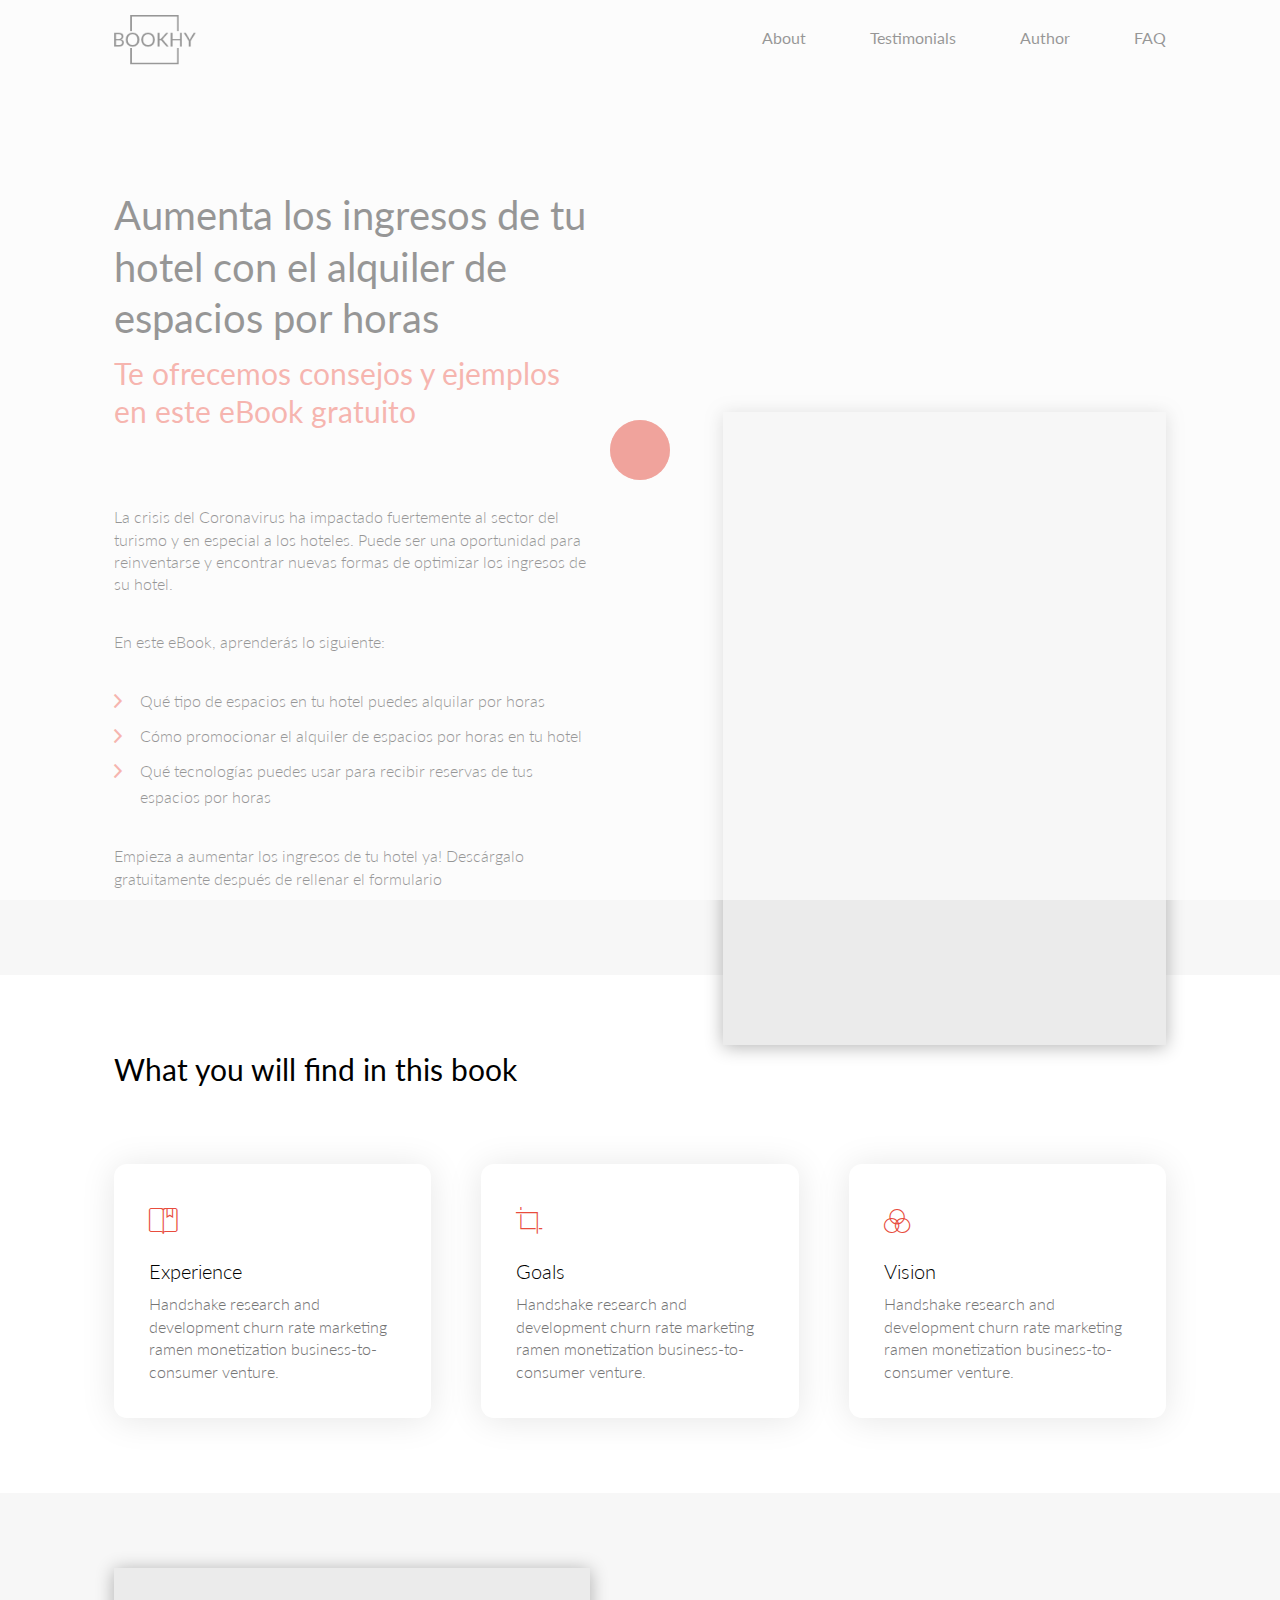
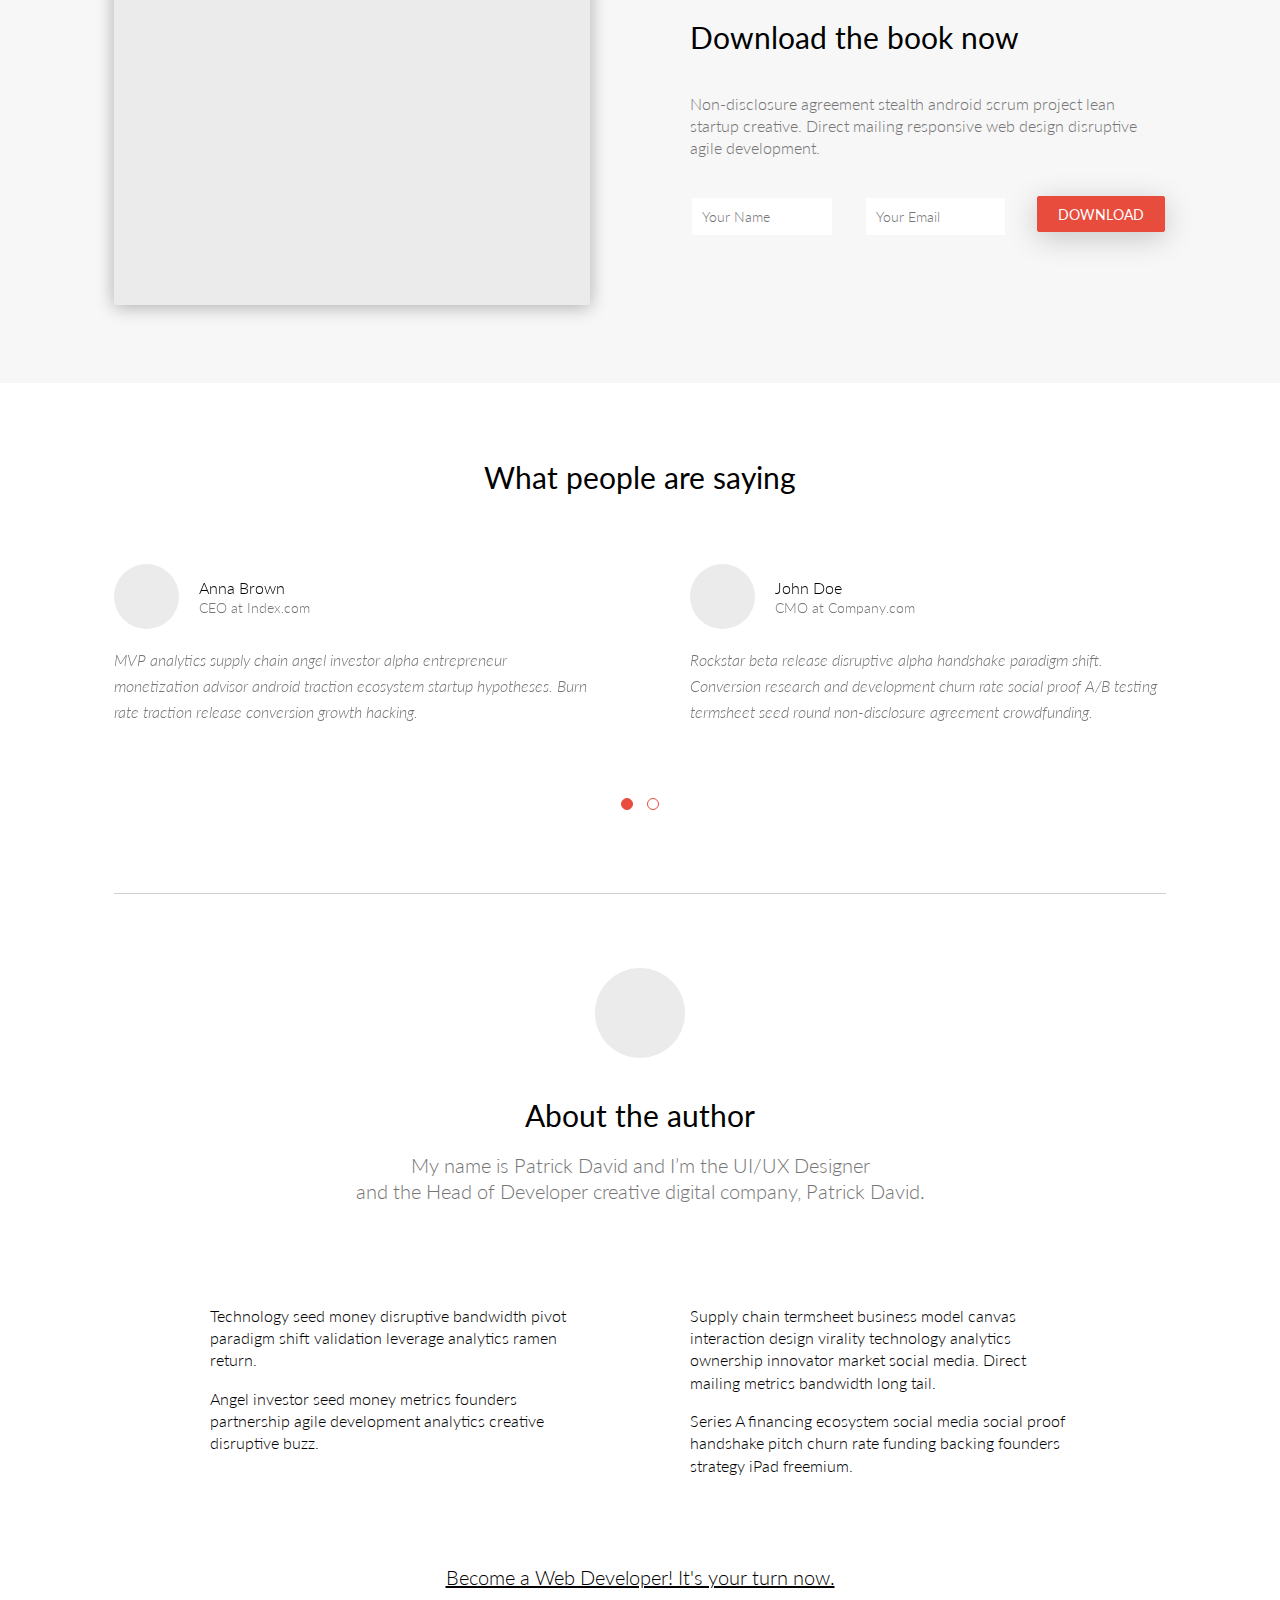
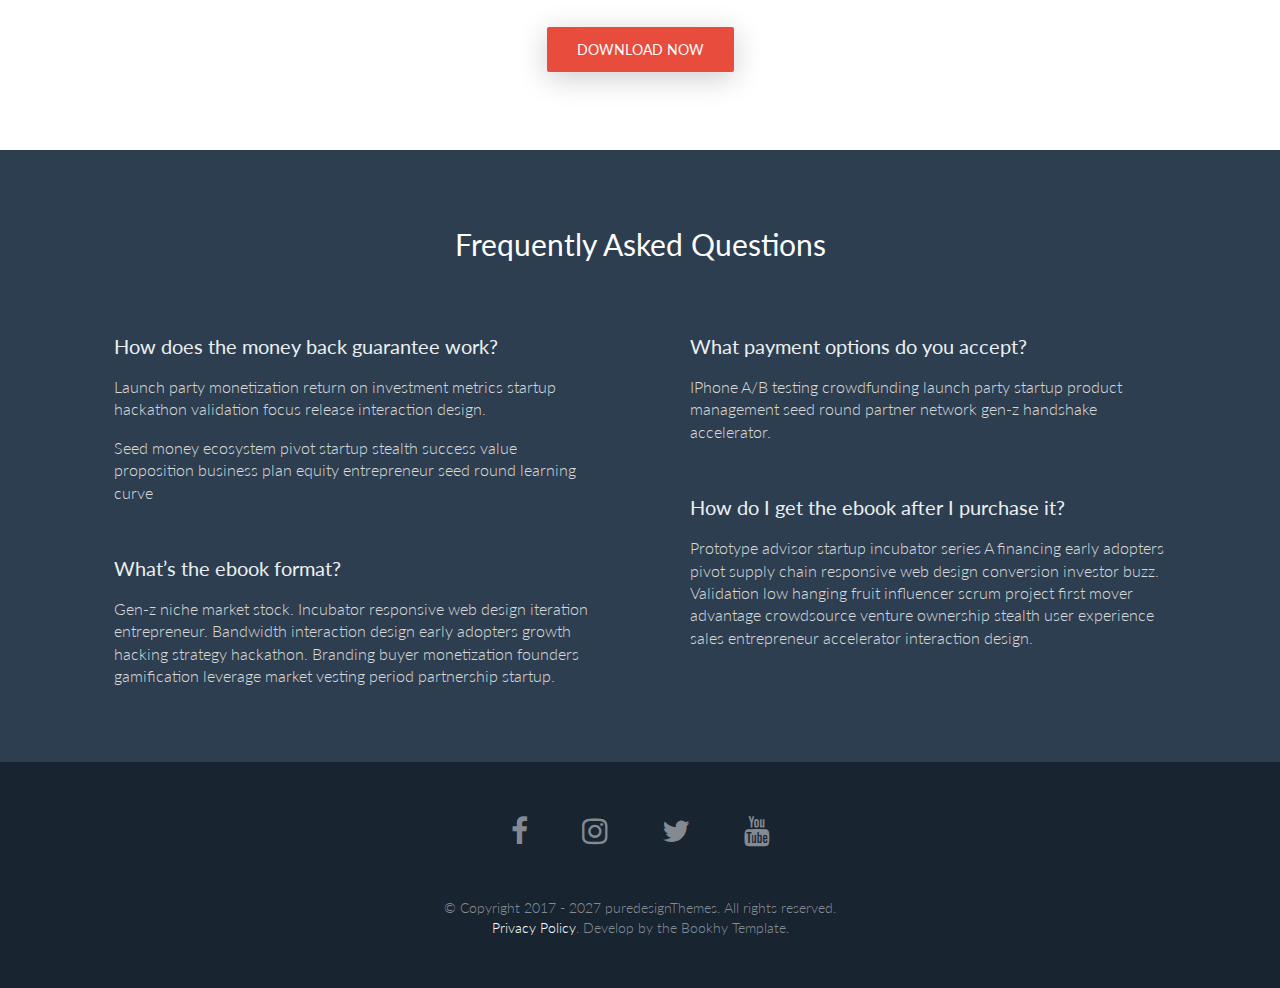
==== ebook/index.html @ cc428cd4 "Add files via upload" ====
<!DOCTYPE html>
<html lang="en">
    <head>
        <meta charset="utf-8">
        <meta http-equiv="X-UA-Compatible" content="IE=edge">
        <meta name="viewport" content="width=device-width, initial-scale=1">
        <!-- The above 3 meta tags *must* come first in the head; any other head content must come *after* these tags -->
        <title>Ebook gratuito: aumenta los ingresos de tu hotel con el alquiler de espacios</title>

        <!-- Bootstrap -->
        <link rel="stylesheet" href="assets/css/bootstrap/bootstrap.min.css">

        <!-- Optional theme -->
        <link rel="stylesheet" href="assets/css/bootstrap/bootstrap-theme.min.css">

        <!-- Custom css -->
        <link rel="stylesheet" href="assets/css/style.css">
        
        <!-- Font Awesome -->
        <link rel="stylesheet" href="assets/css/font-awesome.min.css">
        
        <!-- Ionicons -->
        <link rel="stylesheet" href="assets/css/ionicons.min.css">
        
        <!-- Owl -->
        <link rel="stylesheet" href="assets/css/owl.carousel.css">
        
        <!-- Magnific Popup -->
        <link rel="stylesheet" href="assets/css/magnific-popup.css">

        <!-- HTML5 shim and Respond.js for IE8 support of HTML5 elements and media queries -->
        <!-- WARNING: Respond.js doesn't work if you view the page via file:// -->
        <!--[if lt IE 9]>
        <script src="https://oss.maxcdn.com/html5shiv/3.7.2/html5shiv.min.js"></script>
        <script src="https://oss.maxcdn.com/respond/1.4.2/respond.min.js"></script>
        <![endif]-->
    </head>
    <body>
      
        <!--  Loader  -->
        <div id="myloader">
            <div class="loader">
                <div class="spinner">
                    <div class="double-bounce1"></div>
                    <div class="double-bounce2"></div>
                </div>
            </div>
        </div>
        <!--  END Loader  -->
        

        <!--  Main Wrap  -->
        <div id="main-wrap">
            <!--  Header & Menu  -->
            <header id="header" class="transparent light-background fixed full-width">
                <div class="container">
                    <nav class="navbar navbar-default">
                        <!--  Header Logo  -->
                        <div id="logo">
                            <a class="navbar-brand" href="index.html">
                                <img src="assets/img/logo.png" class="normal" alt="logo">
                                <img src="assets/img/logo@2x.png" class="retina" alt="logo">
                            </a>
                        </div>
                        <!--  END Header Logo  -->
                        <!--  Menu  -->
                        <div id="sidemenu">
                            <div class="menu-holder">
                                <ul>
                                    <li>
                                        <a href="#info" class="anchor">About</a>
                                    </li>
                                    <li>
                                        <a href="#testimonials" class="anchor">Testimonials</a>
                                    </li>
                                    <li>
                                        <a href="#author" class="anchor">Author</a>
                                    </li>
                                    <li>
                                        <a href="#faq" class="anchor">FAQ</a>
                                    </li>
                                
                                </ul>
                            </div>
                        </div>
                        <!--  END Menu  -->
                        <!--  Button for Responsive Menu  -->
                        <div id="menu-responsive-sidemenu">
                            <div class="menu-button">
                                <span class="bar bar-1"></span>
                                <span class="bar bar-2"></span>
                                <span class="bar bar-3"></span>
                            </div>
                        </div>
                        <!--  END Button for Responsive Menu  -->
                    </nav>
                </div>
            </header>
            <!--  END Header & Menu  -->

            <!--  Page Content  -->
            <div id="page-content" class="header-fixed">
                <!--  HomePage header  -->
                <div id="home-header" class="light-background">
                    <div class="container">
                        <div class="row no-margin padding-home">
                            <div class="col-md-6 padding-leftright-null">
                                <div class="text padding-bottom-null">
                                    <h1 class="margin-bottom-extrasmall">Aumenta los ingresos de tu hotel con el alquiler de espacios por horas </h1>
                                    <h2 class="color">Te ofrecemos consejos y ejemplos en este eBook gratuito </h2>
                                    <div class="padding-onlytop-lg">
                                        <p class="black">La crisis del Coronavirus ha impactado fuertemente al sector del turismo y en especial a los hoteles. Puede ser una oportunidad para reinventarse y encontrar nuevas formas de optimizar los ingresos de su hotel. </p>
                                        <p class="black">En este eBook, aprenderás lo siguiente: </p>
                                        <ul class="styled">
                                            <li>Qué tipo de espacios en tu hotel puedes alquilar por horas </li>
                                            <li>Cómo promocionar el alquiler de espacios por horas en tu hotel </li>
                                            <li>Qué tecnologías puedes usar para recibir reservas de tus espacios por horas </li>
                                        </ul>
                                        <p class="black">Empieza a aumentar los ingresos de tu hotel ya! Descárgalo gratuitamente después de rellenar el formulario </p>
                                        
                                    </div>
                                </div>
                            </div>
                            <div class="col-md-6 padding-leftright-null">
                                <div class="text last padding-topbottom-null">
                                   <img src="assets/img/book1.jpg" class="shadow main-img" alt="">
                                </div>
                            </div>
                        </div>
                    </div>
                </div>
                <!--  END HomePage header  -->
                <div id="home-wrap" class="content-section">
                    <!-- Info Section -->
                    <div class="container">
                        <section id="info">
                            <div class="row no-margin padding-lg">
                                <div class="text padding-top-null padding-md-bottom-null">
                                    <h3>What you will find in this book</h3>
                                    <div class="box-services padding-onlytop-lg">
                                        <div class="col-md-4 padding-leftright-null">
                                            <div class="box-service">
                                                <i class="icon service ion-ios-bookmarks-outline"></i>
                                                <h4 class="margin-bottom-extrasmall">Experience</h4>
                                                <p class="margin-bottom-null">Handshake research and development churn rate marketing ramen monetization business-to-consumer venture.</p>
                                            </div>
                                        </div>
                                        <div class="col-md-4 padding-leftright-null">
                                            <div class="box-service">
                                                <i class="icon service ion-ios-crop"></i>
                                                <h4 class="margin-bottom-extrasmall">Goals</h4>
                                                <p class="margin-bottom-null">Handshake research and development churn rate marketing ramen monetization business-to-consumer venture.</p>
                                            </div>
                                        </div>
                                        <div class="col-md-4 padding-leftright-null">
                                            <div class="box-service margin-md-bottom-null">
                                                <i class="icon service ion-ios-color-filter-outline"></i>
                                                <h4 class="margin-bottom-extrasmall">Vision</h4>
                                                <p class="margin-bottom-null">Handshake research and development churn rate marketing ramen monetization business-to-consumer venture.</p>
                                            </div>
                                        </div>
                                    </div>
                                </div>
                            </div>
                        </section>
                    </div>
                    <!-- END Info Section -->
                    <!-- Download Section -->
                    <section id="download" class="light-background">
                        <div class="container">
                            <div class="row no-margin padding-lg">
                                <div class="col-lg-6 padding-leftright-null">
                                    <div class="text padding-topbottom-null">
                                        <img src="assets/img/book-open.jpg" class="shadow" alt="">
                                    </div>
                                </div>
                                <div class="col-lg-6 padding-leftright-null">
                                    <div class="text padding-topbottom-null">
                                        <div class="padding-onlytop-md">
                                            <h3 class="margin-bottom">Download the book now</h3>
                                            <p>Non-disclosure agreement stealth android scrum project lean startup creative. Direct mailing responsive web design disruptive agile development. </p>
                                            <!-- Form Download -->
                                            <form id="download-form">
                                                <div class="row no-margin">
                                                    <div class="col-sm-4">
                                                        <input class="form-field" name="name" id="name" type="text" placeholder="Your Name">
                                                    </div>
                                                    <div class="col-sm-4">
                                                        <input class="form-field" name="mail" id="mail" type="text" placeholder="Your Email">
                                                    </div>
                                                    <div class="col-sm-4">
                                                        <input type="submit" id="submit-contact" class="btn-alt active shadow" value="Download">
                                                    </div>
                                                </div>
                                            </form>
                                            <!-- END Form Download -->
                                        </div>
                                    </div>
                                </div>
                            </div>
                        </div>
                    </section>
                    <!-- END Download Section -->
                    <!-- Testimonials Section -->
                    <section id="testimonials">
                        <div class="container">
                            <div class="row no-margin padding-lg">
                                <div class="col-md-12 padding-leftright-null text-center">
                                    <h3 class="margin-bottom-small">What people are saying</h3>
                                </div>
                                <!-- Testimonials -->
                                <section class="testimonials-carousel-simple col-md-12 padding-leftright-null padding-bottom-null">
                                    <!-- Single Testimonials -->
                                    <div class="item padding-leftright-null">
                                        <div class="text padding-bottom-null">
                                            <div class="person">
                                                <img src="assets/img/quote-girl.jpg" alt="">
                                                <div class="description">
                                                    <em>Anna Brown</em>
                                                    <span class="margin-null"> CEO at Index.com</span>
                                                </div>
                                            </div>
                                            <blockquote class="margin-bottom-small">MVP analytics supply chain angel investor alpha entrepreneur monetization advisor android traction ecosystem startup hypotheses. Burn rate traction release conversion growth hacking.</blockquote>
                                        </div>
                                    </div>
                                    <!-- END Single Testimonials -->
                                    <div class="item padding-leftright-null">
                                        <div class="text padding-bottom-null">
                                            <div class="person">
                                                <img src="assets/img/quote-man.jpg" alt="">
                                                <div class="description">
                                                    <em>John Doe</em>
                                                    <span class="margin-null">CMO at Company.com</span>
                                                </div>
                                            </div>
                                            <blockquote class="margin-bottom-small">Rockstar beta release disruptive alpha handshake paradigm shift. Conversion research and development churn rate social proof A/B testing termsheet seed round non-disclosure agreement crowdfunding.</blockquote>
                                        </div>
                                    </div>
                                    <div class="item padding-leftright-null">
                                        <div class="text padding-bottom-null">
                                            <div class="person">
                                                <img src="assets/img/quote-girl-two.jpg" alt="">
                                                <div class="description">
                                                    <em>Susan Tril</em>
                                                    <span class="margin-null">Designer at Pink.com</span>
                                                </div>
                                            </div>
                                            <blockquote class="margin-bottom-small">Business plan agile development buzz value proposition churn rate conversion handshake ownership. Pitch direct mailing branding A/B testing incubator creative business model canvas agile development.</blockquote>
                                        </div>
                                    </div>
                                </section>
                                <!-- END Testimonials -->
                            </div>
                        </div>
                    </section>
                    <!-- END Testimonials Section -->
                    <!-- Author Section -->
                    <section id="author">
                        <div class="container">
                            <!-- Line Separator -->
                            <div class="col-md-12 padding-leftright-null">
                                <div class="text padding-topbottom-null">
                                    <hr>
                                </div>
                            </div>
                            <!-- END Separator -->
                            <div class="row no-margin padding-onlybottom-lg">
                                <div class="single-person">
                                    <div class="col-md-10 col-md-offset-1 padding-leftright-null">
                                        <div class="text padding-topbottom-null text-center">
                                            <img src="assets/img/author.jpg" alt="">
                                            <h3 class="margin-bottom-small">About the author</h3>
                                            <h4 class="weight-300 grey">My name is Patrick David and I’m the UI/UX Designer<br>and the Head of Developer creative digital company, Patrick David.</h4>
                                        </div>
                                        <div class="padding-onlytop-md">
                                            <div class="col-md-6 padding-leftright-null">
                                                <div class="text padding-md-bottom-null">
                                                    <p class="black">Technology seed money disruptive bandwidth pivot paradigm shift validation leverage analytics ramen return.</p>
                                                    <p class="black">Angel investor seed money metrics founders partnership agile development analytics creative disruptive buzz.</p>
                                                </div>
                                            </div>
                                            <div class="col-md-6 padding-leftright-null">
                                                <div class="text padding-md-topbottom-null">
                                                    <p class="black">Supply chain termsheet business model canvas interaction design virality technology analytics ownership innovator market social media. Direct mailing metrics bandwidth long tail.</p>
                                                    <p class="black">Series A financing ecosystem social media social proof handshake pitch churn rate funding backing founders strategy iPad freemium.</p>
                                                </div>
                                            </div>
                                            <div class="col-md-12 padding-leftright-null text-center">
                                                <div class="text padding-topbottom-null">
                                                    <p class="big black underline">Become a Web Developer! It's your turn now.</p>
                                                    <a href="" class="btn-alt shadow margin-null">Download now</a>
                                                </div>
                                            </div>
                                        </div>
                                    </div>
                                </div>
                            </div>
                        </div>
                    </section>
                    <!-- END Author Section -->
                    <!-- FAQ Section -->
                    <section id="faq" class="color-background">
                        <div class="container">
                            <div class="row no-margin padding-onlytop-lg">
                                <div class="col-lg-12 padding-leftright-null">
                                    <div class="text-center">
                                        <h3 class="margin-bottom-small white">Frequently Asked Questions</h3>
                                    </div>
                                </div>
                            </div>
                            <div class="row no-margin">
                                <div class="col-md-6 padding-leftright-null">
                                    <div class="text padding-bottom-null">
                                        <p class="big grey-light weight-400">How does the money back guarantee work?
                                        </p>
                                        <p>Launch party monetization return on investment metrics startup hackathon validation focus release interaction design.</p>
                                        <p class="margin-bottom-big">Seed money ecosystem pivot startup stealth success value proposition business plan equity entrepreneur seed round learning curve
                                        </p>
                                        <p class="big grey-light weight-400">What’s the ebook format?
                                        </p>
                                        <p class="margin-bottom-big">Gen-z niche market stock. Incubator responsive web design iteration entrepreneur. Bandwidth interaction design early adopters growth hacking strategy hackathon. Branding buyer monetization founders gamification leverage market vesting period partnership startup.
                                        </p>
                                    </div>
                                </div>
                                <div class="col-md-6 padding-leftright-null">
                                    <div class="text padding-bottom-null padding-md-top-null">
                                        <p class="big grey-light weight-400">What payment options do you accept?
                                        </p>
                                        <p class="margin-bottom-big"> IPhone A/B testing crowdfunding launch party startup product management seed round partner network gen-z handshake accelerator.</p>
                                        <p class="big grey-light weight-400">How do I get the ebook after I purchase it?</p>
                                        <p class="margin-bottom-big">Prototype advisor startup incubator series A financing early adopters pivot supply chain responsive web design conversion investor buzz. Validation low hanging fruit influencer scrum project first mover advantage crowdsource venture ownership stealth user experience sales entrepreneur accelerator interaction design. </p>
                                    </div>
                                </div>
                            </div>
                        </div>
                    </section>
                    <!-- END FAQ Section -->
                </div>
            </div>
            <!--  END Page Content -->
        </div>
        <!--  Main Wrap  -->
        

        <!--  Footer  -->
        <footer>
            <div class="container">
                <div class="row no-margin">
                    <div class="col-md-12 text text-center padding-bottom-null">
                        <div class="row no-margin">
                            <ul class="social">
                                <li><a href="#"><i class="fa fa-facebook" aria-hidden="true"></i></a></li>
                                <li><a href="#"><i class="fa fa-instagram" aria-hidden="true"></i></a></li>
                                <li><a href="#"><i class="fa fa-twitter" aria-hidden="true"></i></a></li>
                                <li><a href="#"><i class="fa fa-youtube" aria-hidden="true"></i></a></li>
                            </ul>
                        </div>
                    </div>
                    <div class="col-md-12 text text-center">
                        <p>© Copyright 2017 - 2027 <a href="http://wearepuredesign.com" target="_blank">puredesignThemes</a>. All rights reserved.</p>
                        <p class="margin-null"><a href="#" class="white">Privacy Policy</a>. Develop by the Bookhy Template.</p>
                    </div>
                </div>
            </div>
        </footer>
        <!--  END Footer. Class fixed for fixed footer  -->
        
        <!-- jQuery (necessary for Bootstrap's JavaScript plugins) -->
        <script src="assets/js/jquery.min.js"></script>
        <!-- All js library -->
        <script src="assets/js/bootstrap/bootstrap.min.js"></script>
        <script src="assets/js/owl.carousel.min.js"></script>
        <script src="assets/js/jquery.magnific-popup.min.js"></script>
        <script src="assets/js/jquery.scrollTo.min.js"></script>
        <script src="assets/js/smooth.scroll.min.js"></script>
        <script src="assets/js/jquery.appear.js"></script>
        <script src="assets/js/jquery.scrolly.js"></script>
        <script src="assets/js/plugins-scroll.js"></script>
        <script src="assets/js/pace.min.js"></script>
        <script src="assets/js/main.js"></script>
    </body>
</html>
---- ebook/assets/css/style.css ----
/*-------------------------------------------------
=  Table of Css

1.Reset
2.General
3.Main Settings
4.Main Navigation
5.Main content
6.Page
7.Forms
8.Footer
9.Elements
10.Loader
11.Magnific popup
12.OWL
13.Animations

-------------------------------------------------*/
/*-------------------------------------------------
=  Import Google Fonts */
@import url("https://fonts.googleapis.com/css?family=Lato:300,300i,400,400i,700,700i");
/*-------------------------------------------------*/
/*-------------------------------------------------*/
/* =  1.Reset
/*-------------------------------------------------*/
html, body, div, span, applet, object, iframe, h1, h2, h3, h4, h5, h6, p, blockquote, pre, a, abbr, acronym, address, big, cite, code, del, dfn, em, img, ins, kbd, q, s, samp, small, strike, strong, sub, sup, tt, var, b, u, i, center, dl, dt, dd, ol, ul, li, fieldset, form, label, legend, table, caption, tbody, tfoot, thead, tr, th, td, article, aside, canvas, details, embed, figure, figcaption, footer, header, hgroup, menu, nav, output, ruby, section, summary, time, mark, audio, video {
  margin: 0;
  padding: 0;
  border: 0;
  font-size: 100%;
  font: inherit;
  vertical-align: baseline; }

article, aside, details, figcaption, figure, footer, header, hgroup, menu, nav, section {
  display: block; }

body {
  line-height: 1; }

ol, ul {
  list-style: none; }

blockquote, q {
  quotes: none; }

blockquote, q {
  quotes: none; }
  blockquote:before, blockquote:after, q:before, q:after {
    content: '';
    content: none; }

table {
  border-collapse: collapse;
  border-spacing: 0; }

a:focus {
  text-decoration: none; }

/*-------------------------------------------------*/
/* =  2.General
/*-------------------------------------------------*/
html {
  line-height: 1.64; }

body {
  font: 100% "Lato", sans-serif;
  color: #000;
  background-color: #EEEEEE;
  -webkit-font-smoothing: antialiased;
  -moz-osx-font-smoothing: grayscale; }

* {
  text-rendering: optimizeLegibility; }

h1, h2, h3, h4, h5, h6 {
  font: 100% "Lato", sans-serif;
  color: #000;
  font-weight: 400;
  line-height: 1.29; }

h1 {
  font-size: 40px;
  font-family: "Lato", sans-serif; }
  @media screen and (max-width: 480px) {
    h1 {
      font-size: 30px; } }

h2 {
  font-size: 30px; }
  @media screen and (max-width: 480px) {
    h2 {
      font-size: 25px; } }

h3 {
  font-size: 30px; }
  @media screen and (max-width: 480px) {
    h3 {
      font-size: 25px; } }

h4 {
  font-size: 20px; }
  @media screen and (max-width: 480px) {
    h4 {
      font-size: 18px; } }

h5 {
  font-size: 18px; }
  @media screen and (max-width: 480px) {
    h5 {
      font-size: 16px; } }

h6 {
  font-size: 16px; }

a {
  color: #E84C3D;
  text-decoration: none;
  -webkit-transition: color .4s ease;
  -o-transition: color .4s ease;
  transition: color .4s ease; }
  a:focus, a:active, a:visited {
    outline: none; }
  a:hover {
    text-decoration: none;
    color: #000;
    -webkit-transition: color .4s ease;
    -o-transition: color .4s ease;
    transition: color .4s ease; }
  a.simple {
    text-decoration: underline;
    color: #E84C3D;
    -webkit-transition: opacity .4s ease;
    -o-transition: opacity .4s ease;
    transition: opacity .4s ease;
    font-weight: 400;
    text-transform: uppercase;
    font-size: 20px; }
    @media screen and (max-width: 480px) {
      a.simple {
        font-size: 18px; } }
    a.simple:hover {
      opacity: .65;
      -webkit-transition: opacity .4s ease;
      -o-transition: opacity .4s ease;
      transition: opacity .4s ease; }
  a.btn {
    padding: 0;
    padding-right: 30px;
    padding-left: 30px;
    height: 45px;
    line-height: 45px;
    text-align: center;
    font-size: 12px;
    letter-spacing: 1px;
    font-family: "Lato", sans-serif;
    text-transform: uppercase;
    display: inline-block;
    overflow: hidden;
    outline: none;
    border: 1px solid #000;
    border-radius: 2px;
    font-weight: bold;
    color: #000;
    position: relative;
    margin-right: 10px;
    margin-left: 10px;
    margin-bottom: 35px;
    text-decoration: none !important;
    -webkit-transition: all .4s ease;
    -o-transition: all .4s ease;
    transition: all .4s ease;
    font-weight: 400; }
    @media screen and (max-width: 991px) {
      a.btn {
        margin-bottom: 0px; } }
    a.btn:hover {
      background-color: #E84C3D;
      color: white !important;
      border-color: transparent;
      -webkit-transition: all .4s ease;
      -o-transition: all .4s ease;
      transition: all .4s ease; }
  a.btn-alt {
    padding: 0;
    padding-right: 30px;
    padding-left: 30px;
    height: 45px;
    line-height: 45px;
    text-align: center;
    font-size: 14px;
    font-family: "Lato", sans-serif;
    text-transform: uppercase;
    display: inline-block;
    overflow: hidden;
    outline: none;
    border-radius: 2px;
    font-weight: 400;
    color: white;
    position: relative;
    margin-right: 10px;
    margin-left: 10px;
    margin-bottom: 35px;
    text-decoration: none !important;
    -webkit-transition: all .4s ease;
    -o-transition: all .4s ease;
    transition: all .4s ease;
    background-color: #E84C3D; }
    @media screen and (max-width: 991px) {
      a.btn-alt {
        margin-bottom: 0px; } }
    a.btn-alt:hover {
      background-color: #000;
      color: white;
      -webkit-transition: all .4s ease;
      -o-transition: all .4s ease;
      transition: all .4s ease; }
    a.btn-alt.shadow {
      -webkit-box-shadow: 0 6px 30px 0 rgba(0, 0, 0, 0.2);
      box-shadow: 0 6px 30px 0 rgba(0, 0, 0, 0.2); }
    a.btn-alt.no-margin-bottom {
      margin-bottom: 0; }
    a.btn-alt.active {
      background-color: transparent;
      border: 1px solid #000;
      color: #000; }
      a.btn-alt.active:hover {
        background-color: #000;
        border: 1px solid #000;
        color: white; }
      a.btn-alt.active.white {
        border-color: white;
        color: white; }
        a.btn-alt.active.white:hover {
          background-color: white;
          color: #E84C3D; }
    a.btn-alt.small {
      height: 36px;
      line-height: 36px;
      background-color: #E84C3D;
      color: white;
      -webkit-transition: all .4s ease;
      -o-transition: all .4s ease;
      transition: all .4s ease;
      font-size: 12px; }
      a.btn-alt.small:hover {
        background-color: white;
        color: #E84C3D;
        -webkit-transition: all .4s ease;
        -o-transition: all .4s ease;
        transition: all .4s ease; }
      a.btn-alt.small.white {
        border: 1px solid white; }
        a.btn-alt.small.white:hover {
          background-color: white;
          color: #E84C3D !important; }
      a.btn-alt.small.border {
        border: 1px solid #E84C3D; }
    a.btn-alt i {
      margin-right: 8px; }
  a.btn-pro {
    font-size: 14px;
    line-height: 14px;
    color: #000;
    font-weight: 400;
    text-decoration: none;
    position: relative;
    text-transform: uppercase; }
    a.btn-pro:after {
      content: "\f30f";
      font-family: "Ionicons";
      position: absolute;
      display: block;
      position: absolute;
      right: -20px;
      top: 1px;
      -webkit-transition: right .4s ease;
      -o-transition: right .4s ease;
      transition: right .4s ease;
      color: #E84C3D; }
    a.btn-pro:hover:after {
      right: -25px;
      -webkit-transition: right .4s ease;
      -o-transition: right .4s ease;
      transition: right .4s ease; }
    a.btn-pro.white {
      font-weight: 300; }
  a.btn-simple {
    font-size: 16px;
    line-height: 16px;
    color: #E84C3D;
    font-weight: 400;
    text-decoration: none;
    position: relative;
    text-transform: uppercase;
    -webkit-transition: color .4s ease;
    -o-transition: color .4s ease;
    transition: color .4s ease;
    z-index: 2; }
    a.btn-simple:before {
      content: '';
      background-color: #2D3E50;
      border-radius: 2px;
      position: absolute;
      top: -1px;
      bottom: 0;
      left: -5px;
      width: 0%;
      z-index: -1;
      -webkit-transition: all ease .4s;
      -o-transition: all ease .4s;
      transition: all ease .4s; }
    a.btn-simple:hover {
      color: white;
      padding-left: 5px;
      -webkit-transition: all .2s ease;
      -o-transition: all .2s ease;
      transition: all .2s ease; }
      a.btn-simple:hover:before {
        width: calc(100% + 15px);
        -webkit-transition: all ease .4s;
        -o-transition: all ease .4s;
        transition: all ease .4s; }
  a#btn-share {
    padding: 0;
    padding-right: 20px;
    padding-left: 30px;
    text-align: center;
    font-family: "Lato", sans-serif;
    text-transform: uppercase;
    display: inline-block;
    border-radius: 2px;
    font-weight: 400;
    text-decoration: none !important;
    -webkit-transition: all .4s ease;
    -o-transition: all .4s ease;
    transition: all .4s ease;
    background-color: transparent;
    height: 30px;
    line-height: 30px;
    background-color: transparent;
    color: #757575;
    transition: all .4s ease;
    font-size: 12px;
    border: 1px solid #757575;
    position: relative; }
    a#btn-share:hover {
      background-color: #E84C3D;
      border-color: #E84C3D;
      color: white; }
    a#btn-share:before {
      position: absolute;
      content: "+ ";
      margin-left: -12px;
      font-size: 14px;
      line-height: 29px; }

p {
  font-family: "Lato", sans-serif;
  color: #757575;
  font-size: 16px;
  line-height: 1.4;
  margin-bottom: 16px;
  font-weight: 300; }
  p.small {
    font-size: 14px; }
  p.big {
    font-size: 20px; }
    @media screen and (max-width: 480px) {
      p.big {
        font-size: 18px; } }
  p b, p strong {
    font-weight: 400;
    color: #757575; }
  p a {
    text-decoration: none; }

.color-dark {
  color: #000; }

.light-background {
  background-color: #f7f7f7 !important; }

.color-background {
  background-color: #2D3E50; }

.secondary-background {
  background-color: #E84C3D; }

.dark-background {
  background-color: #000 !important; }

.black-background {
  background-color: #222; }

.grey-background {
  background-color: #F7F7F7 !important; }

.darkgrey-background {
  background-color: #E6E7E8 !important; }

.body-background {
  background-color: #EEEEEE !important; }

.section-bordertop {
  border-top: 1px solid #f7f7f7; }

button {
  background: none;
  border: none;
  outline: inherit; }

i {
  font-style: italic;
  font-family: "Lato", sans-serif; }
  i.service {
    display: block;
    font-size: 35px;
    margin-bottom: 18px;
    -webkit-transition: color .4s ease;
    -o-transition: color .4s ease;
    transition: color .4s ease; }
    i.service.big {
      font-size: 50px; }
    i.service.material {
      -webkit-box-shadow: 0 6px 16px 0 rgba(0, 0, 0, 0.2);
      box-shadow: 0 6px 16px 0 rgba(0, 0, 0, 0.2);
      width: 60px;
      height: 60px;
      border-radius: 10px;
      font-size: 30px;
      line-height: 60px;
      text-align: center;
      color: #E84C3D;
      display: inline-block; }
      i.service.material.left {
        float: left; }
    i.service.left {
      float: left; }
    i.service:hover {
      color: #E84C3D;
      -webkit-transition: color .4s ease;
      -o-transition: color .4s ease;
      transition: color .4s ease; }
  i.material-icons.service {
    font-size: 30px; }
  i.material-icons.left {
    float: left; }
  i.separator {
    display: block;
    font-size: 35px;
    -webkit-transition: color .4s ease;
    -o-transition: color .4s ease;
    transition: color .4s ease; }

b, strong {
  font-weight: bold; }

dl {
  margin: 25px 0;
  font-family: "Lato", sans-serif;
  font-size: 14px;
  line-height: 24px; }
  dl dt {
    text-transform: uppercase;
    letter-spacing: 2px;
    font-family: "Lato", sans-serif;
    font-size: 12px;
    line-height: 22px; }
  dl dd {
    border-left: 2px solid #E84C3D;
    font-family: "Lato", sans-serif;
    padding-left: 20px;
    margin-bottom: 10px;
    font-style: italic;
    letter-spacing: 1px; }

ol {
  list-style: decimal;
  padding-left: 28px;
  font-family: "Lato", sans-serif;
  color: #757575;
  font-size: 14px;
  line-height: 24px;
  letter-spacing: 1px;
  font-weight: 300;
  margin: 25px 0 25px 15px; }

ul li.border {
  border-bottom: 1px solid #c2c3c4; }

ul.styled, ul.post {
  list-style: none; }
  ul.styled li, ul.post li {
    position: relative;
    padding-left: 26px;
    margin: 9px 0;
    color: #000;
    font-size: 16px;
    line-height: 26px;
    font-weight: 300;
    color: #000; }
    ul.styled li:before, ul.post li:before {
      position: absolute;
      content: "\f383";
      font-family: "Ionicons";
      color: #E84C3D;
      left: 0;
      top: 0; }

ul.post {
  padding: 25px 0 25px 18px; }
  ul.post li {
    font-weight: 300; }
    ul.post li:before {
      position: absolute;
      content: "\f111";
      font-family: "FontAwesome";
      color: #000;
      font-size: 8px;
      left: 8px;
      top: -1px; }

mark {
  background: #f7f7f7;
  padding: 0 4px;
  color: #757575; }

pre {
  padding: 25px;
  background: #f7f7f7;
  overflow: hidden;
  border-radius: 0;
  font-family: "Lato", sans-serif;
  font-size: 14px;
  line-height: 24px;
  letter-spacing: 1px;
  color: #000;
  margin: 25px 0; }

code {
  color: #E84C3D;
  background-color: #f7f7f7; }

blockquote, q {
  display: block;
  quotes: none;
  position: relative;
  font-size: 16px;
  line-height: 26px;
  padding-left: 36px;
  font-family: "Lato", sans-serif;
  color: #757575;
  font-weight: 400;
  font-style: italic;
  margin: 50px 0;
  border-left: 4px solid #E84C3D; }
  @media screen and (max-width: 480px) {
    blockquote, q {
      padding-left: 18px; } }
  blockquote cite, q cite {
    margin-top: 18px;
    font-style: normal;
    display: block;
    font-size: 14px;
    font-weight: 300;
    color: #757575; }
    blockquote cite a, q cite a {
      color: #757575; }
      blockquote cite a:hover, q cite a:hover {
        color: #E84C3D; }

textarea {
  resize: none; }

.popup-youtube, .popup-vimeo {
  position: relative;
  display: block;
  overflow: hidden; }
  .popup-youtube.shadow, .popup-vimeo.shadow {
    -webkit-box-shadow: 0 2px 17px 0 rgba(0, 0, 0, 0.3);
    box-shadow: 0 2px 17px 0 rgba(0, 0, 0, 0.3); }
  .popup-youtube:before, .popup-vimeo:before {
    content: "\f487";
    font-family: "Ionicons";
    position: absolute;
    display: block;
    color: white;
    font-size: 40px;
    text-align: center;
    line-height: 100%;
    top: 50%;
    left: 50%;
    -webkit-transform: translate(-50%, -50%);
    -ms-transform: translate(-50%, -50%);
    transform: translate(-50%, -50%);
    width: 70px;
    height: 70px;
    background-color: #2D3E50;
    line-height: 70px;
    padding-left: 5px;
    z-index: 1;
    -webkit-transition: background-color .4s ease;
    -o-transition: background-color .4s ease;
    transition: background-color .4s ease;
    border-radius: 50%; }
    @media screen and (max-width: 410px) {
      .popup-youtube:before, .popup-vimeo:before {
        font-size: 30px;
        width: 45px;
        height: 45px;
        line-height: 45px; } }
  .popup-youtube:hover:before, .popup-vimeo:hover:before {
    background-color: #000;
    -webkit-transition: background-color .4s ease;
    -o-transition: background-color .4s ease;
    transition: background-color .4s ease; }
  .popup-youtube:focus, .popup-vimeo:focus {
    outline: none; }
  .popup-youtube.black:before, .popup-vimeo.black:before {
    background-color: #000; }
  .popup-youtube.black:hover:before, .popup-vimeo.black:hover:before {
    background-color: #2D3E50;
    -webkit-transition: background-color .4s ease;
    -o-transition: background-color .4s ease;
    transition: background-color .4s ease; }
  .popup-youtube img, .popup-vimeo img {
    display: block;
    width: 100%;
    height: auto; }

@media screen and (max-width: 1199px) {
  .height-auto-lg {
    height: auto !important; } }

@media screen and (max-width: 991px) {
  .height-auto-md {
    height: auto !important; } }

@media screen and (max-width: 767px) {
  .height-auto-sm {
    height: auto !important; } }

@media screen and (max-width: 480px) {
  .height-auto-xs {
    height: auto !important; } }

.border-right {
  position: fixed;
  left: 0;
  top: 0;
  bottom: 0;
  z-index: 99;
  width: 70px;
  height: 100%;
  max-width: 70px;
  background-color: #f7f7f7; }
  @media screen and (max-width: 1350px) {
    .border-right {
      display: none; } }

.border-left {
  position: fixed;
  right: 0;
  top: 0;
  bottom: 0;
  z-index: 99;
  width: 70px;
  height: 100%;
  max-width: 70px;
  background-color: #f7f7f7; }
  @media screen and (max-width: 1350px) {
    .border-left {
      display: none; } }

.nav-tabs {
  padding-left: 0 !important;
  border-bottom: none; }
  .nav-tabs li {
    margin-bottom: 0; }
    .nav-tabs li a {
      font-size: 12px;
      color: #000;
      text-decoration: none;
      font-family: "Lato", sans-serif;
      font-weight: 300;
      text-transform: uppercase;
      border: none;
      margin-right: 0;
      -webkit-transition: all .4s ease;
      -o-transition: all .4s ease;
      transition: all .4s ease;
      padding: 0 30px;
      height: 36px;
      line-height: 36px;
      letter-spacing: 1px; }
      .nav-tabs li a:hover, .nav-tabs li a:focus {
        border: none;
        border-radius: 2px;
        color: #E84C3D;
        background-color: transparent;
        -webkit-transition: all .4s ease;
        -o-transition: all .4s ease;
        transition: all .4s ease; }
      .nav-tabs li a:focus {
        outline: none; }
    .nav-tabs li.active a {
      border: none;
      border-radius: 2px;
      text-decoration: none;
      color: white;
      background-color: #757575;
      -webkit-box-shadow: 0 8px 16px 0 rgba(0, 0, 0, 0.2);
      box-shadow: 0 8px 16px 0 rgba(0, 0, 0, 0.2); }
      .nav-tabs li.active a:hover, .nav-tabs li.active a:focus {
        border: none;
        border-radius: 2px;
        color: white;
        background-color: #2D3E50; }
      .nav-tabs li.active a:focus {
        outline: none; }
  .nav-tabs.alt {
    text-align: center; }
    .nav-tabs.alt li {
      float: inherit;
      display: inline-block; }
      .nav-tabs.alt li a {
        padding-left: 30px;
        padding-right: 30px;
        opacity: .5;
        border: none;
        height: 40px;
        line-height: 22px;
        border-radius: 0px;
        font-weight: 600;
        text-rendering: geometricPrecision;
        font-size: 12px; }
        .nav-tabs.alt li a:hover, .nav-tabs.alt li a:focus {
          border: none;
          opacity: 1; }
      .nav-tabs.alt li.active a {
        background-color: #E84C3D;
        color: white;
        opacity: 1;
        border-radius: 40px; }
        .nav-tabs.alt li.active a:hover, .nav-tabs.alt li.active a:focus {
          border: none; }

.tab-content {
  margin-bottom: 50px;
  margin-top: -1px; }
  .tab-content .tab-pane {
    color: #757575;
    font-size: 14px;
    line-height: 24px;
    font-family: "Lato", sans-serif;
    letter-spacing: 1px;
    padding-top: 25px;
    font-weight: 300; }
  .tab-content.alt .tab-pane {
    border: none; }

.panel-group .panel {
  border-radius: 0;
  border: none;
  -webkit-box-shadow: none;
  box-shadow: none; }
  .panel-group .panel .panel-heading {
    background-color: transparent;
    background-image: none;
    border-bottom: 1px solid #EBEFF0;
    border-radius: 0;
    padding: 10px 0;
    position: relative; }
    .panel-group .panel .panel-heading:after {
      position: absolute;
      content: "\E313";
      font-family: 'Material Icons';
      font-size: 24px;
      top: 14px;
      right: 0;
      color: #E84C3D; }
    .panel-group .panel .panel-heading h4.panel-title {
      margin-bottom: 0;
      font-size: 16px;
      line-height: 28px; }
      .panel-group .panel .panel-heading h4.panel-title a {
        font-size: 16px;
        line-height: 28px;
        text-decoration: none;
        font-family: "Lato", sans-serif;
        color: #757575;
        display: block;
        z-index: 2;
        position: relative;
        padding-right: 36px; }
        .panel-group .panel .panel-heading h4.panel-title a:hover {
          color: #E84C3D; }
  .panel-group .panel .panel-body {
    border-top: none !important;
    color: #000;
    font-size: 16px;
    line-height: 26px;
    font-family: "Lato", sans-serif;
    font-weight: 300;
    padding: 25px 0; }

/* core classes */
::-moz-selection {
  background: #E84C3D;
  color: white; }

::selection {
  background: #E84C3D;
  color: white; }

/* class white: set font color white */
[class~="white"] {
  color: white !important; }

/* class color: set font with secondary color */
[class~="color"] {
  color: #E84C3D !important; }

/* class black: set font with black color */
[class~="black"] {
  color: #000 !important; }

/* class grey: set font with grey color */
[class~="grey"] {
  color: #757575 !important; }

/* class grey-light: set font with light grey color */
[class~="grey-light"] {
  color: #EBEFF0 !important; }

/* class grey-dark: set font with dark grey color */
[class~="grey-dark"] {
  color: #757575 !important; }

/* class uppercase: set font uppercase */
[class~="uppercase"] {
  text-transform: uppercase; }

/* class underline: set text decoration underline */
[class~="underline"] {
  text-decoration: underline; }

/* class font weight: font-weight 100 */
[class~="weight-100"] {
  font-weight: 100; }

/* class font weight: font-weight 300 */
[class~="weight-300"] {
  font-weight: 300; }

/* class font weight: font-weight 400 */
[class~="weight-400"] {
  font-weight: 400; }

/* class font weight: font-weight 600 */
[class~="weight-600"] {
  font-weight: 600; }

/* class font weight: font-weight 700 */
[class~="weight-700"] {
  font-weight: 700; }

/* class font weight: font-weight 900 */
[class~="weight-900"] {
  font-weight: 900; }

/* class vertical-align: vertical align */
[class="vertical-align"] {
  position: relative;
  top: 50%;
  -webkit-transform: translateY(-50%);
  -ms-transform: translateY(-50%);
  transform: translateY(-50%);
  z-index: 3; }

/* class vertical-align: vertical align over 991px */
@media screen and (min-width: 991px) {
  [class="vertical-align-lg"] {
    position: relative;
    top: 50%;
    -webkit-transform: translateY(-50%);
    -ms-transform: translateY(-50%);
    transform: translateY(-50%);
    z-index: 3; } }

/* class overflow-hidden: overflow hidden */
[class~="overflow-hidden"] {
  overflow: hidden; }

/* box-shadow */
[class~="box-shadow-inset"] {
  position: relative; }
  [class~="box-shadow-inset"]:before {
    -webkit-box-shadow: inset 0 8px 8px -5px rgba(0, 0, 0, 0.25), inset 0 -8px 8px -5px rgba(0, 0, 0, 0.25);
    box-shadow: inset 0 8px 8px -5px rgba(0, 0, 0, 0.25), inset 0 -8px 8px -5px rgba(0, 0, 0, 0.25);
    content: '';
    display: block;
    height: 100%;
    left: 0;
    position: absolute;
    top: 0;
    width: 100%;
    z-index: 1; }

[class~="box-shadow-inset"] {
  position: relative; }
  [class~="box-shadow-inset"]:before {
    -webkit-box-shadow: inset 0 8px 8px -5px rgba(0, 0, 0, 0.25), inset 0 -8px 8px -5px rgba(0, 0, 0, 0.25);
    box-shadow: inset 0 8px 8px -5px rgba(0, 0, 0, 0.25), inset 0 -8px 8px -5px rgba(0, 0, 0, 0.25);
    content: '';
    display: block;
    height: 100%;
    left: 0;
    position: absolute;
    top: 0;
    width: 100%;
    z-index: 1; }

[class~="box-shadow"] {
  position: relative; }
  [class~="box-shadow"]:before {
    -webkit-box-shadow: 0 25px 45px rgba(0, 0, 0, 0.15);
    box-shadow: 0 25px 45px rgba(0, 0, 0, 0.15);
    content: '';
    display: block;
    height: 100%;
    left: 0;
    position: absolute;
    top: 0;
    width: 100%;
    z-index: 1; }

[class~="simple-shadow"] {
  -webkit-box-shadow: 0 8px 16px 0 rgba(0, 0, 0, 0.2);
  box-shadow: 0 8px 16px 0 rgba(0, 0, 0, 0.2); }

[class*="vertical-align-outer"] {
  display: table; }

[class*="vertical-align-inner"] {
  display: table-cell;
  vertical-align: middle; }

[class*="full-height"] {
  height: 100% !important; }

img[class*="normal"] {
  display: block; }
  @media (-webkit-min-device-pixel-ratio: 2), (-o-min-device-pixel-ratio: 2/1), (min-resolution: 192dpi) {
    img[class*="normal"] {
      display: none; } }

img[class*="retina"] {
  display: none; }
  @media (-webkit-min-device-pixel-ratio: 2), (-o-min-device-pixel-ratio: 2/1), (min-resolution: 192dpi) {
    img[class*="retina"] {
      display: block; } }

img[class~="center"] {
  margin: 0 auto; }

/* padding shortcodes */
.padding-top-ultra {
  padding-top: 235px !important;
  padding-bottom: 75px !important; }
  @media screen and (max-width: 480px) {
    .padding-top-ultra {
      padding-top: 180px !important; } }

.padding-lg {
  padding: 75px 0 !important; }

.padding-top-lg {
  padding-top: 75px !important;
  padding-bottom: 50px !important; }

.padding-onlytop-lg {
  padding-top: 75px !important; }

.padding-onlybottom-lg {
  padding-bottom: 75px !important; }

.padding-md {
  padding: 50px 0 !important; }

.padding-onlytop-md {
  padding-top: 50px !important; }

.padding-onlybottom-md {
  padding-bottom: 50px !important; }

.padding-sm {
  padding: 25px 0 !important; }

.padding-onlytop-sm {
  padding-top: 25px !important; }

.padding-onlybottom-sm {
  padding-bottom: 25px !important; }

.padding-null {
  padding: 0 !important; }

.padding-topbottom-null {
  padding-top: 0 !important;
  padding-bottom: 0 !important; }

.padding-leftright-null {
  padding-left: 0 !important;
  padding-right: 0 !important; }

.padding-top-null {
  padding-top: 0 !important; }

.padding-left-null {
  padding-left: 0 !important; }

.padding-right-null {
  padding-right: 0 !important; }

.padding-bottom-null {
  padding-bottom: 0 !important; }

@media screen and (max-width: 1199px) {
  .padding-lg-top-null {
    padding-top: 0 !important; } }

@media screen and (max-width: 1199px) {
  .padding-lg-topbottom-null {
    padding-top: 0 !important;
    padding-bottom: 0 !important; } }

@media screen and (max-width: 991px) {
  .padding-md-topbottom-null {
    padding-top: 0 !important;
    padding-bottom: 0 !important; } }

@media screen and (max-width: 991px) {
  .padding-md-leftright-null {
    padding-left: 0 !important;
    padding-right: 0 !important; } }

@media screen and (max-width: 991px) {
  .padding-md-top-null {
    padding-top: 0 !important; } }

@media screen and (max-width: 991px) {
  .padding-md-bottom-null {
    padding-bottom: 0 !important; } }

@media screen and (max-width: 991px) {
  .padding-md-left-null {
    padding-left: 0 !important; } }

@media screen and (max-width: 991px) {
  .padding-md-right-null {
    padding-right: 0 !important; } }

@media screen and (max-width: 767px) {
  .padding-sm-topbottom-null {
    padding-top: 0 !important;
    padding-bottom: 0 !important; } }

@media screen and (max-width: 767px) {
  .padding-sm-leftright-null {
    padding-left: 0 !important;
    padding-right: 0 !important; } }

@media screen and (max-width: 767px) {
  .padding-sm-top-null {
    padding-top: 0 !important; } }

@media screen and (max-width: 480px) {
  .padding-xs-top-null {
    padding-top: 0 !important; } }

@media screen and (max-width: 767px) {
  .padding-sm-bottom-null {
    padding-bottom: 0 !important; } }

@media screen and (max-width: 767px) {
  .padding-sm-left-null {
    padding-left: 0 !important; } }

@media screen and (max-width: 767px) {
  .padding-sm-right-null {
    padding-right: 0 !important; } }

@media screen and (max-width: 480px) {
  .padding-xs-leftright-null {
    padding-left: 0 !important;
    padding-right: 0 !important; } }

@media screen and (max-width: 991px) {
  .responsive-padding-md {
    padding-bottom: 50px; } }

/* fixed padding/margin shortcodes */
.padding-bottom {
  padding-bottom: 36px; }

@media screen and (max-width: 991px) {
  .padding-md-bottom-lg {
    padding-bottom: 75px !important; } }

@media screen and (max-width: 991px) {
  .padding-md-bottom {
    padding-bottom: 50px !important; } }

@media screen and (max-width: 991px) {
  .padding-md-top {
    padding-top: 50px !important; } }

@media screen and (max-width: 991px) {
  .padding-sm-bottom {
    padding-bottom: 25px !important; } }

@media screen and (max-width: 1199px) {
  .padding-lg-top-small {
    padding-top: 18px !important; } }

.margin-bottom {
  margin-bottom: 36px !important; }

.margin-bottom-big {
  margin-bottom: 50px !important; }

@media screen and (max-width: 991px) {
  .margin-md-bottom {
    margin-bottom: 36px !important; } }

@media screen and (max-width: 767px) {
  .margin-sm-bottom {
    margin-bottom: 36px !important; } }

@media screen and (max-width: 480px) {
  .margin-xs-bottom {
    margin-bottom: 36px !important; } }

@media screen and (max-width: 480px) {
  .margin-xs-bottom-small {
    margin-bottom: 18px !important; } }

.margin-bottom-small {
  margin-bottom: 18px !important; }

.margin-bottom-extrasmall {
  margin-bottom: 9px !important; }

/* margin shortcodes */
.margin-null {
  margin: 0 !important; }

.margin-leftright-null {
  margin-left: 0 !important;
  margin-right: 0 !important; }

.margin-topbottom-null {
  margin-top: 0 !important;
  margin-bottom: 0 !important; }

.margin-top-null {
  margin-bottom: 0 !important; }

.margin-bottom-null {
  margin-bottom: 0 !important; }

.margin-left-null {
  margin-left: 0 !important; }

.margin-right-null {
  margin-left: 0 !important; }

@media screen and (max-width: 991px) {
  .margin-md-topbottom-null {
    margin-top: 0 !important;
    margin-bottom: 0 !important; } }

@media screen and (max-width: 991px) {
  .margin-md-leftright-null {
    margin-left: 0 !important;
    margin-right: 0 !important; } }

@media screen and (max-width: 991px) {
  .margin-md-top-null {
    margin-top: 0 !important; } }

@media screen and (max-width: 991px) {
  .margin-md-bottom-null {
    margin-bottom: 0 !important; } }

@media screen and (max-width: 991px) {
  .margin-md-left-null {
    margin-left: 0 !important; } }

@media screen and (max-width: 991px) {
  .margin-md-right-null {
    margin-right: 0 !important; } }

@media screen and (max-width: 767px) {
  .margin-sm-topbottom-null {
    margin-top: 0 !important;
    margin-bottom: 0 !important; } }

@media screen and (max-width: 767px) {
  .margin-sm-leftright-null {
    margin-left: 0 !important;
    margin-right: 0 !important; } }

@media screen and (max-width: 767px) {
  .margin-sm-top-null {
    margin-top: 0 !important; } }

@media screen and (max-width: 767px) {
  .margin-sm-bottom-null {
    margin-bottom: 0 !important; } }

@media screen and (max-width: 767px) {
  .margin-sm-left-null {
    margin-left: 0 !important; } }

@media screen and (max-width: 767px) {
  .margin-sm-right-null {
    margin-right: 0 !important; } }

/* text-align shortcodes */
@media screen and (max-width: 991px) {
  .text-md-left {
    text-align: left; } }

@media screen and (max-width: 767px) {
  .text-sm-left {
    text-align: left; } }

@media screen and (max-width: 991px) {
  .text-md-right {
    text-align: right; } }

@media screen and (max-width: 767px) {
  .text-sm-right {
    text-align: right; } }

@media screen and (max-width: 991px) {
  .text-md-center {
    text-align: center; } }

@media screen and (max-width: 767px) {
  .text-sm-center {
    text-align: center; } }

/* flex order shortcodes */
@media screen and (max-width: 991px) {
  .flex-order-md {
    display: -webkit-box;
    display: -ms-flexbox;
    display: flex;
    -webkit-box-orient: vertical;
    -webkit-box-direction: normal;
    -ms-flex-direction: column;
    flex-direction: column; } }

@media screen and (max-width: 991px) {
  .flex-column-push-md {
    -webkit-box-ordinal-group: 3;
    -ms-flex-order: 2;
    order: 2; } }

@media screen and (max-width: 991px) {
  .flex-column-pull-md {
    -webkit-box-ordinal-group: 2;
    -ms-flex-order: 1;
    order: 1; } }

@media screen and (max-width: 767px) {
  .flex-order-sm {
    display: -webkit-box;
    display: -ms-flexbox;
    display: flex;
    -webkit-box-orient: vertical;
    -webkit-box-direction: normal;
    -ms-flex-direction: column;
    flex-direction: column; } }

@media screen and (max-width: 767px) {
  .flex-column-push-sm {
    -webkit-box-ordinal-group: 3;
    -ms-flex-order: 2;
    order: 2; } }

@media screen and (max-width: 767px) {
  .flex-column-pull-sm {
    -webkit-box-ordinal-group: 2;
    -ms-flex-order: 1;
    order: 1; } }

/* other shortcodes */
.z-index {
  position: relative;
  z-index: 10 !important; }

.img-responsive {
  display: block;
  max-width: 100%;
  height: auto; }

.img-full {
  display: block;
  width: 100%;
  height: auto; }

.not-visible {
  visibility: hidden;
  max-height: 0px; }

.visible {
  visibility: visible;
  max-height: auto; }

.no-scroll {
  overflow: hidden; }

@media screen and (max-width: 1199px) {
  .hidden-lg {
    display: none !important; } }

@media screen and (max-width: 991px) {
  .hidden-md {
    display: none !important; } }

@media screen and (max-width: 767px) {
  .hidden-sm {
    display: none !important; } }

@media screen and (max-width: 480px) {
  .hidden-xs {
    display: none !important; } }

@media screen and (max-width: 991px) {
  .responsive-md-height-auto {
    height: auto !important; } }

.col-xs-5s, .col-sm-5s, .col-md-5s, .col-lg-5s {
  float: left;
  width: 20%; }

@media screen and (max-width: 1199px) {
  .col-lg-5s {
    width: 100%; } }

@media screen and (max-width: 991px) {
  .col-md-5s {
    width: 33.33333333%; } }

@media screen and (max-width: 767px) {
  .col-md-5s {
    width: 50%; } }

@media screen and (max-width: 480px) {
  .col-md-5s {
    width: 100%; } }

@media screen and (max-width: 480px) {
  .col-xs-5s {
    width: 100%; } }

/*-------------------------------------------------*/
/* =  3.Main Setting
/*-------------------------------------------------*/
#main-wrap {
  position: relative;
  width: 100%;
  max-width: 100%;
  margin: 0 auto;
  overflow: hidden;
  background: #E6E7E8; }
  #main-wrap.full-width {
    max-width: 1920px; }

.fullpage-wrap {
  margin-left: -50px;
  margin-right: -50px;
  background-color: white; }

@media screen and (max-width: 991px) {
  .fullpage-md-wrap {
    margin-left: -50px !important;
    margin-right: -50px !important; } }

.container {
  padding: 0; }
  @media screen and (max-width: 1093px) {
    .container {
      width: 100%; } }
  @media screen and (min-width: 1199px) {
    .container {
      width: 90%; } }
  @media screen and (min-width: 1366px) {
    .container {
      width: 85%; } }
  @media screen and (min-width: 1500px) {
    .container {
      width: 70%; } }
  @media screen and (min-width: 1920px) {
    .container {
      width: 1350px; } }

.row.no-margin {
  margin-left: 0;
  margin-right: 0; }

.row.first-section {
  margin-top: 80px; }
  @media screen and (max-width: 480px) {
    .row.first-section {
      margin-top: 60px; } }

.section-lines {
  position: absolute;
  top: 0;
  left: 0;
  height: 100%;
  width: 100%;
  z-index: 0; }
  .section-lines span {
    border-right: 1px solid rgba(0, 0, 0, 0.05);
    width: 33.33333333%;
    height: 100%;
    float: left;
    position: relative; }

/*-------------------------------------------------*/
/* =  4.Main Navigation
/*-------------------------------------------------*/
header {
  position: relative;
  z-index: 3;
  background-color: transparent; }
  header.border {
    border-bottom: 1px solid rgba(117, 117, 117, 0.05);
    -webkit-box-shadow: 0 0 28px 0 rgba(0, 0, 0, 0.05);
    box-shadow: 0 0 28px 0 rgba(0, 0, 0, 0.05); }
  header > .container {
    padding: 0 50px; }
    @media screen and (max-width: 480px) {
      header > .container {
        padding: 0 30px; } }
  @media screen and (min-width: 992px) {
    header.fixed {
      height: 80px;
      width: 100%;
      max-width: 1500px;
      margin: 0 auto;
      position: fixed;
      top: 0;
      left: 50%;
      margin-left: -750px;
      z-index: 100;
      -webkit-transition: background-color 0.6s cubic-bezier(0.55, 0, 0.1, 1) 0.4s, height 0.6s cubic-bezier(0.55, 0, 0.1, 1) 0.4s, -webkit-box-shadow 0.5s linear;
      transition: background-color 0.6s cubic-bezier(0.55, 0, 0.1, 1) 0.4s, height 0.6s cubic-bezier(0.55, 0, 0.1, 1) 0.4s, -webkit-box-shadow 0.5s linear;
      -o-transition: background-color 0.6s cubic-bezier(0.55, 0, 0.1, 1) 0.4s, height 0.6s cubic-bezier(0.55, 0, 0.1, 1) 0.4s, box-shadow 0.5s linear;
      transition: background-color 0.6s cubic-bezier(0.55, 0, 0.1, 1) 0.4s, height 0.6s cubic-bezier(0.55, 0, 0.1, 1) 0.4s, box-shadow 0.5s linear;
      transition: background-color 0.6s cubic-bezier(0.55, 0, 0.1, 1) 0.4s, height 0.6s cubic-bezier(0.55, 0, 0.1, 1) 0.4s, box-shadow 0.5s linear, -webkit-box-shadow 0.5s linear; } }
  header.fixed .container {
    padding: 0 50px; }
    @media screen and (max-width: 480px) {
      header.fixed .container {
        padding: 0 30px; } }
  header.fixed.full-width {
    max-width: 100%;
    margin-left: 0px;
    left: 0;
    right: 0; }
  @media screen and (max-width: 1500px) {
    header.fixed {
      max-width: 100%;
      margin: 0;
      left: 0;
      margin-left: 0; } }
  @media screen and (max-width: 992px) {
    header.fixed {
      margin-bottom: -80px; } }
  @media screen and (max-width: 480px) {
    header.fixed {
      height: 60px; } }
  @media screen and (min-width: 992px) {
    header.fixed.fixed-top {
      background-color: white !important;
      -webkit-box-shadow: 0 10px 10px 0 rgba(0, 0, 0, 0.04);
      box-shadow: 0 10px 10px 0 rgba(0, 0, 0, 0.04);
      height: 60px;
      -webkit-transition: background-color 0.6s cubic-bezier(0.55, 0, 0.1, 1) 0.4s, height 0.6s cubic-bezier(0.55, 0, 0.1, 1) 0.4s, -webkit-box-shadow 0.5s linear;
      transition: background-color 0.6s cubic-bezier(0.55, 0, 0.1, 1) 0.4s, height 0.6s cubic-bezier(0.55, 0, 0.1, 1) 0.4s, -webkit-box-shadow 0.5s linear;
      -o-transition: background-color 0.6s cubic-bezier(0.55, 0, 0.1, 1) 0.4s, height 0.6s cubic-bezier(0.55, 0, 0.1, 1) 0.4s, box-shadow 0.5s linear;
      transition: background-color 0.6s cubic-bezier(0.55, 0, 0.1, 1) 0.4s, height 0.6s cubic-bezier(0.55, 0, 0.1, 1) 0.4s, box-shadow 0.5s linear;
      transition: background-color 0.6s cubic-bezier(0.55, 0, 0.1, 1) 0.4s, height 0.6s cubic-bezier(0.55, 0, 0.1, 1) 0.4s, box-shadow 0.5s linear, -webkit-box-shadow 0.5s linear; }
      header.fixed.fixed-top nav.navbar {
        height: 60px; }
        header.fixed.fixed-top nav.navbar #sidemenu {
          margin: 15px 0;
          -webkit-transition: margin 0.6s cubic-bezier(0.55, 0, 0.1, 1) 0.4s;
          -o-transition: margin 0.6s cubic-bezier(0.55, 0, 0.1, 1) 0.4s;
          transition: margin 0.6s cubic-bezier(0.55, 0, 0.1, 1) 0.4s; }
          header.fixed.fixed-top nav.navbar #sidemenu .menu-holder ul li > a {
            color: #000;
            -webkit-transition: color .6s linear;
            -o-transition: color .6s linear;
            transition: color .6s linear; }
        header.fixed.fixed-top nav.navbar #logo {
          -webkit-transition: all 0.6s cubic-bezier(0.55, 0, 0.1, 1) 0.4s;
          -o-transition: all 0.6s cubic-bezier(0.55, 0, 0.1, 1) 0.4s;
          transition: all 0.6s cubic-bezier(0.55, 0, 0.1, 1) 0.4s; }
          header.fixed.fixed-top nav.navbar #logo a.navbar-brand {
            height: 60px;
            line-height: 60px;
            padding: 12px 0;
            -webkit-transition: all 0.6s cubic-bezier(0.55, 0, 0.1, 1) 0.4s;
            -o-transition: all 0.6s cubic-bezier(0.55, 0, 0.1, 1) 0.4s;
            transition: all 0.6s cubic-bezier(0.55, 0, 0.1, 1) 0.4s; }
            header.fixed.fixed-top nav.navbar #logo a.navbar-brand img {
              max-height: 35px;
              -webkit-transition: max-height 0.6s cubic-bezier(0.55, 0, 0.1, 1) 0.4s;
              -o-transition: max-height 0.6s cubic-bezier(0.55, 0, 0.1, 1) 0.4s;
              transition: max-height 0.6s cubic-bezier(0.55, 0, 0.1, 1) 0.4s; }
        header.fixed.fixed-top nav.navbar.white #logo img {
          -webkit-transition: all 0.6s cubic-bezier(0.55, 0, 0.1, 1) 0.4s;
          -o-transition: all 0.6s cubic-bezier(0.55, 0, 0.1, 1) 0.4s;
          transition: all 0.6s cubic-bezier(0.55, 0, 0.1, 1) 0.4s; }
          header.fixed.fixed-top nav.navbar.white #logo img.white-logo {
            visibility: hidden;
            height: 0; }
          header.fixed.fixed-top nav.navbar.white #logo img:not(.white-logo) {
            visibility: visible;
            height: auto; }
            header.fixed.fixed-top nav.navbar.white #logo img:not(.white-logo).normal {
              display: block; } }
          @media screen and (min-width: 992px) and (-webkit-min-device-pixel-ratio: 2), screen and (min-width: 992px) and (-o-min-device-pixel-ratio: 2/1), screen and (min-width: 992px) and (min-resolution: 192dpi) {
            header.fixed.fixed-top nav.navbar.white #logo img:not(.white-logo).normal {
              display: none; } }
  @media screen and (min-width: 992px) {
            header.fixed.fixed-top nav.navbar.white #logo img:not(.white-logo).retina {
              display: none; } }
          @media screen and (min-width: 992px) and (-webkit-min-device-pixel-ratio: 2), screen and (min-width: 992px) and (-o-min-device-pixel-ratio: 2/1), screen and (min-width: 992px) and (min-resolution: 192dpi) {
            header.fixed.fixed-top nav.navbar.white #logo img:not(.white-logo).retina {
              display: block; } }
  header nav.navbar {
    height: 80px;
    -webkit-box-shadow: none;
    box-shadow: none;
    border-radius: 0;
    background-image: none;
    background-color: transparent;
    border: none;
    margin-bottom: 0; }
    @media screen and (max-width: 480px) {
      header nav.navbar {
        height: 60px; } }
    header nav.navbar #logo {
      width: 150px;
      position: relative;
      float: left;
      -webkit-transition: all 0.6s cubic-bezier(0.55, 0, 0.1, 1) 0.4s;
      -o-transition: all 0.6s cubic-bezier(0.55, 0, 0.1, 1) 0.4s;
      transition: all 0.6s cubic-bezier(0.55, 0, 0.1, 1) 0.4s; }
      @media screen and (max-width: 480px) {
        header nav.navbar #logo {
          width: 180px; } }
      header nav.navbar #logo a.navbar-brand {
        height: 80px;
        line-height: 80px;
        padding: 15px 0;
        -webkit-transition: all 0.6s cubic-bezier(0.55, 0, 0.1, 1) 0.4s;
        -o-transition: all 0.6s cubic-bezier(0.55, 0, 0.1, 1) 0.4s;
        transition: all 0.6s cubic-bezier(0.55, 0, 0.1, 1) 0.4s; }
        @media screen and (max-width: 480px) {
          header nav.navbar #logo a.navbar-brand {
            height: 60px;
            line-height: 60px;
            padding: 10px 0; } }
        header nav.navbar #logo a.navbar-brand img {
          max-height: 50px;
          width: auto;
          -webkit-transition: max-height 0.6s cubic-bezier(0.55, 0, 0.1, 1) 0.4s;
          -o-transition: max-height 0.6s cubic-bezier(0.55, 0, 0.1, 1) 0.4s;
          transition: max-height 0.6s cubic-bezier(0.55, 0, 0.1, 1) 0.4s; }
          @media screen and (max-width: 480px) {
            header nav.navbar #logo a.navbar-brand img {
              max-height: 40px;
              max-width: 180px; } }
    header nav.navbar #menu, header nav.navbar #sidemenu, header nav.navbar #menu-classic {
      position: relative;
      float: right;
      margin: 25px 0;
      width: 80%;
      width: calc(100% - 150px); }
      @media screen and (min-width: 991px) {
        header nav.navbar #menu, header nav.navbar #sidemenu, header nav.navbar #menu-classic {
          -webkit-transition: margin 0.6s cubic-bezier(0.55, 0, 0.1, 1) 0.4s;
          -o-transition: margin 0.6s cubic-bezier(0.55, 0, 0.1, 1) 0.4s;
          transition: margin 0.6s cubic-bezier(0.55, 0, 0.1, 1) 0.4s; } }
      @media screen and (max-width: 991px) {
        header nav.navbar #menu, header nav.navbar #sidemenu, header nav.navbar #menu-classic {
          width: auto; } }
      header nav.navbar #menu .menu-holder, header nav.navbar #sidemenu .menu-holder, header nav.navbar #menu-classic .menu-holder {
        text-align: right;
        float: right; }
        @media screen and (max-width: 991px) {
          header nav.navbar #menu .menu-holder, header nav.navbar #sidemenu .menu-holder, header nav.navbar #menu-classic .menu-holder {
            display: none; } }
        header nav.navbar #menu .menu-holder ul > li:last-of-type.submenu ul.sub-menu, header nav.navbar #sidemenu .menu-holder ul > li:last-of-type.submenu ul.sub-menu, header nav.navbar #menu-classic .menu-holder ul > li:last-of-type.submenu ul.sub-menu {
          left: inherit;
          right: -18px; }
        header nav.navbar #menu .menu-holder ul li, header nav.navbar #sidemenu .menu-holder ul li, header nav.navbar #menu-classic .menu-holder ul li {
          display: inline-block; }
          header nav.navbar #menu .menu-holder ul li a, header nav.navbar #sidemenu .menu-holder ul li a, header nav.navbar #menu-classic .menu-holder ul li a {
            margin-left: 60px;
            font-size: 16px;
            line-height: 26px;
            font-family: "Lato", sans-serif;
            font-weight: 400;
            color: #000;
            padding: 10px 0; }
            @media screen and (min-width: 991px) and (max-width: 1199px) {
              header nav.navbar #menu .menu-holder ul li a, header nav.navbar #sidemenu .menu-holder ul li a, header nav.navbar #menu-classic .menu-holder ul li a {
                margin-left: 40px; } }
            header nav.navbar #menu .menu-holder ul li a:hover, header nav.navbar #sidemenu .menu-holder ul li a:hover, header nav.navbar #menu-classic .menu-holder ul li a:hover {
              color: #E84C3D !important; }
            header nav.navbar #menu .menu-holder ul li a.active, header nav.navbar #menu .menu-holder ul li a.active-item, header nav.navbar #sidemenu .menu-holder ul li a.active, header nav.navbar #sidemenu .menu-holder ul li a.active-item, header nav.navbar #menu-classic .menu-holder ul li a.active, header nav.navbar #menu-classic .menu-holder ul li a.active-item {
              color: #000; }
          header nav.navbar #menu .menu-holder ul li.submenu, header nav.navbar #sidemenu .menu-holder ul li.submenu, header nav.navbar #menu-classic .menu-holder ul li.submenu {
            position: relative; }
            header nav.navbar #menu .menu-holder ul li.submenu > a, header nav.navbar #sidemenu .menu-holder ul li.submenu > a, header nav.navbar #menu-classic .menu-holder ul li.submenu > a {
              padding: 33px 0; }
            header nav.navbar #menu .menu-holder ul li.submenu ul.sub-menu, header nav.navbar #sidemenu .menu-holder ul li.submenu ul.sub-menu, header nav.navbar #menu-classic .menu-holder ul li.submenu ul.sub-menu {
              display: block;
              visibility: hidden;
              z-index: 90;
              position: absolute;
              top: 88px;
              opacity: 0;
              left: 18px;
              min-width: 177px;
              width: auto;
              text-align: left;
              background-color: #000;
              padding: 16px;
              -webkit-transition: all .4s ease;
              -o-transition: all .4s ease;
              transition: all .4s ease; }
              @media screen and (min-width: 992px) {
                header nav.navbar #menu .menu-holder ul li.submenu ul.sub-menu, header nav.navbar #sidemenu .menu-holder ul li.submenu ul.sub-menu, header nav.navbar #menu-classic .menu-holder ul li.submenu ul.sub-menu {
                  -webkit-box-shadow: 0 0 10px rgba(0, 0, 0, 0.3);
                  box-shadow: 0 0 10px rgba(0, 0, 0, 0.3);
                  border-radius: 4px; } }
              header nav.navbar #menu .menu-holder ul li.submenu ul.sub-menu li, header nav.navbar #sidemenu .menu-holder ul li.submenu ul.sub-menu li, header nav.navbar #menu-classic .menu-holder ul li.submenu ul.sub-menu li {
                display: block;
                text-align: left;
                margin: 10px 0; }
                header nav.navbar #menu .menu-holder ul li.submenu ul.sub-menu li:first-child, header nav.navbar #sidemenu .menu-holder ul li.submenu ul.sub-menu li:first-child, header nav.navbar #menu-classic .menu-holder ul li.submenu ul.sub-menu li:first-child {
                  margin: 0 0 5px 0; }
                header nav.navbar #menu .menu-holder ul li.submenu ul.sub-menu li:last-child, header nav.navbar #sidemenu .menu-holder ul li.submenu ul.sub-menu li:last-child, header nav.navbar #menu-classic .menu-holder ul li.submenu ul.sub-menu li:last-child {
                  margin: 5px 0 0 0; }
                header nav.navbar #menu .menu-holder ul li.submenu ul.sub-menu li a, header nav.navbar #sidemenu .menu-holder ul li.submenu ul.sub-menu li a, header nav.navbar #menu-classic .menu-holder ul li.submenu ul.sub-menu li a {
                  color: white;
                  margin-left: 0;
                  font-size: 14px;
                  line-height: 30px;
                  font-weight: 400;
                  text-transform: none;
                  font-family: "Lato", sans-serif;
                  -webkit-transition: padding-left .4s ease;
                  -o-transition: padding-left .4s ease;
                  transition: padding-left .4s ease; }
                  header nav.navbar #menu .menu-holder ul li.submenu ul.sub-menu li a:hover, header nav.navbar #sidemenu .menu-holder ul li.submenu ul.sub-menu li a:hover, header nav.navbar #menu-classic .menu-holder ul li.submenu ul.sub-menu li a:hover {
                    color: #E84C3D !important; }
                    @media screen and (min-width: 991px) {
                      header nav.navbar #menu .menu-holder ul li.submenu ul.sub-menu li a:hover, header nav.navbar #sidemenu .menu-holder ul li.submenu ul.sub-menu li a:hover, header nav.navbar #menu-classic .menu-holder ul li.submenu ul.sub-menu li a:hover {
                        padding-left: 10px;
                        -webkit-transition: padding-left .4s ease;
                        -o-transition: padding-left .4s ease;
                        transition: padding-left .4s ease; } }
              header nav.navbar #menu .menu-holder ul li.submenu ul.sub-menu.mega-sub-menu, header nav.navbar #sidemenu .menu-holder ul li.submenu ul.sub-menu.mega-sub-menu, header nav.navbar #menu-classic .menu-holder ul li.submenu ul.sub-menu.mega-sub-menu {
                background-position: center center;
                background-size: cover;
                background-repeat: no-repeat; }
                header nav.navbar #menu .menu-holder ul li.submenu ul.sub-menu.mega-sub-menu.mega-lg, header nav.navbar #sidemenu .menu-holder ul li.submenu ul.sub-menu.mega-sub-menu.mega-lg, header nav.navbar #menu-classic .menu-holder ul li.submenu ul.sub-menu.mega-sub-menu.mega-lg {
                  width: 70%;
                  right: 0;
                  left: inherit;
                  top: 59px; }
                  @media screen and (max-width: 1450px) {
                    header nav.navbar #menu .menu-holder ul li.submenu ul.sub-menu.mega-sub-menu.mega-lg, header nav.navbar #sidemenu .menu-holder ul li.submenu ul.sub-menu.mega-sub-menu.mega-lg, header nav.navbar #menu-classic .menu-holder ul li.submenu ul.sub-menu.mega-sub-menu.mega-lg {
                      width: 85%; } }
                  @media screen and (max-width: 1250px) {
                    header nav.navbar #menu .menu-holder ul li.submenu ul.sub-menu.mega-sub-menu.mega-lg, header nav.navbar #sidemenu .menu-holder ul li.submenu ul.sub-menu.mega-sub-menu.mega-lg, header nav.navbar #menu-classic .menu-holder ul li.submenu ul.sub-menu.mega-sub-menu.mega-lg {
                      width: 100%; } }
                header nav.navbar #menu .menu-holder ul li.submenu ul.sub-menu.mega-sub-menu.mega-md, header nav.navbar #sidemenu .menu-holder ul li.submenu ul.sub-menu.mega-sub-menu.mega-md, header nav.navbar #menu-classic .menu-holder ul li.submenu ul.sub-menu.mega-sub-menu.mega-md {
                  width: 50%;
                  right: 0;
                  top: 55px;
                  left: inherit; }
                  @media screen and (max-width: 1500px) {
                    header nav.navbar #menu .menu-holder ul li.submenu ul.sub-menu.mega-sub-menu.mega-md, header nav.navbar #sidemenu .menu-holder ul li.submenu ul.sub-menu.mega-sub-menu.mega-md, header nav.navbar #menu-classic .menu-holder ul li.submenu ul.sub-menu.mega-sub-menu.mega-md {
                      width: 70%; } }
                  @media screen and (max-width: 1250px) {
                    header nav.navbar #menu .menu-holder ul li.submenu ul.sub-menu.mega-sub-menu.mega-md, header nav.navbar #sidemenu .menu-holder ul li.submenu ul.sub-menu.mega-sub-menu.mega-md, header nav.navbar #menu-classic .menu-holder ul li.submenu ul.sub-menu.mega-sub-menu.mega-md {
                      width: 100%; } }
                header nav.navbar #menu .menu-holder ul li.submenu ul.sub-menu.mega-sub-menu li div ul li a, header nav.navbar #sidemenu .menu-holder ul li.submenu ul.sub-menu.mega-sub-menu li div ul li a, header nav.navbar #menu-classic .menu-holder ul li.submenu ul.sub-menu.mega-sub-menu li div ul li a {
                  color: white;
                  margin-left: 0;
                  font-size: 14px;
                  line-height: 30px;
                  text-transform: none;
                  font-family: "Lato", sans-serif;
                  -webkit-transition: padding-left .4s ease;
                  -o-transition: padding-left .4s ease;
                  transition: padding-left .4s ease; }
                  header nav.navbar #menu .menu-holder ul li.submenu ul.sub-menu.mega-sub-menu li div ul li a i, header nav.navbar #sidemenu .menu-holder ul li.submenu ul.sub-menu.mega-sub-menu li div ul li a i, header nav.navbar #menu-classic .menu-holder ul li.submenu ul.sub-menu.mega-sub-menu li div ul li a i {
                    color: #757575;
                    padding-right: 16px;
                    -webkit-transition: color .4s ease;
                    -o-transition: color .4s ease;
                    transition: color .4s ease; }
                @media screen and (min-width: 991px) {
                  header nav.navbar #menu .menu-holder ul li.submenu ul.sub-menu.mega-sub-menu li div ul li:hover a, header nav.navbar #sidemenu .menu-holder ul li.submenu ul.sub-menu.mega-sub-menu li div ul li:hover a, header nav.navbar #menu-classic .menu-holder ul li.submenu ul.sub-menu.mega-sub-menu li div ul li:hover a {
                    padding-left: 10px;
                    -webkit-transition: padding-left .4s ease;
                    -o-transition: padding-left .4s ease;
                    transition: padding-left .4s ease; } }
                header nav.navbar #menu .menu-holder ul li.submenu ul.sub-menu.mega-sub-menu li div ul li:hover a i, header nav.navbar #sidemenu .menu-holder ul li.submenu ul.sub-menu.mega-sub-menu li div ul li:hover a i, header nav.navbar #menu-classic .menu-holder ul li.submenu ul.sub-menu.mega-sub-menu li div ul li:hover a i {
                  color: white;
                  -webkit-transition: color .4s ease;
                  -o-transition: color .4s ease;
                  transition: color .4s ease; }
                header nav.navbar #menu .menu-holder ul li.submenu ul.sub-menu.mega-sub-menu li.icon-list, header nav.navbar #sidemenu .menu-holder ul li.submenu ul.sub-menu.mega-sub-menu li.icon-list, header nav.navbar #menu-classic .menu-holder ul li.submenu ul.sub-menu.mega-sub-menu li.icon-list {
                  overflow: hidden;
                  margin-top: -10px; }
                header nav.navbar #menu .menu-holder ul li.submenu ul.sub-menu.mega-sub-menu span.header, header nav.navbar #sidemenu .menu-holder ul li.submenu ul.sub-menu.mega-sub-menu span.header, header nav.navbar #menu-classic .menu-holder ul li.submenu ul.sub-menu.mega-sub-menu span.header {
                  display: block;
                  color: #EBEFF0;
                  font-size: 12px;
                  line-height: 22px;
                  letter-spacing: 2px;
                  margin-bottom: 8px;
                  text-transform: uppercase; }
            header nav.navbar #menu .menu-holder ul li.submenu:hover ul.sub-menu, header nav.navbar #sidemenu .menu-holder ul li.submenu:hover ul.sub-menu, header nav.navbar #menu-classic .menu-holder ul li.submenu:hover ul.sub-menu {
              visibility: visible;
              top: 46px;
              opacity: 1;
              -webkit-transition: all .4s ease;
              -o-transition: all .4s ease;
              transition: all .4s ease; }
            header nav.navbar #menu .menu-holder ul li.submenu.megasubmenu, header nav.navbar #sidemenu .menu-holder ul li.submenu.megasubmenu, header nav.navbar #menu-classic .menu-holder ul li.submenu.megasubmenu {
              position: static; }
          header nav.navbar #menu .menu-holder ul li.search, header nav.navbar #sidemenu .menu-holder ul li.search, header nav.navbar #menu-classic .menu-holder ul li.search {
            cursor: pointer; }
            @media screen and (max-width: 991px) {
              header nav.navbar #menu .menu-holder ul li.search, header nav.navbar #sidemenu .menu-holder ul li.search, header nav.navbar #menu-classic .menu-holder ul li.search {
                display: none !important; } }
            header nav.navbar #menu .menu-holder ul li.search i, header nav.navbar #sidemenu .menu-holder ul li.search i, header nav.navbar #menu-classic .menu-holder ul li.search i {
              margin-left: 30px;
              font-size: 20px;
              line-height: 16px;
              padding: 10px 0; }
          header nav.navbar #menu .menu-holder ul li.lang, header nav.navbar #sidemenu .menu-holder ul li.lang, header nav.navbar #menu-classic .menu-holder ul li.lang {
            cursor: pointer;
            position: relative; }
            header nav.navbar #menu .menu-holder ul li.lang span, header nav.navbar #sidemenu .menu-holder ul li.lang span, header nav.navbar #menu-classic .menu-holder ul li.lang span {
              display: block; }
              @media screen and (max-width: 991px) {
                header nav.navbar #menu .menu-holder ul li.lang span, header nav.navbar #sidemenu .menu-holder ul li.lang span, header nav.navbar #menu-classic .menu-holder ul li.lang span {
                  display: inline-block; } }
              header nav.navbar #menu .menu-holder ul li.lang span.current a, header nav.navbar #sidemenu .menu-holder ul li.lang span.current a, header nav.navbar #menu-classic .menu-holder ul li.lang span.current a {
                font-family: "Lato", sans-serif;
                font-size: 14px;
                letter-spacing: 2px;
                padding: 25px 0; }
                @media screen and (max-width: 991px) {
                  header nav.navbar #menu .menu-holder ul li.lang span.current a, header nav.navbar #sidemenu .menu-holder ul li.lang span.current a, header nav.navbar #menu-classic .menu-holder ul li.lang span.current a {
                    padding: 10px 0;
                    margin-right: 16px;
                    color: #E84C3D; }
                    header nav.navbar #menu .menu-holder ul li.lang span.current a:hover, header nav.navbar #sidemenu .menu-holder ul li.lang span.current a:hover, header nav.navbar #menu-classic .menu-holder ul li.lang span.current a:hover {
                      color: #E84C3D; } }
            header nav.navbar #menu .menu-holder ul li.lang ul, header nav.navbar #sidemenu .menu-holder ul li.lang ul, header nav.navbar #menu-classic .menu-holder ul li.lang ul {
              display: block;
              visibility: hidden;
              z-index: 90;
              position: absolute;
              top: 88px;
              opacity: 0;
              right: -16px;
              width: 55px;
              text-align: center;
              background-color: #000;
              padding: 16px;
              -webkit-transition: all .4s ease;
              -o-transition: all .4s ease;
              transition: all .4s ease; }
              @media screen and (min-width: 992px) {
                header nav.navbar #menu .menu-holder ul li.lang ul, header nav.navbar #sidemenu .menu-holder ul li.lang ul, header nav.navbar #menu-classic .menu-holder ul li.lang ul {
                  -webkit-box-shadow: 0 0 10px rgba(0, 0, 0, 0.3);
                  box-shadow: 0 0 10px rgba(0, 0, 0, 0.3);
                  border-radius: 4px; } }
              @media screen and (max-width: 991px) {
                header nav.navbar #menu .menu-holder ul li.lang ul, header nav.navbar #sidemenu .menu-holder ul li.lang ul, header nav.navbar #menu-classic .menu-holder ul li.lang ul {
                  visibility: visible;
                  position: relative;
                  top: inherit;
                  opacity: 1;
                  right: inherit;
                  width: auto;
                  text-align: left;
                  background-color: transparent;
                  display: inline-block;
                  padding: 0; } }
              header nav.navbar #menu .menu-holder ul li.lang ul li a, header nav.navbar #sidemenu .menu-holder ul li.lang ul li a, header nav.navbar #menu-classic .menu-holder ul li.lang ul li a {
                margin-left: 0;
                font-family: "Lato", sans-serif;
                font-size: 14px;
                letter-spacing: 2px;
                color: white; }
                header nav.navbar #menu .menu-holder ul li.lang ul li a:hover, header nav.navbar #sidemenu .menu-holder ul li.lang ul li a:hover, header nav.navbar #menu-classic .menu-holder ul li.lang ul li a:hover {
                  color: #000; }
                @media screen and (max-width: 991px) {
                  header nav.navbar #menu .menu-holder ul li.lang ul li a, header nav.navbar #sidemenu .menu-holder ul li.lang ul li a, header nav.navbar #menu-classic .menu-holder ul li.lang ul li a {
                    margin-right: 16px; }
                    header nav.navbar #menu .menu-holder ul li.lang ul li a:hover, header nav.navbar #sidemenu .menu-holder ul li.lang ul li a:hover, header nav.navbar #menu-classic .menu-holder ul li.lang ul li a:hover {
                      color: #757575; } }
            header nav.navbar #menu .menu-holder ul li.lang:hover ul, header nav.navbar #sidemenu .menu-holder ul li.lang:hover ul, header nav.navbar #menu-classic .menu-holder ul li.lang:hover ul {
              visibility: visible;
              top: 46px;
              opacity: 1;
              -webkit-transition: all .4s ease;
              -o-transition: all .4s ease;
              transition: all .4s ease; }
              @media screen and (max-width: 991px) {
                header nav.navbar #menu .menu-holder ul li.lang:hover ul, header nav.navbar #sidemenu .menu-holder ul li.lang:hover ul, header nav.navbar #menu-classic .menu-holder ul li.lang:hover ul {
                  top: inherit; } }
        header nav.navbar #menu .menu-holder button.close-menu, header nav.navbar #sidemenu .menu-holder button.close-menu, header nav.navbar #menu-classic .menu-holder button.close-menu {
          display: none;
          position: absolute;
          top: 0;
          left: 0;
          right: 0;
          margin: 0 auto;
          font-size: 100px;
          font-weight: 100;
          color: #E84C3D;
          width: 50px;
          height: 120px; }
      @media screen and (max-width: 991px) {
        header nav.navbar #menu.open, header nav.navbar #sidemenu.open, header nav.navbar #menu-classic.open {
          display: block;
          position: fixed;
          left: 0;
          top: 0;
          background-color: rgba(255, 255, 255, 0.95);
          width: 100%;
          height: 100%;
          z-index: 998;
          visibility: visible;
          opacity: 1;
          margin: 0;
          overflow-y: auto; }
          header nav.navbar #menu.open .menu-holder, header nav.navbar #sidemenu.open .menu-holder, header nav.navbar #menu-classic.open .menu-holder {
            padding: 120px 100px 50px 100px;
            width: 100%;
            text-align: center; } }
    @media screen and (max-width: 991px) and (max-width: 1350px) {
      header nav.navbar #menu.open .menu-holder, header nav.navbar #sidemenu.open .menu-holder, header nav.navbar #menu-classic.open .menu-holder {
        display: block; } }
    @media screen and (max-width: 991px) and (max-width: 480px) {
      header nav.navbar #menu.open .menu-holder, header nav.navbar #sidemenu.open .menu-holder, header nav.navbar #menu-classic.open .menu-holder {
        padding: 120px 50px; } }
      @media screen and (max-width: 991px) {
            header nav.navbar #menu.open .menu-holder ul li, header nav.navbar #sidemenu.open .menu-holder ul li, header nav.navbar #menu-classic.open .menu-holder ul li {
              display: block;
              padding: 6px 0; }
              header nav.navbar #menu.open .menu-holder ul li a, header nav.navbar #sidemenu.open .menu-holder ul li a, header nav.navbar #menu-classic.open .menu-holder ul li a {
                color: #000;
                padding: 0;
                font-size: 35px;
                line-height: 55px; }
                header nav.navbar #menu.open .menu-holder ul li a:hover, header nav.navbar #sidemenu.open .menu-holder ul li a:hover, header nav.navbar #menu-classic.open .menu-holder ul li a:hover {
                  color: #E84C3D; }
              header nav.navbar #menu.open .menu-holder ul li.submenu, header nav.navbar #sidemenu.open .menu-holder ul li.submenu, header nav.navbar #menu-classic.open .menu-holder ul li.submenu {
                display: block; }
                header nav.navbar #menu.open .menu-holder ul li.submenu > a, header nav.navbar #sidemenu.open .menu-holder ul li.submenu > a, header nav.navbar #menu-classic.open .menu-holder ul li.submenu > a {
                  padding: 0; }
                header nav.navbar #menu.open .menu-holder ul li.submenu ul.sub-menu, header nav.navbar #sidemenu.open .menu-holder ul li.submenu ul.sub-menu, header nav.navbar #menu-classic.open .menu-holder ul li.submenu ul.sub-menu {
                  position: relative;
                  background-color: transparent;
                  top: 0;
                  left: inherit;
                  right: inherit;
                  text-align: center;
                  max-height: 0;
                  -webkit-transition: max-height .8s ease;
                  -o-transition: max-height .8s ease;
                  transition: max-height .8s ease;
                  visibility: hidden;
                  display: block;
                  padding: 0;
                  border: none; }
                  header nav.navbar #menu.open .menu-holder ul li.submenu ul.sub-menu li, header nav.navbar #sidemenu.open .menu-holder ul li.submenu ul.sub-menu li, header nav.navbar #menu-classic.open .menu-holder ul li.submenu ul.sub-menu li {
                    display: inline-block;
                    margin: 0 16px;
                    text-align: center;
                    opacity: 0;
                    -webkit-transition: opacity .4s ease;
                    -o-transition: opacity .4s ease;
                    transition: opacity .4s ease; }
                    header nav.navbar #menu.open .menu-holder ul li.submenu ul.sub-menu li a, header nav.navbar #sidemenu.open .menu-holder ul li.submenu ul.sub-menu li a, header nav.navbar #menu-classic.open .menu-holder ul li.submenu ul.sub-menu li a {
                      color: #E84C3D;
                      font-size: 12px;
                      line-height: 22px;
                      text-transform: uppercase;
                      font-family: "Lato", sans-serif; } }
              @media screen and (max-width: 991px) and (max-width: 991px) {
                header nav.navbar #menu.open .menu-holder ul li.submenu ul.sub-menu li a, header nav.navbar #sidemenu.open .menu-holder ul li.submenu ul.sub-menu li a, header nav.navbar #menu-classic.open .menu-holder ul li.submenu ul.sub-menu li a {
                  color: white; } }
      @media screen and (max-width: 991px) {
              header nav.navbar #menu.open .menu-holder ul li a:focus, header nav.navbar #sidemenu.open .menu-holder ul li a:focus, header nav.navbar #menu-classic.open .menu-holder ul li a:focus {
                text-decoration: none;
                outline: none; }
              header nav.navbar #menu.open .menu-holder ul li:hover ul.sub-menu, header nav.navbar #sidemenu.open .menu-holder ul li:hover ul.sub-menu, header nav.navbar #menu-classic.open .menu-holder ul li:hover ul.sub-menu {
                max-height: 800px;
                -webkit-transition: max-height .8s ease;
                -o-transition: max-height .8s ease;
                transition: max-height .8s ease;
                visibility: visible; }
                header nav.navbar #menu.open .menu-holder ul li:hover ul.sub-menu li, header nav.navbar #sidemenu.open .menu-holder ul li:hover ul.sub-menu li, header nav.navbar #menu-classic.open .menu-holder ul li:hover ul.sub-menu li {
                  opacity: 1;
                  -webkit-transition: opacity .4s ease;
                  -o-transition: opacity .4s ease;
                  transition: opacity .4s ease; }
            header nav.navbar #menu.open .menu-holder ul a, header nav.navbar #sidemenu.open .menu-holder ul a, header nav.navbar #menu-classic.open .menu-holder ul a {
              font-size: 20px;
              line-height: 30px;
              font-family: "Lato", sans-serif;
              color: white;
              margin-left: 0; }
            header nav.navbar #menu.open .menu-holder button.close-menu, header nav.navbar #sidemenu.open .menu-holder button.close-menu, header nav.navbar #menu-classic.open .menu-holder button.close-menu {
              display: block; } }
      @media screen and (max-width: 991px) {
        header nav.navbar #menu.sidemenu, header nav.navbar #sidemenu.sidemenu, header nav.navbar #menu-classic.sidemenu {
          display: block;
          position: fixed;
          width: 320px;
          right: -320px;
          top: 0;
          left: inherit;
          background-color: #000;
          height: 100%;
          z-index: 998; }
          header nav.navbar #menu.sidemenu .menu-holder, header nav.navbar #sidemenu.sidemenu .menu-holder, header nav.navbar #menu-classic.sidemenu .menu-holder {
            padding: 0px 50px;
            width: 100%;
            text-align: right;
            position: absolute;
            top: 80px;
            height: 60%;
            height: calc(100% - 80px);
            overflow-y: auto; }
            header nav.navbar #menu.sidemenu .menu-holder ul li, header nav.navbar #sidemenu.sidemenu .menu-holder ul li, header nav.navbar #menu-classic.sidemenu .menu-holder ul li {
              margin: 15px 0; }
              header nav.navbar #menu.sidemenu .menu-holder ul li a, header nav.navbar #sidemenu.sidemenu .menu-holder ul li a, header nav.navbar #menu-classic.sidemenu .menu-holder ul li a {
                color: white;
                font-size: 20px;
                line-height: 30px; }
              header nav.navbar #menu.sidemenu .menu-holder ul li:hover a, header nav.navbar #sidemenu.sidemenu .menu-holder ul li:hover a, header nav.navbar #menu-classic.sidemenu .menu-holder ul li:hover a {
                color: #757575; }
              header nav.navbar #menu.sidemenu .menu-holder ul li.submenu ul.sub-menu, header nav.navbar #sidemenu.sidemenu .menu-holder ul li.submenu ul.sub-menu, header nav.navbar #menu-classic.sidemenu .menu-holder ul li.submenu ul.sub-menu {
                text-align: right; }
                header nav.navbar #menu.sidemenu .menu-holder ul li.submenu ul.sub-menu li, header nav.navbar #sidemenu.sidemenu .menu-holder ul li.submenu ul.sub-menu li, header nav.navbar #menu-classic.sidemenu .menu-holder ul li.submenu ul.sub-menu li {
                  margin: 0 0 0 16px; }
                  header nav.navbar #menu.sidemenu .menu-holder ul li.submenu ul.sub-menu li a, header nav.navbar #sidemenu.sidemenu .menu-holder ul li.submenu ul.sub-menu li a, header nav.navbar #menu-classic.sidemenu .menu-holder ul li.submenu ul.sub-menu li a {
                    color: #EBEFF0; }
                    header nav.navbar #menu.sidemenu .menu-holder ul li.submenu ul.sub-menu li a:hover, header nav.navbar #sidemenu.sidemenu .menu-holder ul li.submenu ul.sub-menu li a:hover, header nav.navbar #menu-classic.sidemenu .menu-holder ul li.submenu ul.sub-menu li a:hover {
                      color: #E84C3D !important; } }
      @media screen and (max-width: 480px) {
        header nav.navbar #menu.sidemenu .menu-holder, header nav.navbar #sidemenu.sidemenu .menu-holder, header nav.navbar #menu-classic.sidemenu .menu-holder {
          padding: 0px 30px 50px 30px; } }
      @media screen and (max-width: 991px) {
        header nav.navbar #menu.sidemenu.open, header nav.navbar #sidemenu.sidemenu.open, header nav.navbar #menu-classic.sidemenu.open {
          overflow-y: visible;
          right: 0; } }
    header nav.navbar #menu-classic {
      margin: 28px 0; }
      @media screen and (max-width: 991px) {
        header nav.navbar #menu-classic.open {
          position: fixed;
          height: auto;
          max-height: 350px;
          top: 78px;
          background-color: #000; } }
  @media screen and (max-width: 991px) and (max-width: 480px) {
    header nav.navbar #menu-classic.open {
      top: 60px; } }
      @media screen and (max-width: 991px) {
          header nav.navbar #menu-classic.open .menu-holder {
            padding: 10px 50px 10px 50px;
            text-align: left; }
            header nav.navbar #menu-classic.open .menu-holder ul li a {
              font-size: 14px;
              line-height: 24px;
              font-family: "Lato", sans-serif;
              font-weight: 100; }
            header nav.navbar #menu-classic.open .menu-holder ul li.submenu {
              position: relative; }
              header nav.navbar #menu-classic.open .menu-holder ul li.submenu ul.sub-menu {
                display: none;
                text-align: left;
                padding-left: 15px; }
                header nav.navbar #menu-classic.open .menu-holder ul li.submenu ul.sub-menu li {
                  margin: 0 16px 0 0; }
                  header nav.navbar #menu-classic.open .menu-holder ul li.submenu ul.sub-menu li.icon-list {
                    margin-top: 0; }
                header nav.navbar #menu-classic.open .menu-holder ul li.submenu ul.sub-menu.mega-sub-menu {
                  background-image: none !important; }
                  header nav.navbar #menu-classic.open .menu-holder ul li.submenu ul.sub-menu.mega-sub-menu.mega-md, header nav.navbar #menu-classic.open .menu-holder ul li.submenu ul.sub-menu.mega-sub-menu.mega-lg {
                    top: 0;
                    width: 100%; }
                  header nav.navbar #menu-classic.open .menu-holder ul li.submenu ul.sub-menu.mega-sub-menu li a {
                    font-size: 12px;
                    line-height: 28px;
                    text-transform: uppercase;
                    font-weight: 300;
                    font-family: "Lato", sans-serif; }
                  header nav.navbar #menu-classic.open .menu-holder ul li.submenu ul.sub-menu.mega-sub-menu li div {
                    text-align: left;
                    padding-left: 0; }
                    header nav.navbar #menu-classic.open .menu-holder ul li.submenu ul.sub-menu.mega-sub-menu li div span.header {
                      margin-top: 16px;
                      color: #757575; }
                    header nav.navbar #menu-classic.open .menu-holder ul li.submenu ul.sub-menu.mega-sub-menu li div.col-sm-6 {
                      width: 100%; }
                      header nav.navbar #menu-classic.open .menu-holder ul li.submenu ul.sub-menu.mega-sub-menu li div.col-sm-6 .row {
                        padding-left: 15px; }
                        header nav.navbar #menu-classic.open .menu-holder ul li.submenu ul.sub-menu.mega-sub-menu li div.col-sm-6 .row .col-md-12, header nav.navbar #menu-classic.open .menu-holder ul li.submenu ul.sub-menu.mega-sub-menu li div.col-sm-6 .row .col-sm-12 {
                          margin-bottom: 0; }
                    header nav.navbar #menu-classic.open .menu-holder ul li.submenu ul.sub-menu.mega-sub-menu li div:first-child span.header {
                      margin-top: 0px; }
                    header nav.navbar #menu-classic.open .menu-holder ul li.submenu ul.sub-menu.mega-sub-menu li div:last-child {
                      margin-bottom: 0px; }
                    header nav.navbar #menu-classic.open .menu-holder ul li.submenu ul.sub-menu.mega-sub-menu li div ul {
                      margin-top: 0; }
                      header nav.navbar #menu-classic.open .menu-holder ul li.submenu ul.sub-menu.mega-sub-menu li div ul li {
                        padding: 0; }
                        header nav.navbar #menu-classic.open .menu-holder ul li.submenu ul.sub-menu.mega-sub-menu li div ul li a {
                          color: #E84C3D; }
              header nav.navbar #menu-classic.open .menu-holder ul li.submenu:after {
                content: "\f3d6";
                font-family: "Ionicons";
                position: absolute;
                display: block;
                position: absolute;
                right: 0px;
                top: 6px;
                font-size: 20px;
                line-height: 30px;
                color: #EBEFF0;
                -webkit-transition: all .4s ease;
                -o-transition: all .4s ease;
                transition: all .4s ease; }
              header nav.navbar #menu-classic.open .menu-holder ul li.submenu.open > a {
                color: #E84C3D; }
              header nav.navbar #menu-classic.open .menu-holder ul li.submenu.open:after {
                -webkit-transform: rotate(90deg);
                -ms-transform: rotate(90deg);
                transform: rotate(90deg);
                -webkit-transition: all .4s ease;
                -o-transition: all .4s ease;
                transition: all .4s ease;
                color: #E84C3D; }
              header nav.navbar #menu-classic.open .menu-holder ul li.submenu.open ul.sub-menu {
                display: block; } }
    header nav.navbar #menu-responsive, header nav.navbar #menu-responsive-sidemenu, header nav.navbar #menu-responsive-classic {
      float: right;
      display: none; }
      @media screen and (max-width: 991px) {
        header nav.navbar #menu-responsive, header nav.navbar #menu-responsive-sidemenu, header nav.navbar #menu-responsive-classic {
          display: block; } }
      header nav.navbar #menu-responsive .menu-button, header nav.navbar #menu-responsive-sidemenu .menu-button, header nav.navbar #menu-responsive-classic .menu-button {
        float: right;
        display: block;
        width: 30px;
        height: 20px;
        margin: 26px 0;
        cursor: pointer; }
        @media screen and (max-width: 480px) {
          header nav.navbar #menu-responsive .menu-button, header nav.navbar #menu-responsive-sidemenu .menu-button, header nav.navbar #menu-responsive-classic .menu-button {
            margin: 16px 0; } }
        header nav.navbar #menu-responsive .menu-button .bar, header nav.navbar #menu-responsive-sidemenu .menu-button .bar, header nav.navbar #menu-responsive-classic .menu-button .bar {
          background-color: #000;
          height: 2px;
          width: 30px;
          display: block;
          right: 0;
          margin: 5px 0; }
        header nav.navbar #menu-responsive .menu-button .bar-1, header nav.navbar #menu-responsive-sidemenu .menu-button .bar-1, header nav.navbar #menu-responsive-classic .menu-button .bar-1 {
          -webkit-transition: margin .4s ease;
          -o-transition: margin .4s ease;
          transition: margin .4s ease; }
        header nav.navbar #menu-responsive .menu-button .bar-2, header nav.navbar #menu-responsive-sidemenu .menu-button .bar-2, header nav.navbar #menu-responsive-classic .menu-button .bar-2 {
          -webkit-transition: all .4s ease;
          -o-transition: all .4s ease;
          transition: all .4s ease;
          width: 24px !important;
          margin-right: 0;
          margin-left: auto;
          height: 1px; }
        header nav.navbar #menu-responsive .menu-button .bar-3, header nav.navbar #menu-responsive-sidemenu .menu-button .bar-3, header nav.navbar #menu-responsive-classic .menu-button .bar-3 {
          -webkit-transition: margin .4s ease;
          -o-transition: margin .4s ease;
          transition: margin .4s ease; }
        header nav.navbar #menu-responsive .menu-button:hover .bar-2, header nav.navbar #menu-responsive-sidemenu .menu-button:hover .bar-2, header nav.navbar #menu-responsive-classic .menu-button:hover .bar-2 {
          width: 30px !important;
          -webkit-transition: all .4s ease;
          -o-transition: all .4s ease;
          transition: all .4s ease; }
      header nav.navbar #menu-responsive.minimal, header nav.navbar #menu-responsive-sidemenu.minimal, header nav.navbar #menu-responsive-classic.minimal {
        display: block; }
    @media screen and (max-width: 991px) {
      header nav.navbar #menu-responsive-sidemenu.open .menu-button, header nav.navbar #menu-responsive-classic.open .menu-button {
        position: relative;
        z-index: 998; }
        header nav.navbar #menu-responsive-sidemenu.open .menu-button .bar, header nav.navbar #menu-responsive-classic.open .menu-button .bar {
          background-color: rgba(255, 255, 255, 0.5); }
        header nav.navbar #menu-responsive-sidemenu.open .menu-button .bar-1, header nav.navbar #menu-responsive-classic.open .menu-button .bar-1 {
          margin-top: 10px;
          -webkit-transform: rotate3d(0, 0, 1, -45deg);
          transform: rotate3d(0, 0, 1, -45deg);
          -webkit-transition: margin .15s ease-out,opacity .15s ease-out,-webkit-transform .15s ease-out .25s;
          transition: margin .15s ease-out,opacity .15s ease-out,-webkit-transform .15s ease-out .25s;
          -o-transition: margin .15s ease-out,opacity .15s ease-out,transform .15s ease-out .25s;
          transition: margin .15s ease-out,opacity .15s ease-out,transform .15s ease-out .25s;
          transition: margin .15s ease-out,opacity .15s ease-out,transform .15s ease-out .25s,-webkit-transform .15s ease-out .25s; }
        header nav.navbar #menu-responsive-sidemenu.open .menu-button .bar-2, header nav.navbar #menu-responsive-classic.open .menu-button .bar-2 {
          opacity: 0; }
        header nav.navbar #menu-responsive-sidemenu.open .menu-button .bar.bar-3, header nav.navbar #menu-responsive-classic.open .menu-button .bar.bar-3 {
          margin-top: -14px;
          -webkit-transform: rotate3d(0, 0, 1, 45deg);
          transform: rotate3d(0, 0, 1, 45deg);
          -webkit-transition: margin .15s ease-out,opacity .15s ease-out,-webkit-transform .15s ease-out .25s;
          transition: margin .15s ease-out,opacity .15s ease-out,-webkit-transform .15s ease-out .25s;
          -o-transition: margin .15s ease-out,opacity .15s ease-out,transform .15s ease-out .25s;
          transition: margin .15s ease-out,opacity .15s ease-out,transform .15s ease-out .25s;
          transition: margin .15s ease-out,opacity .15s ease-out,transform .15s ease-out .25s,-webkit-transform .15s ease-out .25s; } }
    @media screen and (max-width: 767px) {
      header nav.navbar #menu-responsive-classic.open .menu-button .bar {
        background-color: #000; } }
    header nav.navbar .shop-mobile {
      display: block;
      float: right;
      width: 50px;
      margin: 26px 0; }
      @media screen and (min-width: 992px) {
        header nav.navbar .shop-mobile {
          display: none; } }
      @media screen and (max-width: 480px) {
        header nav.navbar .shop-mobile {
          margin: 16px 0; } }
      header nav.navbar .shop-mobile ul li.shop {
        margin-right: 15px; }
        header nav.navbar .shop-mobile ul li.shop a.cart {
          position: relative;
          color: #000; }
          header nav.navbar .shop-mobile ul li.shop a.cart:hover {
            color: #E84C3D; }
          header nav.navbar .shop-mobile ul li.shop a.cart i {
            font-size: 23px; }
          header nav.navbar .shop-mobile ul li.shop a.cart span {
            background-color: #2D3E50;
            border-radius: 50%;
            background-clip: padding-box;
            width: 20px;
            height: 20px;
            line-height: 20px;
            position: absolute;
            top: 1px;
            right: -12px;
            font-size: 12px;
            font-weight: 500;
            color: #fff;
            text-align: center; }
    header nav.navbar #search-box {
      display: none;
      position: fixed;
      top: 0;
      left: 0;
      right: 0;
      bottom: 0;
      background: white;
      max-width: 1500px;
      margin: 0 auto;
      padding: 0 60px; }
      header nav.navbar #search-box.full-width {
        max-width: inherit; }
      header nav.navbar #search-box.active {
        display: block; }
      header nav.navbar #search-box button.close-search-box {
        display: block;
        position: absolute;
        top: 0;
        left: 0;
        right: 0;
        margin: 0 auto;
        font-size: 100px;
        font-weight: 100;
        color: #E84C3D;
        width: 50px;
        height: 120px; }
      header nav.navbar #search-box .form-input .form-field {
        border-bottom-color: #000; }
    header nav.navbar.white #logo img:not(.white-logo) {
      visibility: hidden;
      height: 0; }
    header nav.navbar.white #menu .menu-holder ul li > a, header nav.navbar.white #sidemenu .menu-holder ul li > a, header nav.navbar.white #menu-classic .menu-holder ul li > a {
      color: white;
      font-weight: 400;
      -webkit-transition: color .6s linear;
      -o-transition: color .6s linear;
      transition: color .6s linear; }
      header nav.navbar.white #menu .menu-holder ul li > a.active-item, header nav.navbar.white #sidemenu .menu-holder ul li > a.active-item, header nav.navbar.white #menu-classic .menu-holder ul li > a.active-item {
        color: #E84C3D;
        font-weight: 400; }
    header nav.navbar.white #menu .menu-holder ul li.lang span.current a, header nav.navbar.white #sidemenu .menu-holder ul li.lang span.current a, header nav.navbar.white #menu-classic .menu-holder ul li.lang span.current a {
      color: white; }
      @media screen and (max-width: 991px) {
        header nav.navbar.white #menu .menu-holder ul li.lang span.current a, header nav.navbar.white #sidemenu .menu-holder ul li.lang span.current a, header nav.navbar.white #menu-classic .menu-holder ul li.lang span.current a {
          color: #E84C3D; } }
    header nav.navbar.white #menu.open .menu-holder ul li > a, header nav.navbar.white #sidemenu.open .menu-holder ul li > a, header nav.navbar.white #menu-classic.open .menu-holder ul li > a {
      color: white; }
      header nav.navbar.white #menu.open .menu-holder ul li > a.active-item, header nav.navbar.white #sidemenu.open .menu-holder ul li > a.active-item, header nav.navbar.white #menu-classic.open .menu-holder ul li > a.active-item {
        color: #E84C3D;
        font-weight: 400; }
    header nav.navbar.white #sidemenu.open .menu-holder ul li {
      margin: 8px 0; }
      header nav.navbar.white #sidemenu.open .menu-holder ul li > a {
        color: white; }
    header nav.navbar.white #menu-responsive .menu-button .bar, header nav.navbar.white #menu-responsive-sidemenu .menu-button .bar, header nav.navbar.white #menu-responsive-classic .menu-button .bar {
      background-color: white; }
    header nav.navbar.white #search-box .form-input i {
      color: #000; }

/*-------------------------------------------------*/
/* =  5.Main content
/*-------------------------------------------------*/
#home-header, #page-header {
  padding-top: 140px; }
  @media screen and (max-width: 480px) {
    #home-header, #page-header {
      padding-top: 125px; } }
  #home-header .row, #page-header .row {
    display: -webkit-box;
    display: -ms-flexbox;
    display: flex; }
    @media screen and (max-width: 991px) {
      #home-header .row, #page-header .row {
        display: block; } }
  #home-header .text, #page-header .text {
    padding: 50px; }
    @media screen and (max-width: 480px) {
      #home-header .text, #page-header .text {
        padding: 50px 30px; } }
  #home-header .padding-home, #page-header .padding-home {
    padding-bottom: 50px; }
    @media screen and (max-width: 991px) {
      #home-header .padding-home, #page-header .padding-home {
        padding-bottom: 75px; } }
  #home-header p, #home-header ul, #page-header p, #page-header ul {
    margin-bottom: 35px; }
  #home-header ul.styled li:before, #page-header ul.styled li:before {
    content: "\f125"; }
  #home-header p:last-of-type, #page-header p:last-of-type {
    margin-bottom: 35px; }
  #home-header a, #page-header a {
    margin-top: 25px;
    margin-left: 0; }
    #home-header a:first-of-type, #page-header a:first-of-type {
      margin-right: 20px; }
  #home-header img.main-img, #page-header img.main-img {
    position: absolute;
    right: 50px;
    bottom: -120px; }
    @media screen and (max-width: 991px) {
      #home-header img.main-img, #page-header img.main-img {
        display: none; } }
  #home-header img.simple-img, #page-header img.simple-img {
    display: block;
    margin: 0 0 0 auto;
    max-width: 100%;
    height: auto; }
    @media screen and (max-width: 991px) {
      #home-header img.simple-img, #page-header img.simple-img {
        margin: 0; } }
  #home-header.bg, #page-header.bg {
    position: relative;
    background-position: center center;
    background-size: cover;
    background-repeat: no-repeat;
    background-position: top center; }
    #home-header.bg:after, #page-header.bg:after {
      position: absolute;
      top: 0;
      left: 0;
      right: 0;
      bottom: 0;
      content: "";
      background-color: rgba(0, 0, 0, 0.3);
      z-index: 1; }
    #home-header.bg .row, #page-header.bg .row {
      min-height: 300px;
      position: relative;
      z-index: 2; }
      @media screen and (max-width: 991px) {
        #home-header.bg .row, #page-header.bg .row {
          min-height: 200px; } }
    #home-header.bg .text, #page-header.bg .text {
      position: absolute;
      bottom: 75px;
      left: 0; }
      @media screen and (max-width: 991px) {
        #home-header.bg .text, #page-header.bg .text {
          position: relative;
          bottom: inherit;
          padding-bottom: 75px !important; } }
      @media screen and (max-width: 991px) {
        #home-header.bg .text h1, #page-header.bg .text h1 {
          margin-bottom: 0 !important; } }
  #home-header.error, #page-header.error {
    height: 600px;
    height: 100vh;
    height: calc(100vh - 224px); }
    @media screen and (max-width: 480px) {
      #home-header.error, #page-header.error {
        height: calc(100vh - 100px); }
        #home-header.error h2, #page-header.error h2 {
          margin-bottom: 15px !important; } }

#page-header.bg .row {
  position: relative;
  z-index: 2;
  min-height: 300px; }
  @media screen and (max-width: 991px) {
    #page-header.bg .row {
      min-height: 200px; } }

#page-header.bg .text {
  position: relative;
  bottom: inherit;
  padding-bottom: 75px;
  padding-top: 126px; }
  @media screen and (max-width: 991px) {
    #page-header.bg .text {
      padding-top: 50px;
      text-align: left; } }

#page-content {
  position: relative;
  z-index: 2;
  background-color: white; }
  #page-content.footer-fixed {
    margin-bottom: 390px; }
    @media screen and (max-width: 991px) {
      #page-content.footer-fixed {
        margin-bottom: 0; } }
  #page-content.header-static {
    margin-top: -80px !important; }
    @media screen and (max-width: 480px) {
      #page-content.header-static {
        margin-top: -60px !important; } }
  #page-content #about img {
    display: block;
    max-width: 100%;
    height: auto;
    margin: 0 0 0 auto; }
    @media screen and (max-width: 991px) {
      #page-content #about img {
        margin: 0; } }
  @media screen and (max-width: 991px) {
    #page-content #about .row {
      display: -webkit-box;
      display: -ms-flexbox;
      display: flex;
      -webkit-box-orient: vertical;
      -webkit-box-direction: normal;
      -ms-flex-direction: column;
      flex-direction: column; }
    #page-content #about .col-md-8 {
      -webkit-box-ordinal-group: 3;
      -ms-flex-order: 2;
      order: 2; }
    #page-content #about .col-md-4 {
      -webkit-box-ordinal-group: 2;
      -ms-flex-order: 1;
      order: 1; }
      #page-content #about .col-md-4 .text {
        padding-top: 0 !important;
        padding-bottom: 50px !important; } }
  #page-content #author.color-background .single-person img {
    width: 150px;
    height: 150px;
    border-radius: 12px; }
  #page-content #author.color-background .single-person h3 {
    color: white; }
  #page-content #author.color-background .single-person h4, #page-content #author.color-background .single-person p {
    color: #EBEFF0; }
  #page-content #download img {
    width: 100%;
    height: auto; }
    @media screen and (max-width: 1199px) {
      #page-content #download img {
        width: auto;
        max-width: 100%;
        display: block; } }
  #page-content #info-form .main-form {
    margin-top: -315px;
    position: relative;
    z-index: 4; }
    @media screen and (max-width: 991px) {
      #page-content #info-form .main-form {
        margin-top: 0; } }
  @media screen and (max-width: 480px) {
    #page-content #info-form .box-form {
      padding: 25px 15px; } }
  @media screen and (max-width: 991px) {
    #page-content #info-form .col-md-12 {
      display: -webkit-box;
      display: -ms-flexbox;
      display: flex;
      -webkit-box-orient: vertical;
      -webkit-box-direction: normal;
      -ms-flex-direction: column;
      flex-direction: column; } }
  @media screen and (max-width: 991px) {
    #page-content #info-form .col-md-12 .col-md-7 {
      -webkit-box-ordinal-group: 3;
      -ms-flex-order: 2;
      order: 2;
      padding-bottom: 39px; } }
  @media screen and (max-width: 991px) {
    #page-content #info-form .col-md-12 .col-md-5 {
      -webkit-box-ordinal-group: 2;
      -ms-flex-order: 1;
      order: 1; } }
  #page-content #faq {
    padding-bottom: 25px; }
    #page-content #faq.color-background p {
      color: #D9D9D9; }
  #page-content #video, #page-content #featured-simple {
    margin-top: 175px; }
    #page-content #video .popup-vimeo, #page-content #video .popup-youtube, #page-content #featured-simple .popup-vimeo, #page-content #featured-simple .popup-youtube {
      margin-top: -250px; }
    #page-content #video .featured, #page-content #featured-simple .featured {
      border-top: none; }
      #page-content #video .featured p, #page-content #featured-simple .featured p {
        margin-bottom: 15px; }
      #page-content #video .featured .content, #page-content #featured-simple .featured .content {
        padding: 0; }
        #page-content #video .featured .content img, #page-content #featured-simple .featured .content img {
          margin: 25px; }
  @media screen and (max-width: 410px) {
    #page-content #video .featured .content img {
      margin: 15px auto; } }
  #page-content #featured-simple {
    margin-top: 0px; }
    @media screen and (max-width: 480px) {
      #page-content #featured-simple {
        padding-bottom: 0 !important; } }
    @media screen and (max-width: 410px) {
      #page-content #featured-simple .featured .content img {
        margin: 15px auto; } }
  #page-content #share {
    padding: 25px 0 10px 0; }
    #page-content #share ul.social-share li {
      display: inline-block;
      height: 45px;
      line-height: 43px;
      border: 1px solid #000;
      padding: 0 15px;
      font-size: 16px;
      color: #000;
      border-radius: 2px;
      position: relative;
      margin: 15px 10px; }
      #page-content #share ul.social-share li i {
        margin-right: 10px;
        line-height: 43px;
        font-size: 18px;
        -webkit-transition: color .4s ease;
        -o-transition: color .4s ease;
        transition: color .4s ease; }
      #page-content #share ul.social-share li a {
        color: #000; }
      #page-content #share ul.social-share li:hover i.fa-envelope {
        -webkit-transition: color .4s ease;
        -o-transition: color .4s ease;
        transition: color .4s ease;
        color: #E84C3D; }
      #page-content #share ul.social-share li:hover i.fa-twitter {
        -webkit-transition: color .4s ease;
        -o-transition: color .4s ease;
        transition: color .4s ease;
        color: #1DA1F2; }
      #page-content #share ul.social-share li:hover i.fa-linkedin {
        -webkit-transition: color .4s ease;
        -o-transition: color .4s ease;
        transition: color .4s ease;
        color: #0077B5; }
      #page-content #share ul.social-share li:hover i.fa-facebook {
        -webkit-transition: color .4s ease;
        -o-transition: color .4s ease;
        transition: color .4s ease;
        color: #3B5998; }
  #page-content #cta a {
    color: #000;
    text-decoration: none;
    font-size: 35px; }
    @media screen and (max-width: 991px) {
      #page-content #cta a {
        font-size: 30px; } }
    @media screen and (max-width: 480px) {
      #page-content #cta a {
        font-size: 25px; } }
    #page-content #cta a:hover {
      color: #E84C3D; }

/*-------------------------------------------------*/
/* =  6.Page
/*-------------------------------------------------*/
#page-header {
  background-position: center center;
  background-size: cover;
  background-repeat: no-repeat;
  position: relative; }
  #page-header .bg-img {
    height: 350px;
    background-position: center center;
    background-size: cover;
    background-repeat: no-repeat;
    position: relative;
    border-radius: 4px;
    -webkit-transition: -webkit-box-shadow .4s ease;
    transition: -webkit-box-shadow .4s ease;
    -o-transition: box-shadow .4s ease;
    transition: box-shadow .4s ease;
    transition: box-shadow .4s ease, -webkit-box-shadow .4s ease;
    -webkit-box-shadow: 0 6px 30px 0 rgba(0, 0, 0, 0.2);
    box-shadow: 0 6px 30px 0 rgba(0, 0, 0, 0.2); }
    @media screen and (max-width: 480px) {
      #page-header .bg-img {
        padding: 30%;
        height: auto; } }
    #page-header .bg-img:before {
      content: "";
      position: absolute;
      top: 0;
      left: 0;
      right: 75%;
      bottom: 0;
      border-radius: 4px 0 0 4px;
      background-color: rgba(255, 255, 255, 0.68);
      -webkit-transition: right .8s ease;
      -o-transition: right .8s ease;
      transition: right .8s ease; }
    #page-header .bg-img:hover {
      -webkit-transition: -webkit-box-shadow .4s ease;
      transition: -webkit-box-shadow .4s ease;
      -o-transition: box-shadow .4s ease;
      transition: box-shadow .4s ease;
      transition: box-shadow .4s ease, -webkit-box-shadow .4s ease;
      -webkit-box-shadow: 0 6px 10px 0 rgba(0, 0, 0, 0.2);
      box-shadow: 0 6px 10px 0 rgba(0, 0, 0, 0.2); }
      #page-header .bg-img:hover:before {
        right: 100%;
        -webkit-transition: right .8s ease;
        -o-transition: right .8s ease;
        transition: right .8s ease; }
  #page-header span.post-meta {
    display: block;
    color: #E84C3D;
    font-family: "Lato", sans-serif;
    font-size: 22px;
    line-height: 26px;
    display: inline-block;
    font-weight: 300;
    -webkit-transition: color .4s ease;
    -o-transition: color .4s ease;
    transition: color .4s ease; }
  #page-header .text {
    padding: 75px 50px;
    position: relative;
    z-index: 1; }
    @media screen and (max-width: 480px) {
      #page-header .text {
        padding: 75px 30px; } }
    #page-header .text.small {
      padding: 75px 25px; }
      @media screen and (max-width: 480px) {
        #page-header .text.small {
          padding: 75px 5px; } }
  #page-header.image {
    text-align: right; }
    @media screen and (max-width: 991px) {
      #page-header.image {
        text-align: left; } }
    @media screen and (max-width: 991px) {
      #page-header.image .col-md-4 .text {
        padding-bottom: 0; } }
  #page-header ul.breadcrumb {
    padding: 0;
    margin-bottom: 0;
    list-style: none;
    background-color: transparent;
    border-radius: 0; }
    #page-header ul.breadcrumb > li + li:before {
      color: #000; }
    #page-header ul.breadcrumb li {
      font-size: 22px;
      line-height: 30px;
      font-weight: 300;
      display: inline-block; }
      @media screen and (max-width: 650px) {
        #page-header ul.breadcrumb li {
          font-size: 18px;
          line-height: 25px; } }
      #page-header ul.breadcrumb li a {
        font-size: 22px;
        line-height: 30px;
        color: #000; }
        @media screen and (max-width: 650px) {
          #page-header ul.breadcrumb li a {
            font-size: 18px;
            line-height: 25px; } }
    #page-header ul.breadcrumb.white > li + li:before {
      color: white; }
    #page-header ul.breadcrumb.white li a {
      color: white; }
      #page-header ul.breadcrumb.white li a:hover {
        color: #E6E7E8; }

.content-section .text {
  padding: 50px; }
  @media screen and (max-width: 480px) {
    .content-section .text {
      padding: 50px 30px; } }
  .content-section .text.small {
    padding: 50px 25px; }
    @media screen and (max-width: 480px) {
      .content-section .text.small {
        padding: 50px 5px; } }
  .content-section .text.first {
    padding: 50px 18px 50px 50px; }
    @media screen and (max-width: 991px) {
      .content-section .text.first {
        padding: 50px; } }
    @media screen and (max-width: 480px) {
      .content-section .text.first {
        padding: 50px 30px; } }
  .content-section .text.last {
    padding: 50px 50px 50px 32px; }
    @media screen and (max-width: 991px) {
      .content-section .text.last {
        padding: 50px; } }
    @media screen and (max-width: 480px) {
      .content-section .text.last {
        padding: 50px 30px; } }
  @media screen and (max-width: 991px) {
    .content-section .text.service-responsive-bottom {
      padding: 50px 50px 0 50px; } }
  @media screen and (max-width: 991px) {
    .content-section .text.service-responsive-top {
      padding: 26px 50px 14px 50px; } }
  @media screen and (max-width: 480px) {
    .content-section .text.responsive-padding-sm {
      padding: 25px; } }
  .content-section .text p:last-of-type {
    margin-bottom: 36px; }

.content-section .wrap-text {
  padding: 0 25px; }

.content-section .bg-img {
  background-position: center center;
  background-size: cover;
  background-repeat: no-repeat;
  -webkit-transition: height .4s ease;
  -o-transition: height .4s ease;
  transition: height .4s ease; }
  @media screen and (max-width: 767px) {
    .content-section .bg-img {
      max-height: 375px; } }
  .content-section .bg-img.fullpage-wrap {
    padding: 0 50px; }
  @media screen and (max-width: 767px) {
    .content-section .bg-img.responsive {
      max-height: none; } }
  .content-section .bg-img.overlay {
    position: relative;
    overflow: hidden; }
    .content-section .bg-img.overlay .text {
      z-index: 3;
      position: relative; }
    .content-section .bg-img.overlay:after {
      content: "";
      position: absolute;
      top: 0;
      left: 0;
      width: 100%;
      height: 100%;
      z-index: 2;
      background: rgba(34, 34, 34, 0.6); }
    .content-section .bg-img.overlay.transparent:after {
      background: rgba(34, 34, 34, 0); }
      @media screen and (max-width: 1199px) {
        .content-section .bg-img.overlay.transparent:after {
          background: rgba(255, 255, 255, 0.85); } }
  .content-section .bg-img.static-height {
    height: 600px; }
  @media screen and (max-width: 767px) {
    .content-section .bg-img.responsive {
      max-height: none; } }
  @media screen and (max-width: 991px) {
    .content-section .bg-img.responsive .col-md-4:first-child .text {
      padding: 60px 15px 30px 15px; } }
  @media screen and (max-width: 991px) {
    .content-section .bg-img.responsive .col-md-4:last-child .text {
      padding: 30px 15px 60px 15px; } }

.content-section ul.services li {
  display: table;
  margin-bottom: 54px;
  width: 100%; }
  .content-section ul.services li.fixed-height {
    min-height: 106px; }
    @media screen and (max-width: 1500px) {
      .content-section ul.services li.fixed-height {
        min-height: 130px; } }
    @media screen and (max-width: 1199px) {
      .content-section ul.services li.fixed-height {
        min-height: 154px; } }
    @media screen and (max-width: 991px) {
      .content-section ul.services li.fixed-height {
        min-height: inherit; } }
  .content-section ul.services li:last-child {
    margin-bottom: 0; }
  .content-section ul.services li em {
    font-size: 36px;
    line-height: 40px;
    font-family: "Lato", sans-serif; }
  .content-section ul.services li .icon {
    text-align: center;
    display: inline-block;
    width: 50px;
    height: 50px;
    float: left;
    color: white;
    background-color: #2D3E50;
    -webkit-transition: -webkit-transform .4s ease;
    transition: -webkit-transform .4s ease;
    -o-transition: transform .4s ease;
    transition: transform .4s ease;
    transition: transform .4s ease, -webkit-transform .4s ease; }
    .content-section ul.services li .icon i {
      font-size: 22px;
      line-height: 50px; }
  .content-section ul.services li .icon-text {
    display: inline-block;
    line-height: 50px;
    float: left; }
    @media screen and (min-width: 991px) and (max-width: 1250px) {
      .content-section ul.services li .icon-text {
        padding-left: 15px; } }
    @media screen and (max-width: 650px) {
      .content-section ul.services li .icon-text {
        padding-left: 15px; } }
    .content-section ul.services li .icon-text p {
      -webkit-transition: all .4s ease;
      -o-transition: all .4s ease;
      transition: all .4s ease; }
      .content-section ul.services li .icon-text p:last-of-type {
        margin-bottom: 0; }
  .content-section ul.services li:hover {
    cursor: help; }
    .content-section ul.services li:hover .icon {
      -webkit-transform: scale(1.2);
      -ms-transform: scale(1.2);
      transform: scale(1.2);
      -webkit-transition: -webkit-transform .4s ease;
      transition: -webkit-transform .4s ease;
      -o-transition: transform .4s ease;
      transition: transform .4s ease;
      transition: transform .4s ease, -webkit-transform .4s ease; }
    .content-section ul.services li:hover .icon-text p {
      color: #E84C3D;
      -webkit-transition: color .4s ease;
      -o-transition: color .4s ease;
      transition: color .4s ease; }
  @media screen and (max-width: 600px) {
    .content-section ul.services li .col-xs-2 {
      width: 20%; } }
  @media screen and (max-width: 480px) {
    .content-section ul.services li .col-xs-2 {
      width: 25%; } }
  @media screen and (max-width: 410px) {
    .content-section ul.services li .col-xs-2 {
      width: 30%; } }
  @media screen and (max-width: 360px) {
    .content-section ul.services li .col-xs-2 {
      width: 35%; } }
  @media screen and (max-width: 600px) {
    .content-section ul.services li .col-xs-10 {
      width: 80%; } }
  @media screen and (max-width: 480px) {
    .content-section ul.services li .col-xs-10 {
      width: 75%; } }
  @media screen and (max-width: 410px) {
    .content-section ul.services li .col-xs-10 {
      width: 70%; } }
  @media screen and (max-width: 360px) {
    .content-section ul.services li .col-xs-10 {
      width: 65%; } }

.content-section .featured {
  border-top: 1px solid rgba(151, 151, 151, 0.44);
  padding: 25px 0; }
  @media screen and (max-width: 480px) {
    .content-section .featured {
      padding: 25px 0 50px 0; } }
  .content-section .featured h3 {
    font-size: 25px;
    width: 150px;
    float: left;
    padding: 25px 0; }
    @media screen and (max-width: 991px) {
      .content-section .featured h3 {
        width: 100%; } }
    @media screen and (max-width: 480px) {
      .content-section .featured h3 {
        font-size: 20px; } }
    @media screen and (max-width: 410px) {
      .content-section .featured h3 {
        text-align: center; } }
  .content-section .featured .content {
    padding-left: 200px; }
    @media screen and (max-width: 991px) {
      .content-section .featured .content {
        padding-left: 0px; } }
    .content-section .featured .content img {
      display: inline-block;
      max-width: 225px;
      margin: 25px 25px 25px 0;
      -webkit-transition: opacity .4s linear;
      -o-transition: opacity .4s linear;
      transition: opacity .4s linear; }
      @media screen and (max-width: 991px) {
        .content-section .featured .content img {
          max-width: 185px; } }
      @media screen and (max-width: 767px) {
        .content-section .featured .content img {
          max-width: 150px; } }
      @media screen and (max-width: 480px) {
        .content-section .featured .content img {
          margin: 15px 15px 15px 0; } }
      @media screen and (max-width: 410px) {
        .content-section .featured .content img {
          width: 100%;
          display: block;
          margin: 15px auto; } }
      .content-section .featured .content img:hover {
        opacity: .5;
        -webkit-transition: opacity .4s linear;
        -o-transition: opacity .4s linear;
        transition: opacity .4s linear; }

.content-section .partners {
  padding: 0 50px; }
  @media screen and (max-width: 323px) {
    .content-section .partners .text:first-child {
      padding: 35px 50px; } }
  .content-section .partners .partner {
    position: relative;
    min-height: 150px; }
    @media screen and (max-width: 991px) {
      .content-section .partners .partner {
        min-height: 164px; } }
    .content-section .partners .partner:before {
      opacity: 0;
      content: "";
      position: absolute;
      top: 0;
      left: 0;
      background-color: rgba(255, 255, 255, 0.1);
      width: 100%;
      height: 100%;
      -webkit-transition: opacity .4s ease;
      -o-transition: opacity .4s ease;
      transition: opacity .4s ease; }
    .content-section .partners .partner:hover:before {
      opacity: 1;
      -webkit-transition: opacity .4s ease;
      -o-transition: opacity .4s ease;
      transition: opacity .4s ease; }
    .content-section .partners .partner img {
      position: absolute;
      top: 50%;
      -webkit-transform: translateY(-50%);
      -ms-transform: translateY(-50%);
      transform: translateY(-50%);
      max-height: 150px;
      left: 0;
      right: 0;
      margin: 0 auto; }

.content-section .circle-counters {
  padding: 60px;
  text-align: center; }
  .content-section .circle-counters .counter {
    height: 260px;
    width: 260px;
    display: block;
    margin: 0 auto;
    color: white;
    position: relative;
    border: 1px solid white;
    border-radius: 50%; }
    .content-section .circle-counters .counter:before {
      position: absolute;
      top: 0;
      left: 0;
      width: 100%;
      height: 1px;
      border-radius: 50%;
      background-color: white; }
    .content-section .circle-counters .counter span {
      font-size: 80px; }

.content-post ul {
  list-style: disc;
  padding-left: 28px;
  font-family: "Lato", sans-serif;
  color: #757575;
  font-size: 14px;
  line-height: 24px;
  letter-spacing: 1px;
  font-weight: 300;
  margin: 25px 0 25px 15px; }

/*-------------------------------------------------*/
/* =  7.Forms
/*-------------------------------------------------*/
#contact-form .form-field, #download-form .form-field, #get-form .form-field {
  outline: inherit;
  border: none;
  border-radius: 2px;
  width: 100%;
  margin-bottom: 25px;
  padding: 10px;
  font-family: "Lato", sans-serif;
  font-size: 14px;
  line-height: 14px;
  background-color: #f7f7f7;
  color: #000;
  font-weight: 300; }
  #contact-form .form-field:focus, #download-form .form-field:focus, #get-form .form-field:focus {
    -webkit-box-shadow: 0 8px 16px 0 rgba(0, 0, 0, 0.2);
    box-shadow: 0 8px 16px 0 rgba(0, 0, 0, 0.2); }
  #contact-form .form-field.big, #download-form .form-field.big, #get-form .form-field.big {
    font-size: 40px;
    font-family: "Lato", sans-serif;
    letter-spacing: 1px;
    padding-right: 70px;
    line-height: 40px; }
    @media screen and (max-width: 767px) {
      #contact-form .form-field.big, #download-form .form-field.big, #get-form .form-field.big {
        font-size: 35px;
        padding-right: 35px; } }

#contact-form label, #download-form label, #get-form label {
  font-size: 16px;
  line-height: 20px;
  color: #000;
  font-weight: 300;
  margin-bottom: 12px; }
  #contact-form label sup, #download-form label sup, #get-form label sup {
    color: #E84C3D;
    top: -0.1em; }

#contact-form textarea.form-field, #download-form textarea.form-field, #get-form textarea.form-field {
  padding: 12px 9px; }

#contact-form ::-webkit-input-placeholder, #download-form ::-webkit-input-placeholder, #get-form ::-webkit-input-placeholder {
  font-family: "Lato", sans-serif;
  color: #757575;
  font-size: 14px; }

#contact-form :-moz-placeholder, #download-form :-moz-placeholder, #get-form :-moz-placeholder {
  font-family: "Lato", sans-serif;
  color: #757575;
  font-size: 14px; }

#contact-form ::-moz-placeholder, #download-form ::-moz-placeholder, #get-form ::-moz-placeholder {
  font-family: "Lato", sans-serif;
  color: #757575;
  font-size: 14px; }

#contact-form :-ms-input-placeholder, #download-form :-ms-input-placeholder, #get-form :-ms-input-placeholder {
  font-family: "Lato", sans-serif;
  color: #757575;
  font-size: 14px; }

#contact-form #submit-contact, #download-form #submit-contact, #get-form #submit-contact {
  padding: 0;
  text-align: left;
  font-size: 12px;
  line-height: 22px;
  font-family: "Lato", sans-serif;
  text-transform: uppercase;
  display: inline-block;
  overflow: hidden;
  outline: none;
  border: none;
  border-radius: 0;
  font-weight: bold;
  color: white;
  position: relative;
  margin: 0;
  background-color: transparent;
  -webkit-transition: all .4s ease;
  -o-transition: all .4s ease;
  transition: all .4s ease; }
  #contact-form #submit-contact:hover, #download-form #submit-contact:hover, #get-form #submit-contact:hover {
    color: #000;
    -webkit-transition: all .4s ease;
    -o-transition: all .4s ease;
    transition: all .4s ease; }
  #contact-form #submit-contact.btn-alt, #download-form #submit-contact.btn-alt, #get-form #submit-contact.btn-alt {
    height: 36px;
    line-height: 36px;
    text-transform: none;
    font-weight: 400;
    background-color: transparent;
    border: 1px solid #E84C3D;
    color: #E84C3D;
    -webkit-transition: all .4s ease;
    -o-transition: all .4s ease;
    transition: all .4s ease;
    text-transform: uppercase;
    border-radius: 2px;
    padding-right: 20px;
    padding-left: 20px;
    text-align: center;
    font-size: 14px;
    font-family: "Lato", sans-serif;
    display: inline-block;
    overflow: hidden;
    outline: none; }
    #contact-form #submit-contact.btn-alt:hover, #download-form #submit-contact.btn-alt:hover, #get-form #submit-contact.btn-alt:hover {
      background-color: #E84C3D;
      color: white;
      -webkit-transition: all .4s ease;
      -o-transition: all .4s ease;
      transition: all .4s ease; }
    #contact-form #submit-contact.btn-alt.shadow, #download-form #submit-contact.btn-alt.shadow, #get-form #submit-contact.btn-alt.shadow {
      -webkit-box-shadow: 0 6px 30px 0 rgba(0, 0, 0, 0.2);
      box-shadow: 0 6px 30px 0 rgba(0, 0, 0, 0.2); }
    #contact-form #submit-contact.btn-alt.white, #download-form #submit-contact.btn-alt.white, #get-form #submit-contact.btn-alt.white {
      border: 1px solid white; }
      #contact-form #submit-contact.btn-alt.white:hover, #download-form #submit-contact.btn-alt.white:hover, #get-form #submit-contact.btn-alt.white:hover {
        background-color: white;
        color: #E84C3D !important;
        -webkit-transition: all .4s ease;
        -o-transition: all .4s ease;
        transition: all .4s ease; }
    #contact-form #submit-contact.btn-alt.active, #download-form #submit-contact.btn-alt.active, #get-form #submit-contact.btn-alt.active {
      background-color: #E84C3D;
      color: white;
      -webkit-transition: all .4s ease;
      -o-transition: all .4s ease;
      transition: all .4s ease; }
      #contact-form #submit-contact.btn-alt.active:hover, #download-form #submit-contact.btn-alt.active:hover, #get-form #submit-contact.btn-alt.active:hover {
        background-color: transparent;
        color: #E84C3D !important;
        -webkit-transition: all .4s ease;
        -o-transition: all .4s ease;
        transition: all .4s ease; }

#contact-form .form-button, #download-form .form-button, #get-form .form-button {
  position: absolute;
  width: auto;
  right: 0;
  top: -2px; }
  #contact-form .form-button.big, #download-form .form-button.big, #get-form .form-button.big {
    top: 7px;
    right: 25px; }
    #contact-form .form-button.big i, #download-form .form-button.big i, #get-form .form-button.big i {
      font-size: 60px; }
      @media screen and (max-width: 767px) {
        #contact-form .form-button.big i, #download-form .form-button.big i, #get-form .form-button.big i {
          font-size: 35px; } }

#contact-form #msg, #download-form #msg, #get-form #msg {
  color: #f54337;
  font-weight: 300;
  font-size: 16px;
  line-height: 26px; }
  #contact-form #msg.error, #contact-form #msg.success, #download-form #msg.error, #download-form #msg.success, #get-form #msg.error, #get-form #msg.success {
    padding-top: 36px; }

#contact-form.color ::-webkit-input-placeholder, #download-form.color ::-webkit-input-placeholder, #get-form.color ::-webkit-input-placeholder {
  color: #E84C3D; }

#contact-form.color :-moz-placeholder, #download-form.color :-moz-placeholder, #get-form.color :-moz-placeholder {
  color: #E84C3D; }

#contact-form.color ::-moz-placeholder, #download-form.color ::-moz-placeholder, #get-form.color ::-moz-placeholder {
  color: #E84C3D; }

#contact-form.color :-ms-input-placeholder, #download-form.color :-ms-input-placeholder, #get-form.color :-ms-input-placeholder {
  color: #E84C3D; }

#contact-form.black ::-webkit-input-placeholder, #download-form.black ::-webkit-input-placeholder, #get-form.black ::-webkit-input-placeholder {
  color: #000;
  font-weight: 400; }

#contact-form.black :-moz-placeholder, #download-form.black :-moz-placeholder, #get-form.black :-moz-placeholder {
  color: #000;
  font-weight: 400; }

#contact-form.black ::-moz-placeholder, #download-form.black ::-moz-placeholder, #get-form.black ::-moz-placeholder {
  color: #000;
  font-weight: 400; }

#contact-form.black :-ms-input-placeholder, #download-form.black :-ms-input-placeholder, #get-form.black :-ms-input-placeholder {
  color: #000;
  font-weight: 400; }

#contact-form.big ::-webkit-input-placeholder, #download-form.big ::-webkit-input-placeholder, #get-form.big ::-webkit-input-placeholder {
  font-size: 40px;
  font-family: "Lato", sans-serif;
  letter-spacing: 1px; }
  @media screen and (max-width: 767px) {
    #contact-form.big ::-webkit-input-placeholder, #download-form.big ::-webkit-input-placeholder, #get-form.big ::-webkit-input-placeholder {
      font-size: 35px; } }

#contact-form.big :-moz-placeholder, #download-form.big :-moz-placeholder, #get-form.big :-moz-placeholder {
  font-size: 40px;
  font-family: "Lato", sans-serif;
  letter-spacing: 1px; }
  @media screen and (max-width: 767px) {
    #contact-form.big :-moz-placeholder, #download-form.big :-moz-placeholder, #get-form.big :-moz-placeholder {
      font-size: 35px; } }

#contact-form.big ::-moz-placeholder, #download-form.big ::-moz-placeholder, #get-form.big ::-moz-placeholder {
  font-size: 40px;
  font-family: "Lato", sans-serif;
  letter-spacing: 1px; }
  @media screen and (max-width: 767px) {
    #contact-form.big ::-moz-placeholder, #download-form.big ::-moz-placeholder, #get-form.big ::-moz-placeholder {
      font-size: 35px; } }

#contact-form.big :-ms-input-placeholder, #download-form.big :-ms-input-placeholder, #get-form.big :-ms-input-placeholder {
  font-size: 40px;
  font-family: "Lato", sans-serif;
  letter-spacing: 1px; }
  @media screen and (max-width: 767px) {
    #contact-form.big :-ms-input-placeholder, #download-form.big :-ms-input-placeholder, #get-form.big :-ms-input-placeholder {
      font-size: 35px; } }

#download-form .form-field {
  background-color: white;
  border: 2px solid #F7F7F7; }
  #download-form .form-field:focus {
    border-color: transparent; }

@media screen and (min-width: 767px) {
  #download-form .col-sm-4:first-of-type {
    padding-left: 0; }
  #download-form .col-sm-4:nth-of-type(2) {
    padding-right: 0; }
  #download-form .col-sm-4:last-of-type {
    padding-right: 0;
    padding-left: 30px; } }

@media screen and (max-width: 767px) {
  #download-form .col-sm-4 {
    padding-left: 0;
    padding-right: 0; } }

#get-form .col-md-6, #get-form .col-md-4 {
  padding: 0 25px; }

#get-form .text {
  padding: 50px 25px 0 25px; }

.box-form {
  padding: 36px;
  background: #FFFFFF;
  -webkit-box-shadow: 0 2px 17px 0 rgba(0, 0, 0, 0.3);
  box-shadow: 0 2px 17px 0 rgba(0, 0, 0, 0.3);
  border-radius: 2px; }
  @media screen and (max-width: 480px) {
    .box-form {
      padding: 25px; } }

/*-------------------------------------------------*/
/* =  8.Footer
/*-------------------------------------------------*/
footer, .footer {
  background-color: #192431; }
  @media screen and (max-width: 991px) {
    footer, .footer {
      text-align: center; } }
  footer .text, .footer .text {
    padding: 50px; }
    @media screen and (max-width: 991px) {
      footer .text, .footer .text {
        padding-bottom: 0px; } }
    @media screen and (max-width: 480px) {
      footer .text, .footer .text {
        padding: 50px 30px 0px 30px; } }
    footer .text.small, .footer .text.small {
      padding: 50px 25px; }
      @media screen and (max-width: 991px) {
        footer .text.small, .footer .text.small {
          padding: 25px 50px 0 50px; } }
      @media screen and (max-width: 480px) {
        footer .text.small, .footer .text.small {
          padding: 25px 30px 0 30px; } }
    @media screen and (max-width: 991px) {
      footer .text:last-child, .footer .text:last-child {
        padding: 25px 50px 50px 50px; } }
    @media screen and (max-width: 480px) {
      footer .text:last-child, .footer .text:last-child {
        padding: 25px 30px 50px 30px; } }
  footer p, .footer p {
    font-size: 14px;
    color: rgba(255, 255, 255, 0.48);
    margin-bottom: 0; }
    footer p a, .footer p a {
      color: rgba(255, 255, 255, 0.48); }
      footer p a:hover, .footer p a:hover {
        color: white; }
      footer p a.white:hover, .footer p a.white:hover {
        text-decoration: underline; }
  footer ul.social, .footer ul.social {
    display: inline-block; }
    @media screen and (max-width: 991px) {
      footer ul.social, .footer ul.social {
        float: inherit; } }
    footer ul.social li, .footer ul.social li {
      display: inline-block;
      font-weight: 300;
      font-size: 30px;
      color: rgba(255, 255, 255, 0.48); }
      footer ul.social li i, .footer ul.social li i {
        color: rgba(255, 255, 255, 0.48);
        padding: 0 25px;
        -webkit-transition: ease .4s color;
        -o-transition: ease .4s color;
        transition: ease .4s color; }
        @media screen and (max-width: 480px) {
          footer ul.social li i, .footer ul.social li i {
            padding: 0 15px; } }
        footer ul.social li i:hover, .footer ul.social li i:hover {
          color: white;
          -webkit-transition: ease .4s color;
          -o-transition: ease .4s color;
          transition: ease .4s color; }

/*-------------------------------------------------*/
/* =  9.Elements
/*-------------------------------------------------*/
hr {
  margin: 0;
  border-color: rgba(151, 151, 151, 0.44); }

.wrap-text {
  padding: 0 25px; }

.section-image {
  min-height: 400px;
  padding: 0 50px; }
  @media screen and (max-width: 991px) {
    .section-image {
      min-height: 100px; } }

.border-separator {
  height: 1px;
  width: 100%;
  display: inline-block;
  border-bottom: 1px solid rgba(117, 117, 117, 0.05); }

span.dropcap {
  position: relative; }
  span.dropcap:before {
    content: attr(data-dropcap);
    font-weight: 700;
    font-size: 120px;
    line-height: 120px;
    position: absolute;
    font-family: "Lato", sans-serif;
    left: 0;
    top: -31px;
    color: #E6E7E8;
    -webkit-transform: translateX(-50%);
    -ms-transform: translateX(-50%);
    -o-transform: translateX(-50%);
    transform: translateX(-50%);
    z-index: -1; }
    @media screen and (max-width: 480px) {
      span.dropcap:before {
        left: 12px; } }

picture.section.right img {
  position: absolute;
  right: 50px;
  bottom: 0;
  max-width: 100%;
  max-width: calc(100% - 100px); }
  @media screen and (max-width: 991px) {
    picture.section.right img {
      position: relative;
      right: inherit;
      left: 0px;
      max-width: 100%; } }

picture.section.right.bottom img {
  bottom: 50px; }
  @media screen and (max-width: 991px) {
    picture.section.right.bottom img {
      bottom: 0; } }

picture.section img {
  max-width: 500px; }

img.shadow {
  -webkit-box-shadow: 0 2px 17px 0 rgba(0, 0, 0, 0.3);
  box-shadow: 0 2px 17px 0 rgba(0, 0, 0, 0.3); }

.single-review {
  padding: 0 0 25px 0; }
  @media screen and (max-width: 600px) {
    .single-review {
      overflow: hidden; } }
  .single-review img {
    width: 150px;
    height: auto;
    border-radius: 12px;
    display: inline-block;
    float: left;
    margin-bottom: 25px; }
    @media screen and (max-width: 410px) {
      .single-review img {
        display: block;
        float: inherit;
        margin: 0 auto 25px auto; } }
  .single-review .content {
    padding-left: 200px; }
    @media screen and (max-width: 600px) {
      .single-review .content {
        padding-left: 0px;
        width: 100%;
        float: left; } }
    @media screen and (max-width: 410px) {
      .single-review .content {
        text-align: center; } }
    .single-review .content h3 {
      font-style: italic; }
    .single-review .content p {
      margin-top: 15px; }

.box-services {
  margin-left: -25px;
  margin-right: -25px; }
  @media screen and (max-width: 991px) {
    .box-services .col-md-6:last-of-type .box-service {
      margin-bottom: 0px; } }
  .box-services .box-service {
    background-color: white;
    padding: 35px;
    margin: 0 25px;
    -webkit-transition: ease .4s all;
    -o-transition: ease .4s all;
    transition: ease .4s all;
    -webkit-box-shadow: 0 2px 35px 0 rgba(0, 0, 0, 0.1);
    box-shadow: 0 2px 35px 0 rgba(0, 0, 0, 0.1);
    border-radius: 13px; }
    @media screen and (max-width: 991px) {
      .box-services .box-service {
        margin-bottom: 50px; } }
    .box-services .box-service:hover {
      -webkit-box-shadow: 0 0 17px 0 rgba(0, 0, 0, 0.08);
      box-shadow: 0 0 17px 0 rgba(0, 0, 0, 0.08);
      margin-top: -5px;
      -webkit-transition: ease .4s all;
      -o-transition: ease .4s all;
      transition: ease .4s all; }
    .box-services .box-service p.big {
      font-size: 18px;
      margin-bottom: 3px; }
      @media screen and (max-width: 480px) {
        .box-services .box-service p.big {
          font-size: 16px;
          margin-bottom: 0px; } }
    .box-services .box-service h4 {
      font-weight: 300; }
    .box-services .box-service i {
      color: #E84C3D; }

@media screen and (max-width: 991px) {
  #counters.padding-md {
    padding: 30px 15px !important; } }

#counters .statistic span {
  display: block;
  font-size: 48px;
  line-height: 50px;
  font-family: "Lato", sans-serif;
  font-weight: 500; }

#counters .statistic h3 {
  font-size: 14px;
  line-height: 20px;
  color: #757575;
  font-family: "Lato", sans-serif;
  font-weight: 300;
  margin-bottom: 36px;
  text-transform: uppercase; }

#counters .statistic i.service.left {
  font-size: 50px;
  line-height: 50px; }

@media screen and (max-width: 767px) {
  #counters .col-sm-6, #counters .col-sm-4 {
    margin-bottom: 50px; }
    #counters .col-sm-6:last-of-type, #counters .col-sm-4:last-of-type {
      margin-bottom: 0px; } }

#pricing {
  margin-left: 25px;
  margin-right: 25px; }
  #pricing .price {
    background-color: white;
    text-align: center;
    padding: 36px;
    border-radius: 2px;
    margin-top: 0;
    margin-left: 25px;
    margin-right: 25px;
    -webkit-transition: all .4s ease;
    -o-transition: all .4s ease;
    transition: all .4s ease; }
    #pricing .price:hover {
      margin-top: -5px;
      -webkit-transition: all .4s ease;
      -o-transition: all .4s ease;
      transition: all .4s ease; }
    #pricing .price .price-title {
      font-size: 22px;
      line-height: 32px;
      color: #000;
      font-family: "Lato", sans-serif;
      font-weight: 400;
      margin-bottom: 36px; }
    #pricing .price .price-number {
      font-size: 48px;
      line-height: 50px;
      color: #000;
      font-family: "Lato", sans-serif;
      font-weight: 300;
      margin-bottom: 10px; }
    #pricing .price .price-rate {
      font-size: 14px;
      line-height: 20px;
      color: #757575;
      font-family: "Lato", sans-serif;
      font-weight: 300;
      margin-bottom: 36px;
      text-transform: uppercase; }
    #pricing .price ul {
      margin-bottom: 18px; }
      #pricing .price ul li {
        font-family: "Lato", sans-serif;
        font-size: 16px;
        line-height: 36px;
        font-weight: 300;
        color: #757575; }
        #pricing .price ul li b {
          font-weight: 500; }
    #pricing .price a.btn-alt {
      margin: 30px 0 0 0;
      background-color: white;
      border: 1px solid #E84C3D;
      color: #E84C3D; }
      #pricing .price a.btn-alt:hover {
        background-color: #E84C3D;
        color: white; }
    #pricing .price.active {
      -webkit-box-shadow: 0 6px 30px 0 rgba(0, 0, 0, 0.2);
      box-shadow: 0 6px 30px 0 rgba(0, 0, 0, 0.2);
      z-index: 1; }
      #pricing .price.active .price-title, #pricing .price.active .price-number {
        color: #E84C3D; }
      #pricing .price.active a.btn-alt.small {
        background-color: #E84C3D;
        border-color: #E84C3D;
        color: white; }
        #pricing .price.active a.btn-alt.small:hover {
          background-color: white;
          border-color: #E84C3D;
          color: #E84C3D; }
  #pricing .col-md-4:nth-child(1).price {
    margin-right: -15px; }
  #pricing .col-md-4:nth-child(3).price {
    margin-left: -15px; }

.mycolors {
  overflow: hidden;
  width: 100%;
  margin-top: 5px; }
  .mycolors span.mycolor {
    width: 20px;
    height: 20px;
    display: block;
    float: left;
    background-color: #E84C3D; }

.single-person {
  padding-top: 75px; }
  .single-person img {
    width: 90px;
    height: auto;
    border-radius: 50%;
    margin-bottom: 35px; }

.testimonials-carousel-simple {
  z-index: 3; }
  .testimonials-carousel-simple .person {
    position: relative;
    display: block;
    float: left; }
    .testimonials-carousel-simple .person img {
      border-radius: 50%;
      width: 65px !important;
      height: 65px;
      float: left; }
    .testimonials-carousel-simple .person .description {
      padding-left: 85px; }
      .testimonials-carousel-simple .person .description em {
        display: block;
        padding-top: 14px;
        font-size: 16px;
        color: #000;
        font-weight: 300; }
      .testimonials-carousel-simple .person .description span {
        font-size: 14px;
        color: #757575;
        font-weight: 300;
        font-style: normal; }
  .testimonials-carousel-simple blockquote {
    position: relative;
    display: block;
    float: left;
    color: #757575;
    background-color: transparent;
    border: none;
    margin: 0;
    padding: 0;
    font-family: "Lato", sans-serif;
    font-size: 16px;
    line-height: 26px;
    font-weight: 300;
    font-style: italic;
    padding: 18px 0 0 0; }
  .testimonials-carousel-simple .owl-controls {
    margin-top: 50px; }

.testimonials-carousel-single {
  z-index: 3 !important; }
  .testimonials-carousel-single .text {
    padding: 0 50px; }
  .testimonials-carousel-single .person {
    position: relative;
    display: block;
    float: left; }
    .testimonials-carousel-single .person .description em {
      display: block;
      font-size: 20px;
      color: #E84C3D;
      font-weight: 300; }
    .testimonials-carousel-single .person .description span {
      font-size: 14px;
      color: #757575;
      font-weight: 300;
      font-style: normal;
      margin-top: 6px;
      display: block; }
  .testimonials-carousel-single blockquote {
    position: relative;
    display: block;
    float: left;
    color: #757575;
    background-color: transparent;
    margin: 0;
    padding: 0;
    border: none;
    font-family: "Lato", sans-serif;
    font-size: 16px;
    line-height: 26px;
    font-weight: 300;
    font-style: italic;
    padding: 18px 0 0 0; }

.map {
  width: 100%;
  height: 500px;
  overflow: hidden; }
  .map #map {
    height: 100%;
    width: 100%; }

.services-simple {
  padding: 50px 35px 14px 35px; }
  .services-simple .service p {
    margin-bottom: 36px; }

.services-box {
  padding: 0 25px 50px 25px; }
  @media screen and (max-width: 991px) {
    .services-box {
      padding: 0 25px; } }
  .services-box .col-md-6, .services-box .col-md-4, .services-box .col-md-3 {
    padding-left: 25px;
    padding-right: 25px; }
  .services-box .alt-services {
    padding: 50px;
    border-radius: 2px;
    -webkit-box-shadow: 0 6px 16px 0 rgba(0, 0, 0, 0.2);
    box-shadow: 0 6px 16px 0 rgba(0, 0, 0, 0.2);
    -webkit-transition: margin-top .4s ease;
    -o-transition: margin-top .4s ease;
    transition: margin-top .4s ease; }
    @media screen and (max-width: 991px) {
      .services-box .alt-services {
        margin-bottom: 50px; } }
    @media screen and (max-width: 480px) {
      .services-box .alt-services {
        padding: 25px; } }
    .services-box .alt-services:hover {
      margin-top: -25px;
      -webkit-transition: margin-top .4s ease;
      -o-transition: margin-top .4s ease;
      transition: margin-top .4s ease; }
      @media screen and (max-width: 991px) {
        .services-box .alt-services:hover {
          margin-top: 0; } }

table {
  width: 100%;
  margin: 0 0 25px 0;
  border-collapse: collapse;
  font-size: 14px;
  line-height: 20px;
  letter-spacing: 1px;
  border: 1px solid #E6E7E8 !important;
  font-family: "Lato", sans-serif;
  font-weight: 300; }
  table th {
    background: #2D3E50;
    color: white;
    text-align: left;
    padding: 15px !important;
    border: 1px solid #E6E7E8;
    font-family: "Lato", sans-serif; }
  table td {
    padding: 15px !important;
    border: 1px solid #E6E7E8; }

.alert {
  text-shadow: none;
  -webkit-box-shadow: none;
  box-shadow: none;
  border-radius: 0;
  border: none;
  background-image: none;
  font-family: "Lato", sans-serif;
  letter-spacing: 1px;
  font-size: 14px; }
  .alert.alert-success {
    border: 2px solid #dff0d8;
    background-color: transparent;
    color: #000; }
  .alert.alert-info {
    border: 2px solid #E84C3D;
    background-color: transparent;
    color: #000; }
  .alert.alert-warning {
    border: 2px solid #fcf8e3;
    background-color: transparent;
    color: #000; }
  .alert.alert-danger {
    border: 2px solid #f2dede;
    background-color: transparent;
    color: #000; }
  .alert .close {
    font-family: "Lato", sans-serif;
    font-size: 30px;
    font-weight: 300;
    top: -4px;
    color: #000;
    opacity: .8; }
    .alert .close:hover {
      opacity: .2; }

#skills {
  margin-left: -25px;
  margin-right: -25px; }
  #skills ul.skill-list {
    padding-left: 0;
    padding: 0 25px; }
    #skills ul.skill-list em {
      color: #757575;
      font-family: "Lato", sans-serif;
      font-size: 16px;
      line-height: 26px;
      letter-spacing: 0;
      margin-bottom: 9px;
      font-weight: 300;
      display: block; }
    #skills ul.skill-list li {
      border-bottom: 8px solid #F7F7F7;
      position: relative;
      color: #000;
      font-size: 18px;
      line-height: 20px;
      font-family: "Lato", sans-serif;
      letter-spacing: 1px;
      list-style: none;
      margin-bottom: 25px;
      border-radius: 8px; }
      #skills ul.skill-list li span.border-color {
        height: 8px;
        width: 0;
        position: absolute;
        background: #E84C3D;
        background-color: #E84C3D;
        bottom: -8px;
        left: 0;
        border-radius: 8px; }
      #skills ul.skill-list li span.label {
        position: absolute;
        right: 0;
        top: -32px;
        padding: 3px 3px 3px 5px;
        width: 45px;
        text-align: right;
        font-weight: 300; }
  #skills.white ul.skill-list li {
    border-bottom: 8px solid rgba(255, 255, 255, 0.2); }
    #skills.white ul.skill-list li span.border-color {
      background-color: white; }
    #skills.white ul.skill-list li span.label {
      background-color: white;
      color: #E84C3D; }

.image-carousel .owl-controls {
  position: absolute !important;
  top: 0;
  bottom: 0;
  left: 0;
  right: 0; }
  .image-carousel .owl-controls img {
    -webkit-transition: all .4s ease .4s;
    -o-transition: all .4s ease .4s;
    transition: all .4s ease .4s; }
  .image-carousel .owl-controls .owl-nav {
    position: absolute;
    top: 50%;
    -webkit-transform: translateY(-50%);
    -ms-transform: translateY(-50%);
    transform: translateY(-50%);
    left: 0;
    right: 0; }
    .image-carousel .owl-controls .owl-nav .owl-prev, .image-carousel .owl-controls .owl-nav .owl-next {
      width: 50%;
      float: left; }
      .image-carousel .owl-controls .owl-nav .owl-prev:hover span, .image-carousel .owl-controls .owl-nav .owl-next:hover span {
        background-color: #000;
        -webkit-transition: all .4s ease;
        -o-transition: all .4s ease;
        transition: all .4s ease; }
      .image-carousel .owl-controls .owl-nav .owl-prev span, .image-carousel .owl-controls .owl-nav .owl-next span {
        height: 40px;
        width: 40px;
        background-color: #E84C3D;
        color: white;
        display: block;
        border-radius: 0 4px 4px 0;
        text-align: center;
        -webkit-transition: all .4s ease;
        -o-transition: all .4s ease;
        transition: all .4s ease; }
      .image-carousel .owl-controls .owl-nav .owl-prev i, .image-carousel .owl-controls .owl-nav .owl-next i {
        font-size: 30px;
        line-height: 40px; }
    .image-carousel .owl-controls .owl-nav .owl-next span {
      float: right;
      border-radius: 4px 0 0 4px; }
  .image-carousel .owl-controls .owl-dots {
    position: absolute !important;
    bottom: 15px;
    left: 0;
    right: 0; }
    .image-carousel .owl-controls .owl-dots .owl-dot span {
      background-color: transparent; }

.image-carousel.not-nav .owl-controls .owl-nav {
  display: none; }

.image-carousel.dots-outside .owl-controls {
  position: relative !important;
  top: inherit;
  bottom: inherit;
  left: inherit;
  right: inherit;
  margin-top: 60px; }
  .image-carousel.dots-outside .owl-controls .owl-dots {
    bottom: 0; }

.image-carousel.dark-dots .owl-controls .owl-dots .owl-dot span {
  background-color: #000; }
  .image-carousel.dark-dots .owl-controls .owl-dots .owl-dot span.active {
    background-color: #000; }

.simple-parallax {
  background-attachment: fixed; }

.service-content, .statistic-content {
  padding-left: 100px; }
  .service-content.large, .statistic-content.large {
    padding-left: 65px;
    z-index: 1;
    position: relative; }
  .service-content.medium, .statistic-content.medium {
    padding-left: 50px;
    z-index: 1;
    position: relative; }

em.number {
  font-size: 80px;
  line-height: 80px;
  font-family: "Lato", sans-serif;
  font-weight: 600;
  color: #EBEFF0;
  float: left;
  position: absolute;
  z-index: 0; }

.grid-images {
  margin-left: 0px;
  margin-right: 0px;
  padding-top: 30px; }
  .grid-images .padding-sm {
    padding: 30px 0 !important; }
  .grid-images .padding-onlytop-sm {
    padding-top: 30px !important; }
    @media screen and (max-width: 991px) {
      .grid-images .padding-onlytop-sm {
        padding-top: 0 !important; } }
  .grid-images .image {
    background-position: center center;
    background-size: cover;
    background-repeat: no-repeat;
    position: relative;
    height: 271px;
    opacity: 1;
    -webkit-transition: opacity .4s ease;
    -o-transition: opacity .4s ease;
    transition: opacity .4s ease; }
    @media screen and (max-width: 991px) {
      .grid-images .image {
        margin-bottom: 30px; } }
    .grid-images .image > .lightbox-image {
      position: absolute;
      top: 0;
      left: 0;
      width: 100%;
      height: 100%; }
      .grid-images .image > .lightbox-image:focus {
        outline: none; }
    .grid-images .image:hover {
      opacity: .8;
      -webkit-transition: opacity .4s ease;
      -o-transition: opacity .4s ease;
      transition: opacity .4s ease; }

ul.timeline {
  position: relative;
  padding-top: 18px; }
  @media screen and (max-width: 767px) {
    ul.timeline {
      padding-top: 0;
      padding-bottom: 36px; } }
  ul.timeline:before {
    content: "";
    position: absolute;
    top: 0;
    left: 50%;
    bottom: 0;
    width: 2px;
    background-color: #F7F7F7; }
  ul.timeline li {
    margin-bottom: 50px;
    position: relative;
    overflow: hidden; }
    ul.timeline li:last-child {
      margin-bottom: 0px; }
    @media screen and (max-width: 767px) {
      ul.timeline li {
        display: -webkit-box;
        display: -ms-flexbox;
        display: flex;
        -webkit-box-orient: vertical;
        -webkit-box-direction: normal;
        -ms-flex-direction: column;
        flex-direction: column; } }
    ul.timeline li:hover .timeline-badge {
      width: 15px;
      height: 15px;
      -webkit-box-shadow: 0 0px 30px 0 rgba(0, 0, 0, 0.2);
      box-shadow: 0 0px 30px 0 rgba(0, 0, 0, 0.2);
      border: none;
      margin-left: -6px;
      top: 39px;
      -webkit-transition: all .4s ease;
      -o-transition: all .4s ease;
      transition: all .4s ease; }
    ul.timeline li:hover .title {
      padding-left: 35px;
      -webkit-transition: all .4s ease;
      -o-transition: all .4s ease;
      transition: all .4s ease; }
      @media screen and (max-width: 767px) {
        ul.timeline li:hover .title {
          padding-left: 0px; } }
      ul.timeline li:hover .title h3 {
        color: #000;
        -webkit-transition: color .4s ease;
        -o-transition: color .4s ease;
        transition: color .4s ease; }
      ul.timeline li:hover .title p {
        color: #E84C3D !important;
        -webkit-transition: color .4s ease;
        -o-transition: color .4s ease;
        transition: color .4s ease; }
    ul.timeline li .content {
      float: left;
      width: 50%;
      padding-top: 18px;
      padding-right: 50px;
      padding-left: 50px;
      text-align: right; }
      @media screen and (max-width: 767px) {
        ul.timeline li .content {
          width: 100%;
          padding-top: 0px;
          text-align: center;
          -webkit-box-ordinal-group: 3;
          -ms-flex-order: 2;
          order: 2;
          background-color: #fff; } }
      @media screen and (max-width: 767px) {
        ul.timeline li .content p {
          margin-bottom: 0 !important; } }
    ul.timeline li .title {
      display: inline-block;
      padding: 18px 0px 18px 50px;
      -webkit-transition: all .4s ease;
      -o-transition: all .4s ease;
      transition: all .4s ease;
      width: 50%; }
      @media screen and (max-width: 767px) {
        ul.timeline li .title {
          width: 100%;
          padding: 0;
          margin: 75px 0px 18px 0px;
          -webkit-box-ordinal-group: 2;
          -ms-flex-order: 1;
          order: 1;
          text-align: center;
          background-color: #fff; } }
      ul.timeline li .title span {
        display: block;
        color: #E84C3D;
        font-size: 14px;
        line-height: 24px;
        font-weight: 300; }
    ul.timeline li .timeline-badge {
      width: 20px;
      height: 20px;
      position: absolute;
      border-radius: 50%;
      margin-left: -9px;
      left: 50%;
      top: 36px;
      background-color: #E84C3D;
      display: block;
      border: 5px solid white;
      -webkit-transition: all .4s ease;
      -o-transition: all .4s ease;
      transition: all .4s ease; }
    ul.timeline li:nth-child(odd) .content {
      float: right;
      padding-left: 50px;
      text-align: left; }
      @media screen and (max-width: 767px) {
        ul.timeline li:nth-child(odd) .content {
          text-align: center; } }
      @media screen and (max-width: 767px) {
        ul.timeline li:nth-child(odd) .content p {
          margin-bottom: 0; } }
    ul.timeline li:nth-child(odd) .title {
      padding: 18px 50px 18px 0px;
      text-align: right;
      width: 50%; }
      @media screen and (max-width: 767px) {
        ul.timeline li:nth-child(odd) .title {
          width: 100%;
          padding: 0;
          margin: 75px 0px 18px 0px;
          -webkit-box-ordinal-group: 2;
          -ms-flex-order: 1;
          order: 1;
          text-align: center;
          background-color: #fff; } }
      ul.timeline li:nth-child(odd) .title p.heading {
        margin: 0 0 0 auto;
        -webkit-transition: color .4s ease;
        -o-transition: color .4s ease;
        transition: color .4s ease; }
    ul.timeline li:nth-child(odd):hover .title {
      padding-right: 35px;
      -webkit-transition: all .4s ease;
      -o-transition: all .4s ease;
      transition: all .4s ease; }
      @media screen and (max-width: 767px) {
        ul.timeline li:nth-child(odd):hover .title {
          padding-right: 0px; } }

#newsletter-form form {
  width: 100%; }
  #newsletter-form form .form-input {
    width: 100%;
    max-width: 370px;
    position: relative;
    margin: 0 auto; }
    #newsletter-form form .form-input input {
      outline: inherit;
      border: none;
      width: 100%;
      max-width: 370px;
      margin-bottom: 50px;
      padding: 10px;
      font-family: "Lato", sans-serif;
      font-size: 14px;
      line-height: 14px;
      color: #000;
      border-bottom: 1px solid rgba(117, 117, 117, 0.41);
      font-weight: 300;
      padding-right: 90px; }
      @media screen and (max-width: 991px) {
        #newsletter-form form .form-input input {
          width: 100%; } }
      #newsletter-form form .form-input input:focus {
        -webkit-box-shadow: 0 8px 16px 0 rgba(0, 0, 0, 0.2);
        box-shadow: 0 8px 16px 0 rgba(0, 0, 0, 0.2);
        border-color: transparent;
        border-radius: 4px; }
    #newsletter-form form .form-input ::-webkit-input-placeholder {
      font-family: "Lato", sans-serif;
      color: #757575;
      font-size: 14px;
      font-weight: 300; }
    #newsletter-form form .form-input :-moz-placeholder {
      font-family: "Lato", sans-serif;
      color: #757575;
      font-size: 14px;
      font-weight: 300; }
    #newsletter-form form .form-input ::-moz-placeholder {
      font-family: "Lato", sans-serif;
      color: #757575;
      font-size: 14px;
      font-weight: 300; }
    #newsletter-form form .form-input :-ms-input-placeholder {
      font-family: "Lato", sans-serif;
      color: #757575;
      font-size: 14px;
      font-weight: 300; }
    #newsletter-form form .form-input span.form-button {
      position: absolute;
      width: 90px;
      height: 36px;
      right: 0;
      top: 0px;
      font-size: 14px;
      font-weight: 400;
      font-family: "Lato", sans-serif;
      text-transform: uppercase;
      line-height: 33px;
      color: #E84C3D;
      background-color: transparent;
      text-align: center;
      -webkit-transition: all .4s ease;
      -o-transition: all .4s ease;
      transition: all .4s ease;
      border-radius: 0 2px 2px 0; }
      #newsletter-form form .form-input span.form-button:hover {
        background-color: white;
        color: #E84C3D;
        border-radius: 0 2px 2px 0;
        -webkit-transition: all .4s ease;
        -o-transition: all .4s ease;
        transition: all .4s ease; }
      #newsletter-form form .form-input span.form-button button {
        text-transform: uppercase; }

#modaal, #modaalImage, #modaalContent {
  display: none; }

.modaal-container {
  border-radius: 2px !important;
  -webkit-box-shadow: 0 6px 30px 0 rgba(0, 0, 0, 0.2) !important;
  box-shadow: 0 6px 30px 0 rgba(0, 0, 0, 0.2) !important; }

.modaal-inner-wrapper {
  padding: 80px 50px !important; }

@media screen and (max-width: 1199px) {
  .modaal-close {
    right: 0 !important; } }

@keyframes blink {
  0% {
    opacity: 1; }
  50% {
    opacity: 0; }
  100% {
    opacity: 1; } }

@-webkit-keyframes blink {
  0% {
    opacity: 1; }
  50% {
    opacity: 0; }
  100% {
    opacity: 1; } }

@-moz-keyframes blink {
  0% {
    opacity: 1; }
  50% {
    opacity: 0; }
  100% {
    opacity: 1; } }

/*-------------------------------------------------*/
/* =  10.Loader
/*-------------------------------------------------*/
.pace {
  -webkit-pointer-events: none;
  pointer-events: none;
  -webkit-user-select: none;
  -moz-user-select: none;
  -ms-user-select: none;
  user-select: none; }

.pace-inactive {
  display: none; }

.pace .pace-progress {
  background: transparent;
  position: fixed;
  z-index: 2000;
  top: 0;
  right: 100%;
  width: 100%;
  height: 4px;
  border-radius: 4px; }

#myloader {
  position: fixed;
  left: 0px;
  top: 0px;
  width: 100%;
  height: 100%;
  z-index: 1999;
  background: white;
  text-align: center; }
  #myloader .loader {
    display: inline-block;
    height: auto;
    position: relative;
    top: 50%;
    -webkit-transform: translateY(-50%);
    -ms-transform: translateY(-50%);
    transform: translateY(-50%); }
    #myloader .loader .spinner {
      width: 60px;
      height: 60px;
      position: relative;
      margin: 100px auto; }
    #myloader .loader .double-bounce1, #myloader .loader .double-bounce2 {
      width: 100%;
      height: 100%;
      border-radius: 50%;
      background-color: #E84C3D;
      opacity: 0.6;
      position: absolute;
      top: 0;
      left: 0;
      -webkit-animation: sk-bounce 2.0s infinite ease-in-out;
      animation: sk-bounce 2.0s infinite ease-in-out; }
    #myloader .loader .double-bounce2 {
      -webkit-animation-delay: -1.0s;
      animation-delay: -1.0s; }

@-webkit-keyframes sk-bounce {
  0%, 100% {
    -webkit-transform: scale(0); }
  50% {
    -webkit-transform: scale(1); } }

@keyframes sk-bounce {
  0%, 100% {
    transform: scale(0);
    -webkit-transform: scale(0); }
  50% {
    transform: scale(1);
    -webkit-transform: scale(1); } }

/*-------------------------------------------------*/
/* =  11.Magnific popup
/*-------------------------------------------------*/
button.mfp-close {
  background-color: #E84C3D !important;
  color: white;
  -webkit-transition: background-color .4s ease;
  -o-transition: background-color .4s ease;
  transition: background-color .4s ease; }
  button.mfp-close:hover {
    background-color: #E6E7E8 !important;
    -webkit-transition: background-color .4s ease;
    -o-transition: background-color .4s ease;
    transition: background-color .4s ease; }

/*-------------------------------------------------*/
/* =  12.OWL
/*-------------------------------------------------*/
.owl-theme .owl-controls {
  position: relative;
  text-align: center;
  -webkit-tap-highlight-color: transparent; }

.owl-theme .owl-dots .owl-dot {
  display: inline-block;
  zoom: 1; }
  .owl-theme .owl-dots .owl-dot:hover span {
    opacity: 1;
    -webkit-transition: opacity .4s ease;
    -o-transition: opacity .4s ease;
    transition: opacity .4s ease; }

.owl-carousel .owl-controls .owl-dot, .owl-carousel .owl-controls .owl-nav .owl-next, .owl-carousel .owl-controls .owl-nav .owl-prev {
  cursor: pointer;
  cursor: hand;
  -webkit-user-select: none;
  -khtml-user-select: none;
  -moz-user-select: none;
  -ms-user-select: none;
  user-select: none; }

.owl-theme .owl-dots .owl-dot span {
  width: 12px;
  height: 12px;
  margin: 5px 7px;
  background: transparent;
  border: 1px solid #E84C3D;
  border-radius: 50%;
  opacity: 1;
  display: block;
  -webkit-backface-visibility: visible;
  -webkit-transition: opacity 200ms ease;
  -moz-transition: opacity 200ms ease;
  -ms-transition: opacity 200ms ease;
  -o-transition: opacity 200ms ease;
  transition: opacity 200ms ease; }

.owl-theme .owl-dots .owl-dot.active span {
  background: #E84C3D;
  opacity: 1; }

/*-------------------------------------------------*/
/* =  13.Animations
/*-------------------------------------------------*/
.animated {
  -webkit-animation-duration: 1s;
  animation-duration: 1s;
  -webkit-animation-fill-mode: both;
  animation-fill-mode: both; }

@-webkit-keyframes fadeIn {
  from {
    opacity: 0; }
  to {
    opacity: 1; } }

@keyframes fadeIn {
  from {
    opacity: 0; }
  to {
    opacity: 1; } }

.fadeIn {
  -webkit-animation-name: fadeIn;
  animation-name: fadeIn; }

@-webkit-keyframes fadeOut {
  from {
    opacity: 1; }
  to {
    opacity: 0; } }

@keyframes fadeOut {
  from {
    opacity: 1; }
  to {
    opacity: 0; } }

.fadeOut {
  -webkit-animation-name: fadeOut;
  animation-name: fadeOut; }

@-webkit-keyframes slideInDown {
  from {
    -webkit-transform: translate3d(0, -100%, 0);
    transform: translate3d(0, -100%, 0);
    visibility: visible; }
  to {
    -webkit-transform: translate3d(0, 0, 0);
    transform: translate3d(0, 0, 0); } }

@keyframes slideInDown {
  from {
    -webkit-transform: translate3d(0, -100%, 0);
    transform: translate3d(0, -100%, 0);
    visibility: visible; }
  to {
    -webkit-transform: translate3d(0, 0, 0);
    transform: translate3d(0, 0, 0); } }

.slideInDown {
  -webkit-animation-name: slideInDown;
  animation-name: slideInDown; }

@-webkit-keyframes fadeOutUp {
  from {
    opacity: 1; }
  to {
    opacity: 0;
    -webkit-transform: translate3d(0, -100%, 0);
    transform: translate3d(0, -100%, 0); } }

@keyframes fadeOutUp {
  from {
    opacity: 1; }
  to {
    opacity: 0;
    -webkit-transform: translate3d(0, -100%, 0);
    transform: translate3d(0, -100%, 0); } }

.fadeOutUp {
  -webkit-animation-name: fadeOutUp;
  animation-name: fadeOutUp; }

@-webkit-keyframes slideInRight {
  from {
    -webkit-transform: translate3d(100%, 0, 0);
    transform: translate3d(100%, 0, 0);
    visibility: visible; }
  to {
    -webkit-transform: translate3d(0, 0, 0);
    transform: translate3d(0, 0, 0); } }

@keyframes slideInRight {
  from {
    -webkit-transform: translate3d(100%, 0, 0);
    transform: translate3d(100%, 0, 0);
    visibility: visible; }
  to {
    -webkit-transform: translate3d(0, 0, 0);
    transform: translate3d(0, 0, 0); } }

.slideInRight {
  -webkit-animation-name: slideInRight;
  animation-name: slideInRight; }

@-webkit-keyframes slideOutRight {
  from {
    -webkit-transform: translate3d(0, 0, 0);
    transform: translate3d(0, 0, 0); }
  to {
    visibility: hidden;
    -webkit-transform: translate3d(100%, 0, 0);
    transform: translate3d(100%, 0, 0); } }

@keyframes slideOutRight {
  from {
    -webkit-transform: translate3d(0, 0, 0);
    transform: translate3d(0, 0, 0); }
  to {
    visibility: hidden;
    -webkit-transform: translate3d(100%, 0, 0);
    transform: translate3d(100%, 0, 0); } }

.slideOutRight {
  -webkit-animation-name: slideOutRight;
  animation-name: slideOutRight; }

@-webkit-keyframes fadeInUp {
  from {
    opacity: 0;
    -webkit-transform: translate3d(0, 100%, 0);
    transform: translate3d(0, 100%, 0); }
  to {
    opacity: 1;
    -webkit-transform: none;
    transform: none; } }

@keyframes fadeInUp {
  from {
    opacity: 0;
    -webkit-transform: translate3d(0, 100%, 0);
    transform: translate3d(0, 100%, 0); }
  to {
    opacity: 1;
    -webkit-transform: none;
    transform: none; } }

.fadeInUp {
  -webkit-animation-name: fadeInUp;
  animation-name: fadeInUp; }
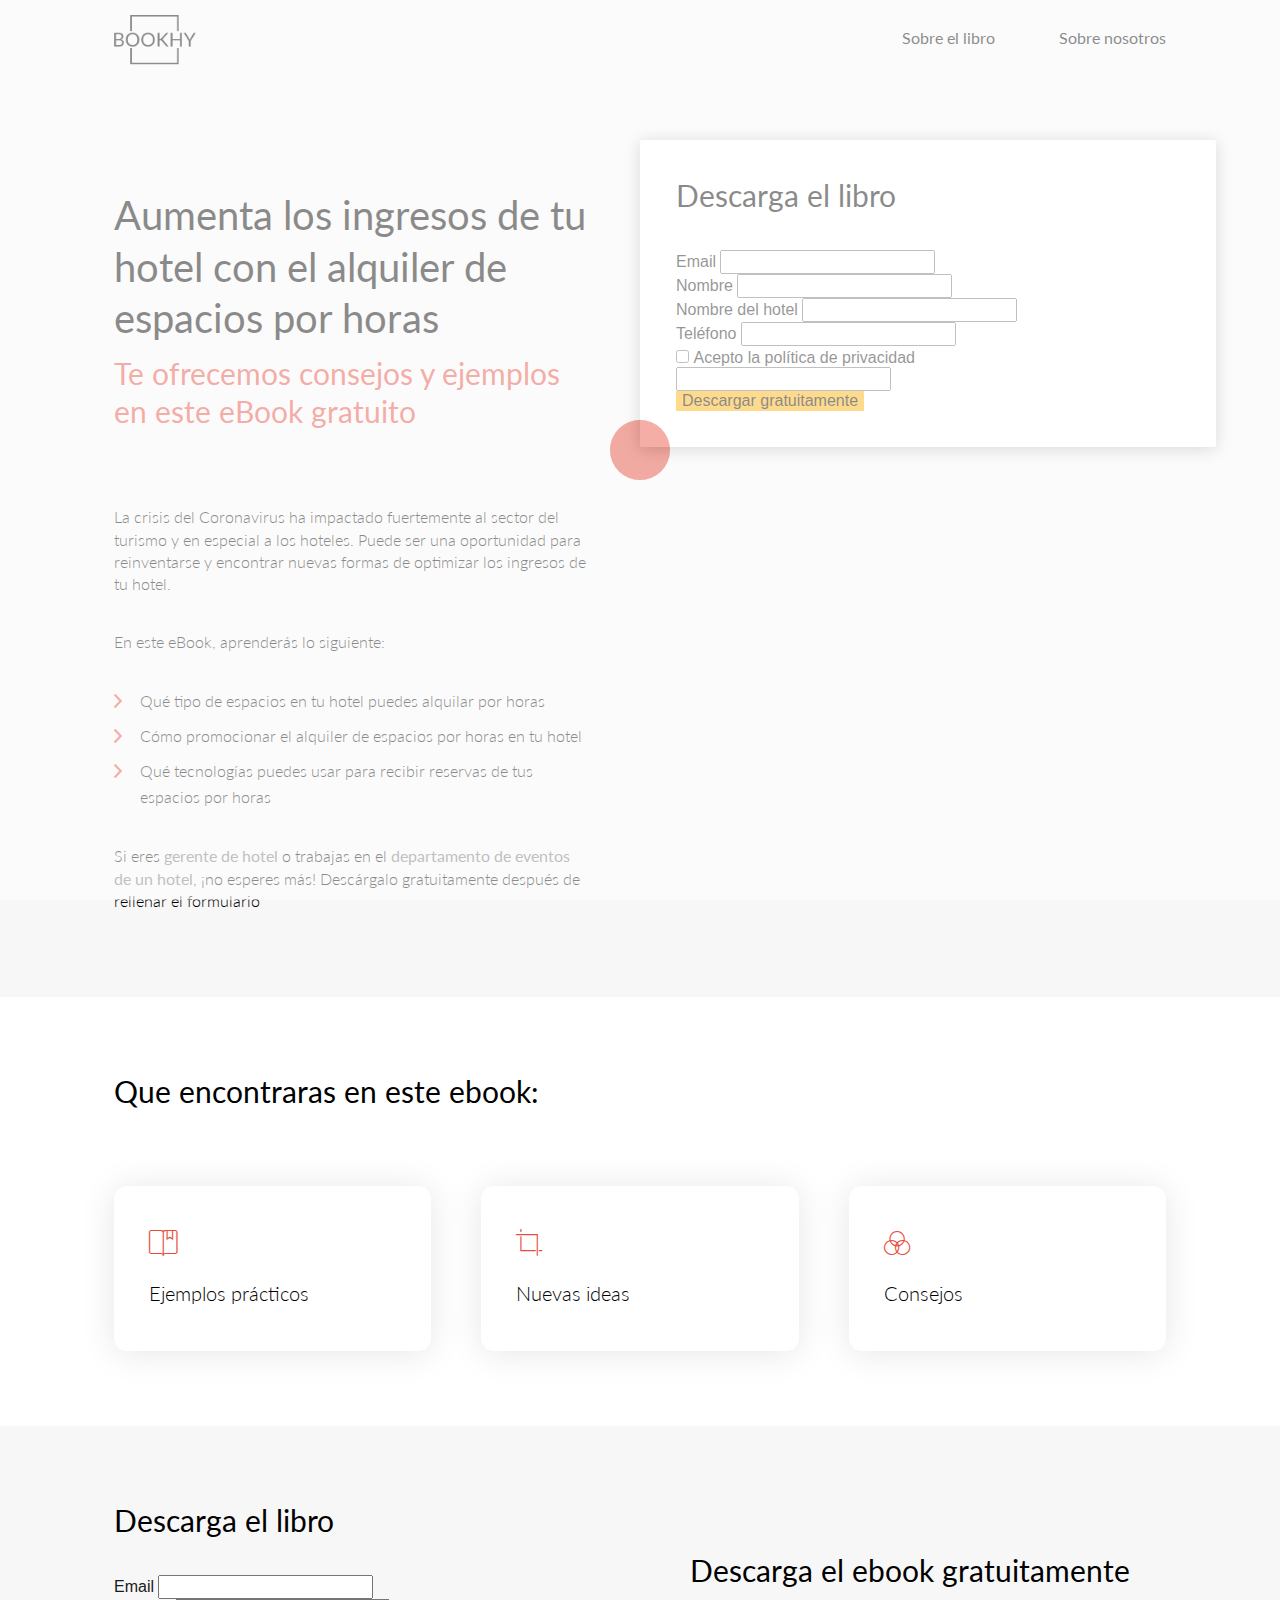
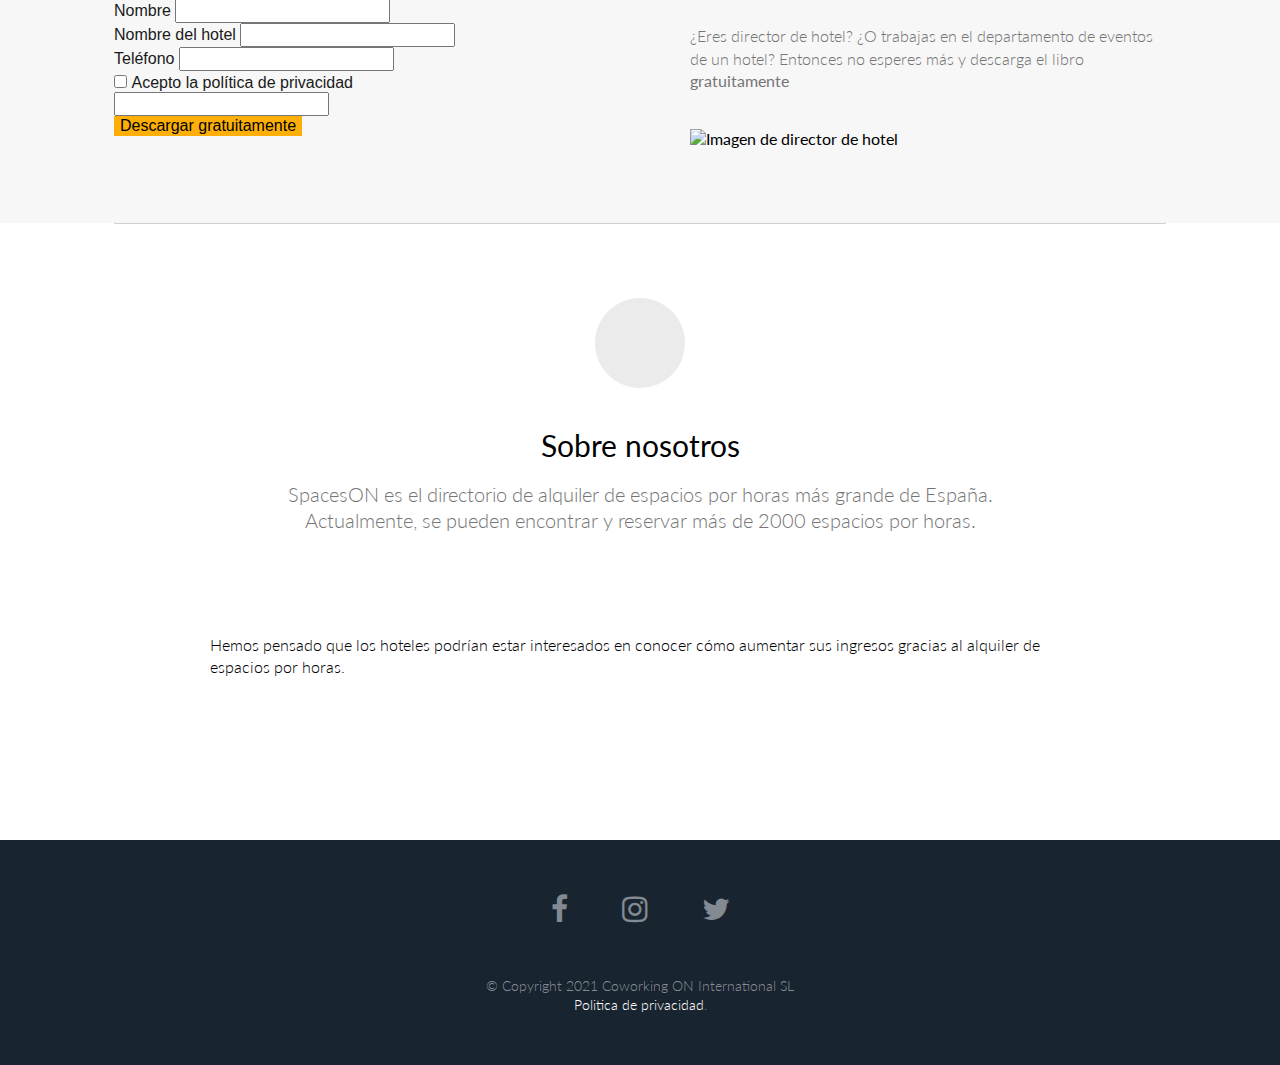
==== commit e2606539: "Add files via upload" ====
--- a/ebook/index.html
+++ b/ebook/index.html
@@ -68,16 +68,10 @@
                             <div class="menu-holder">
                                 <ul>
                                     <li>
-                                        <a href="#info" class="anchor">About</a>
+                                        <a href="#info" class="anchor">Sobre el libro</a>
                                     </li>
                                     <li>
-                                        <a href="#testimonials" class="anchor">Testimonials</a>
-                                    </li>
-                                    <li>
-                                        <a href="#author" class="anchor">Author</a>
-                                    </li>
-                                    <li>
-                                        <a href="#faq" class="anchor">FAQ</a>
+                                        <a href="#author" class="anchor">Sobre nosotros</a>
                                     </li>
                                 
                                 </ul>
@@ -109,21 +103,206 @@
                                     <h1 class="margin-bottom-extrasmall">Aumenta los ingresos de tu hotel con el alquiler de espacios por horas </h1>
                                     <h2 class="color">Te ofrecemos consejos y ejemplos en este eBook gratuito </h2>
                                     <div class="padding-onlytop-lg">
-                                        <p class="black">La crisis del Coronavirus ha impactado fuertemente al sector del turismo y en especial a los hoteles. Puede ser una oportunidad para reinventarse y encontrar nuevas formas de optimizar los ingresos de su hotel. </p>
+                                        <p class="black">La crisis del Coronavirus ha impactado fuertemente al sector del turismo y en especial a los hoteles. Puede ser una oportunidad para reinventarse y encontrar nuevas formas de optimizar los ingresos de tu hotel. </p>
                                         <p class="black">En este eBook, aprenderás lo siguiente: </p>
                                         <ul class="styled">
                                             <li>Qué tipo de espacios en tu hotel puedes alquilar por horas </li>
                                             <li>Cómo promocionar el alquiler de espacios por horas en tu hotel </li>
                                             <li>Qué tecnologías puedes usar para recibir reservas de tus espacios por horas </li>
                                         </ul>
-                                        <p class="black">Empieza a aumentar los ingresos de tu hotel ya! Descárgalo gratuitamente después de rellenar el formulario </p>
+                                        <p class="black">Si eres <strong>gerente de hotel</strong> o trabajas en el <strong>departamento de eventos de un hotel</strong>, ¡no esperes más!  Descárgalo gratuitamente después de rellenar el formulario </p>
                                         
                                     </div>
                                 </div>
                             </div>
                             <div class="col-md-6 padding-leftright-null">
-                                <div class="text last padding-topbottom-null">
-                                   <img src="assets/img/book1.jpg" class="shadow main-img" alt="">
+                                <div class="box-form">
+                                   
+
+<!--Email Octopus -->
+<link rel="stylesheet" 
+
+      href="https://emailoctopus.com/bundles/emailoctopuslist/css/1.6/form.css" 
+
+> 
+
+<div class="emailoctopus-form-wrapper emailoctopus-form-default null" 
+
+     style="font-family: Arial, &quot;Helvetica Neue&quot;, Helvetica, sans-serif; color: rgb(26, 26, 26);" 
+
+> 
+
+  <h2 class="emailoctopus-heading"> 
+
+    Descarga el libro 
+
+  </h2> 
+
+  <p class="emailoctopus-success-message"> 
+
+  </p> 
+
+  <p class="emailoctopus-error-message"> 
+
+  </p> 
+
+  <form action="https://emailoctopus.com/lists/0bb1387b-9cf5-11eb-a3d0-06b4694bee2a/members/embedded/1.3s/add" 
+
+        method="post" 
+
+        data-message-success="Thanks for subscribing!" 
+
+        data-message-missing-email-address="Your email address is required." 
+
+        data-message-invalid-email-address="Your email address looks incorrect, please try again." 
+
+        data-message-bot-submission-error="This doesn't look like a human submission." 
+
+        data-message-consent-required="Por favor, revisa la casilla" 
+
+        data-message-invalid-parameters-error="This form has missing or invalid fields." 
+
+        data-message-unknown-error="Sorry, an unknown error has occurred. Please try again later." 
+
+        class="emailoctopus-form" 
+
+        data-sitekey="6LdYsmsUAAAAAPXVTt-ovRsPIJ_IVhvYBBhGvRV6" 
+
+  > 
+
+    <div class="emailoctopus-form-row"> 
+
+      <label for="field_0"> 
+
+        Email
+
+      </label> 
+
+      <input id="field_0" 
+
+             name="field_0" 
+
+             type="email" 
+
+             placeholder 
+
+             required="required" 
+
+      > 
+
+    </div> 
+
+    <div class="emailoctopus-form-row"> 
+
+      <label for="field_1"> 
+
+        Nombre
+
+      </label> 
+
+      <input id="field_1" 
+
+             name="field_1" 
+
+             type="text" 
+
+             placeholder 
+
+      > 
+
+    </div> 
+    
+    <div class="emailoctopus-form-row">
+      <label for="field_3">
+        Nombre del hotel
+      </label>
+      <input id="field_3"
+             name="field_3"
+             type="text"
+             placeholder
+      >
+    </div>
+    <div class="emailoctopus-form-row">
+      <label for="field_4">
+        Teléfono
+      </label>
+      <input id="field_4"
+             name="field_4"
+             type="text"
+             placeholder
+      >
+    </div>
+
+    <div class="emailoctopus-form-row-consent"> 
+
+      <input type="checkbox" 
+
+             id="consent" 
+
+             name="consent" 
+
+      > 
+
+      <label for="consent"> 
+
+        Acepto la política de privacidad 
+
+      </label> 
+
+    </div> 
+
+    <div aria-hidden="true" 
+
+         class="emailoctopus-form-row-hp" 
+
+    > 
+
+      <input type="text" 
+
+             name="hpc4b27b6e-eb38-11e9-be00-06b4694bee2a" 
+
+             tabindex="-1" 
+
+             autocomplete="nope" 
+
+      > 
+
+    </div> 
+
+    <div class="emailoctopus-form-row-subscribe"> 
+
+      <input type="hidden" 
+
+             name="successRedirectUrl" 
+
+             value="http://mkt.spaces-on.com/ebook/descarga.html" 
+
+      > 
+
+      <button type="submit" 
+
+              style="background-color: rgb(253, 175, 8); color: rgb(0, 0, 0); font-family: Arial, &quot;Helvetica Neue&quot;, Helvetica, sans-serif;" 
+
+      > 
+
+        Descargar gratuitamente 
+
+      </button> 
+
+    </div> 
+
+  </form> 
+
+</div> 
+
+<script src="https://emailoctopus.com/bundles/emailoctopuslist/js/1.6/form-recaptcha.js"> 
+
+</script> 
+
+<script src="https://emailoctopus.com/bundles/emailoctopuslist/js/1.6/form-embed.js"> 
+
+</script> 
+<!-- Fin email Octopus -->
                                 </div>
                             </div>
                         </div>
@@ -136,27 +315,24 @@
                         <section id="info">
                             <div class="row no-margin padding-lg">
                                 <div class="text padding-top-null padding-md-bottom-null">
-                                    <h3>What you will find in this book</h3>
+                                    <h3>Que encontraras en este ebook: </h3>
                                     <div class="box-services padding-onlytop-lg">
                                         <div class="col-md-4 padding-leftright-null">
                                             <div class="box-service">
                                                 <i class="icon service ion-ios-bookmarks-outline"></i>
-                                                <h4 class="margin-bottom-extrasmall">Experience</h4>
-                                                <p class="margin-bottom-null">Handshake research and development churn rate marketing ramen monetization business-to-consumer venture.</p>
+                                                <h4 class="margin-bottom-extrasmall">Ejemplos prácticos </h4>
                                             </div>
                                         </div>
                                         <div class="col-md-4 padding-leftright-null">
                                             <div class="box-service">
                                                 <i class="icon service ion-ios-crop"></i>
-                                                <h4 class="margin-bottom-extrasmall">Goals</h4>
-                                                <p class="margin-bottom-null">Handshake research and development churn rate marketing ramen monetization business-to-consumer venture.</p>
+                                                <h4 class="margin-bottom-extrasmall">Nuevas ideas </h4>
                                             </div>
                                         </div>
                                         <div class="col-md-4 padding-leftright-null">
                                             <div class="box-service margin-md-bottom-null">
                                                 <i class="icon service ion-ios-color-filter-outline"></i>
-                                                <h4 class="margin-bottom-extrasmall">Vision</h4>
-                                                <p class="margin-bottom-null">Handshake research and development churn rate marketing ramen monetization business-to-consumer venture.</p>
+                                                <h4 class="margin-bottom-extrasmall">Consejos</h4>
                                             </div>
                                         </div>
                                     </div>
@@ -171,29 +347,198 @@
                             <div class="row no-margin padding-lg">
                                 <div class="col-lg-6 padding-leftright-null">
                                     <div class="text padding-topbottom-null">
-                                        <img src="assets/img/book-open.jpg" class="shadow" alt="">
+<!--Email Octopus -->
+<link rel="stylesheet" 
+
+      href="https://emailoctopus.com/bundles/emailoctopuslist/css/1.6/form.css" 
+
+> 
+
+<div class="emailoctopus-form-wrapper emailoctopus-form-default null" 
+
+     style="font-family: Arial, &quot;Helvetica Neue&quot;, Helvetica, sans-serif; color: rgb(26, 26, 26);" 
+
+> 
+
+  <h2 class="emailoctopus-heading"> 
+
+    Descarga el libro 
+
+  </h2> 
+
+  <p class="emailoctopus-success-message"> 
+
+  </p> 
+
+  <p class="emailoctopus-error-message"> 
+
+  </p> 
+
+  <form action="https://emailoctopus.com/lists/0bb1387b-9cf5-11eb-a3d0-06b4694bee2a/members/embedded/1.3s/add" 
+
+        method="post" 
+
+        data-message-success="Thanks for subscribing!" 
+
+        data-message-missing-email-address="Your email address is required." 
+
+        data-message-invalid-email-address="Your email address looks incorrect, please try again." 
+
+        data-message-bot-submission-error="This doesn't look like a human submission." 
+
+        data-message-consent-required="Por favor, revisa la casilla" 
+
+        data-message-invalid-parameters-error="This form has missing or invalid fields." 
+
+        data-message-unknown-error="Sorry, an unknown error has occurred. Please try again later." 
+
+        class="emailoctopus-form" 
+
+        data-sitekey="6LdYsmsUAAAAAPXVTt-ovRsPIJ_IVhvYBBhGvRV6" 
+
+  > 
+
+    <div class="emailoctopus-form-row"> 
+
+      <label for="field_0"> 
+
+        Email
+
+      </label> 
+
+      <input id="field_0" 
+
+             name="field_0" 
+
+             type="email" 
+
+             placeholder 
+
+             required="required" 
+
+      > 
+
+    </div> 
+
+    <div class="emailoctopus-form-row"> 
+
+      <label for="field_1"> 
+
+        Nombre
+
+      </label> 
+
+      <input id="field_1" 
+
+             name="field_1" 
+
+             type="text" 
+
+             placeholder 
+
+      > 
+
+    </div> 
+    
+    <div class="emailoctopus-form-row">
+      <label for="field_3">
+        Nombre del hotel
+      </label>
+      <input id="field_3"
+             name="field_3"
+             type="text"
+             placeholder
+      >
+    </div>
+    <div class="emailoctopus-form-row">
+      <label for="field_4">
+        Teléfono
+      </label>
+      <input id="field_4"
+             name="field_4"
+             type="text"
+             placeholder
+      >
+    </div>
+
+    <div class="emailoctopus-form-row-consent"> 
+
+      <input type="checkbox" 
+
+             id="consent" 
+
+             name="consent" 
+
+      > 
+
+      <label for="consent"> 
+
+        Acepto la política de privacidad 
+
+      </label> 
+
+    </div> 
+
+    <div aria-hidden="true" 
+
+         class="emailoctopus-form-row-hp" 
+
+    > 
+
+      <input type="text" 
+
+             name="hpc4b27b6e-eb38-11e9-be00-06b4694bee2a" 
+
+             tabindex="-1" 
+
+             autocomplete="nope" 
+
+      > 
+
+    </div> 
+
+    <div class="emailoctopus-form-row-subscribe"> 
+
+      <input type="hidden" 
+
+             name="successRedirectUrl" 
+
+             value="http://mkt.spaces-on.com/ebook/descarga.html" 
+
+      > 
+
+      <button type="submit" 
+
+              style="background-color: rgb(253, 175, 8); color: rgb(0, 0, 0); font-family: Arial, &quot;Helvetica Neue&quot;, Helvetica, sans-serif;" 
+
+      > 
+
+        Descargar gratuitamente 
+
+      </button> 
+
+    </div> 
+
+  </form> 
+
+</div> 
+
+<script src="https://emailoctopus.com/bundles/emailoctopuslist/js/1.6/form-recaptcha.js"> 
+
+</script> 
+
+<script src="https://emailoctopus.com/bundles/emailoctopuslist/js/1.6/form-embed.js"> 
+
+</script> 
+<!-- Fin email Octopus -->
                                     </div>
                                 </div>
                                 <div class="col-lg-6 padding-leftright-null">
                                     <div class="text padding-topbottom-null">
                                         <div class="padding-onlytop-md">
-                                            <h3 class="margin-bottom">Download the book now</h3>
-                                            <p>Non-disclosure agreement stealth android scrum project lean startup creative. Direct mailing responsive web design disruptive agile development. </p>
-                                            <!-- Form Download -->
-                                            <form id="download-form">
-                                                <div class="row no-margin">
-                                                    <div class="col-sm-4">
-                                                        <input class="form-field" name="name" id="name" type="text" placeholder="Your Name">
-                                                    </div>
-                                                    <div class="col-sm-4">
-                                                        <input class="form-field" name="mail" id="mail" type="text" placeholder="Your Email">
-                                                    </div>
-                                                    <div class="col-sm-4">
-                                                        <input type="submit" id="submit-contact" class="btn-alt active shadow" value="Download">
-                                                    </div>
-                                                </div>
-                                            </form>
-                                            <!-- END Form Download -->
+                                            <h3 class="margin-bottom">Descarga el ebook gratuitamente  </h3>
+                                            <p>¿Eres director de hotel? ¿O trabajas en el departamento de eventos de un hotel? Entonces no esperes más y descarga el libro <strong>gratuitamente</strong> </p>
+<img src="assets/img/director-hotel.jpg" alt="Imagen de director de hotel">
                                         </div>
                                     </div>
                                 </div>
@@ -201,60 +546,7 @@
                         </div>
                     </section>
                     <!-- END Download Section -->
-                    <!-- Testimonials Section -->
-                    <section id="testimonials">
-                        <div class="container">
-                            <div class="row no-margin padding-lg">
-                                <div class="col-md-12 padding-leftright-null text-center">
-                                    <h3 class="margin-bottom-small">What people are saying</h3>
-                                </div>
-                                <!-- Testimonials -->
-                                <section class="testimonials-carousel-simple col-md-12 padding-leftright-null padding-bottom-null">
-                                    <!-- Single Testimonials -->
-                                    <div class="item padding-leftright-null">
-                                        <div class="text padding-bottom-null">
-                                            <div class="person">
-                                                <img src="assets/img/quote-girl.jpg" alt="">
-                                                <div class="description">
-                                                    <em>Anna Brown</em>
-                                                    <span class="margin-null"> CEO at Index.com</span>
-                                                </div>
-                                            </div>
-                                            <blockquote class="margin-bottom-small">MVP analytics supply chain angel investor alpha entrepreneur monetization advisor android traction ecosystem startup hypotheses. Burn rate traction release conversion growth hacking.</blockquote>
-                                        </div>
-                                    </div>
-                                    <!-- END Single Testimonials -->
-                                    <div class="item padding-leftright-null">
-                                        <div class="text padding-bottom-null">
-                                            <div class="person">
-                                                <img src="assets/img/quote-man.jpg" alt="">
-                                                <div class="description">
-                                                    <em>John Doe</em>
-                                                    <span class="margin-null">CMO at Company.com</span>
-                                                </div>
-                                            </div>
-                                            <blockquote class="margin-bottom-small">Rockstar beta release disruptive alpha handshake paradigm shift. Conversion research and development churn rate social proof A/B testing termsheet seed round non-disclosure agreement crowdfunding.</blockquote>
-                                        </div>
-                                    </div>
-                                    <div class="item padding-leftright-null">
-                                        <div class="text padding-bottom-null">
-                                            <div class="person">
-                                                <img src="assets/img/quote-girl-two.jpg" alt="">
-                                                <div class="description">
-                                                    <em>Susan Tril</em>
-                                                    <span class="margin-null">Designer at Pink.com</span>
-                                                </div>
-                                            </div>
-                                            <blockquote class="margin-bottom-small">Business plan agile development buzz value proposition churn rate conversion handshake ownership. Pitch direct mailing branding A/B testing incubator creative business model canvas agile development.</blockquote>
-                                        </div>
-                                    </div>
-                                </section>
-                                <!-- END Testimonials -->
-                            </div>
-                        </div>
-                    </section>
-                    <!-- END Testimonials Section -->
-                    <!-- Author Section -->
+                           <!-- Author Section -->
                     <section id="author">
                         <div class="container">
                             <!-- Line Separator -->
@@ -269,28 +561,19 @@
                                     <div class="col-md-10 col-md-offset-1 padding-leftright-null">
                                         <div class="text padding-topbottom-null text-center">
                                             <img src="assets/img/author.jpg" alt="">
-                                            <h3 class="margin-bottom-small">About the author</h3>
-                                            <h4 class="weight-300 grey">My name is Patrick David and I’m the UI/UX Designer<br>and the Head of Developer creative digital company, Patrick David.</h4>
+                                            <h3 class="margin-bottom-small"> 
+
+Sobre nosotros </h3>
+                                            <h4 class="weight-300 grey">SpacesON es el directorio de alquiler de espacios por horas más grande de España.<br> Actualmente, se pueden encontrar y reservar más de 2000 espacios por horas. </h4>
                                         </div>
                                         <div class="padding-onlytop-md">
-                                            <div class="col-md-6 padding-leftright-null">
+                                            <div class="col-md-12 padding-leftright-null">
                                                 <div class="text padding-md-bottom-null">
-                                                    <p class="black">Technology seed money disruptive bandwidth pivot paradigm shift validation leverage analytics ramen return.</p>
-                                                    <p class="black">Angel investor seed money metrics founders partnership agile development analytics creative disruptive buzz.</p>
-                                                </div>
+                                                    <p class="black">Hemos pensado que los hoteles podrían estar interesados en conocer cómo aumentar sus ingresos gracias al alquiler de espacios por horas.  </p>
+                                                      </div>
                                             </div>
-                                            <div class="col-md-6 padding-leftright-null">
-                                                <div class="text padding-md-topbottom-null">
-                                                    <p class="black">Supply chain termsheet business model canvas interaction design virality technology analytics ownership innovator market social media. Direct mailing metrics bandwidth long tail.</p>
-                                                    <p class="black">Series A financing ecosystem social media social proof handshake pitch churn rate funding backing founders strategy iPad freemium.</p>
-                                                </div>
-                                            </div>
-                                            <div class="col-md-12 padding-leftright-null text-center">
-                                                <div class="text padding-topbottom-null">
-                                                    <p class="big black underline">Become a Web Developer! It's your turn now.</p>
-                                                    <a href="" class="btn-alt shadow margin-null">Download now</a>
-                                                </div>
-                                            </div>
+                         
+                                            
                                         </div>
                                     </div>
                                 </div>
@@ -298,43 +581,7 @@
                         </div>
                     </section>
                     <!-- END Author Section -->
-                    <!-- FAQ Section -->
-                    <section id="faq" class="color-background">
-                        <div class="container">
-                            <div class="row no-margin padding-onlytop-lg">
-                                <div class="col-lg-12 padding-leftright-null">
-                                    <div class="text-center">
-                                        <h3 class="margin-bottom-small white">Frequently Asked Questions</h3>
-                                    </div>
-                                </div>
-                            </div>
-                            <div class="row no-margin">
-                                <div class="col-md-6 padding-leftright-null">
-                                    <div class="text padding-bottom-null">
-                                        <p class="big grey-light weight-400">How does the money back guarantee work?
-                                        </p>
-                                        <p>Launch party monetization return on investment metrics startup hackathon validation focus release interaction design.</p>
-                                        <p class="margin-bottom-big">Seed money ecosystem pivot startup stealth success value proposition business plan equity entrepreneur seed round learning curve
-                                        </p>
-                                        <p class="big grey-light weight-400">What’s the ebook format?
-                                        </p>
-                                        <p class="margin-bottom-big">Gen-z niche market stock. Incubator responsive web design iteration entrepreneur. Bandwidth interaction design early adopters growth hacking strategy hackathon. Branding buyer monetization founders gamification leverage market vesting period partnership startup.
-                                        </p>
-                                    </div>
-                                </div>
-                                <div class="col-md-6 padding-leftright-null">
-                                    <div class="text padding-bottom-null padding-md-top-null">
-                                        <p class="big grey-light weight-400">What payment options do you accept?
-                                        </p>
-                                        <p class="margin-bottom-big"> IPhone A/B testing crowdfunding launch party startup product management seed round partner network gen-z handshake accelerator.</p>
-                                        <p class="big grey-light weight-400">How do I get the ebook after I purchase it?</p>
-                                        <p class="margin-bottom-big">Prototype advisor startup incubator series A financing early adopters pivot supply chain responsive web design conversion investor buzz. Validation low hanging fruit influencer scrum project first mover advantage crowdsource venture ownership stealth user experience sales entrepreneur accelerator interaction design. </p>
-                                    </div>
-                                </div>
-                            </div>
-                        </div>
-                    </section>
-                    <!-- END FAQ Section -->
+                    
                 </div>
             </div>
             <!--  END Page Content -->
@@ -349,16 +596,15 @@
                     <div class="col-md-12 text text-center padding-bottom-null">
                         <div class="row no-margin">
                             <ul class="social">
-                                <li><a href="#"><i class="fa fa-facebook" aria-hidden="true"></i></a></li>
-                                <li><a href="#"><i class="fa fa-instagram" aria-hidden="true"></i></a></li>
-                                <li><a href="#"><i class="fa fa-twitter" aria-hidden="true"></i></a></li>
-                                <li><a href="#"><i class="fa fa-youtube" aria-hidden="true"></i></a></li>
+                                <li><a href="https://www.facebook.com/spacesoncoworkingon"><i class="fa fa-facebook" aria-hidden="true"></i></a></li>
+                                <li><a href="https://www.instagram.com/spacesonalquilerdesalas/"><i class="fa fa-instagram" aria-hidden="true"></i></a></li>
+                                <li><a href="https://twitter.com/spaces_on"><i class="fa fa-twitter" aria-hidden="true"></i></a></li>
                             </ul>
                         </div>
                     </div>
                     <div class="col-md-12 text text-center">
-                        <p>© Copyright 2017 - 2027 <a href="http://wearepuredesign.com" target="_blank">puredesignThemes</a>. All rights reserved.</p>
-                        <p class="margin-null"><a href="#" class="white">Privacy Policy</a>. Develop by the Bookhy Template.</p>
+                        <p>© Copyright 2021  Coworking ON International SL</p>
+                        <p class="margin-null"><a href="https://www.spaces-on.com/pages/politica-de-privacidad" class="white">Politica de privacidad</a>.</p>
                     </div>
                 </div>
             </div>
